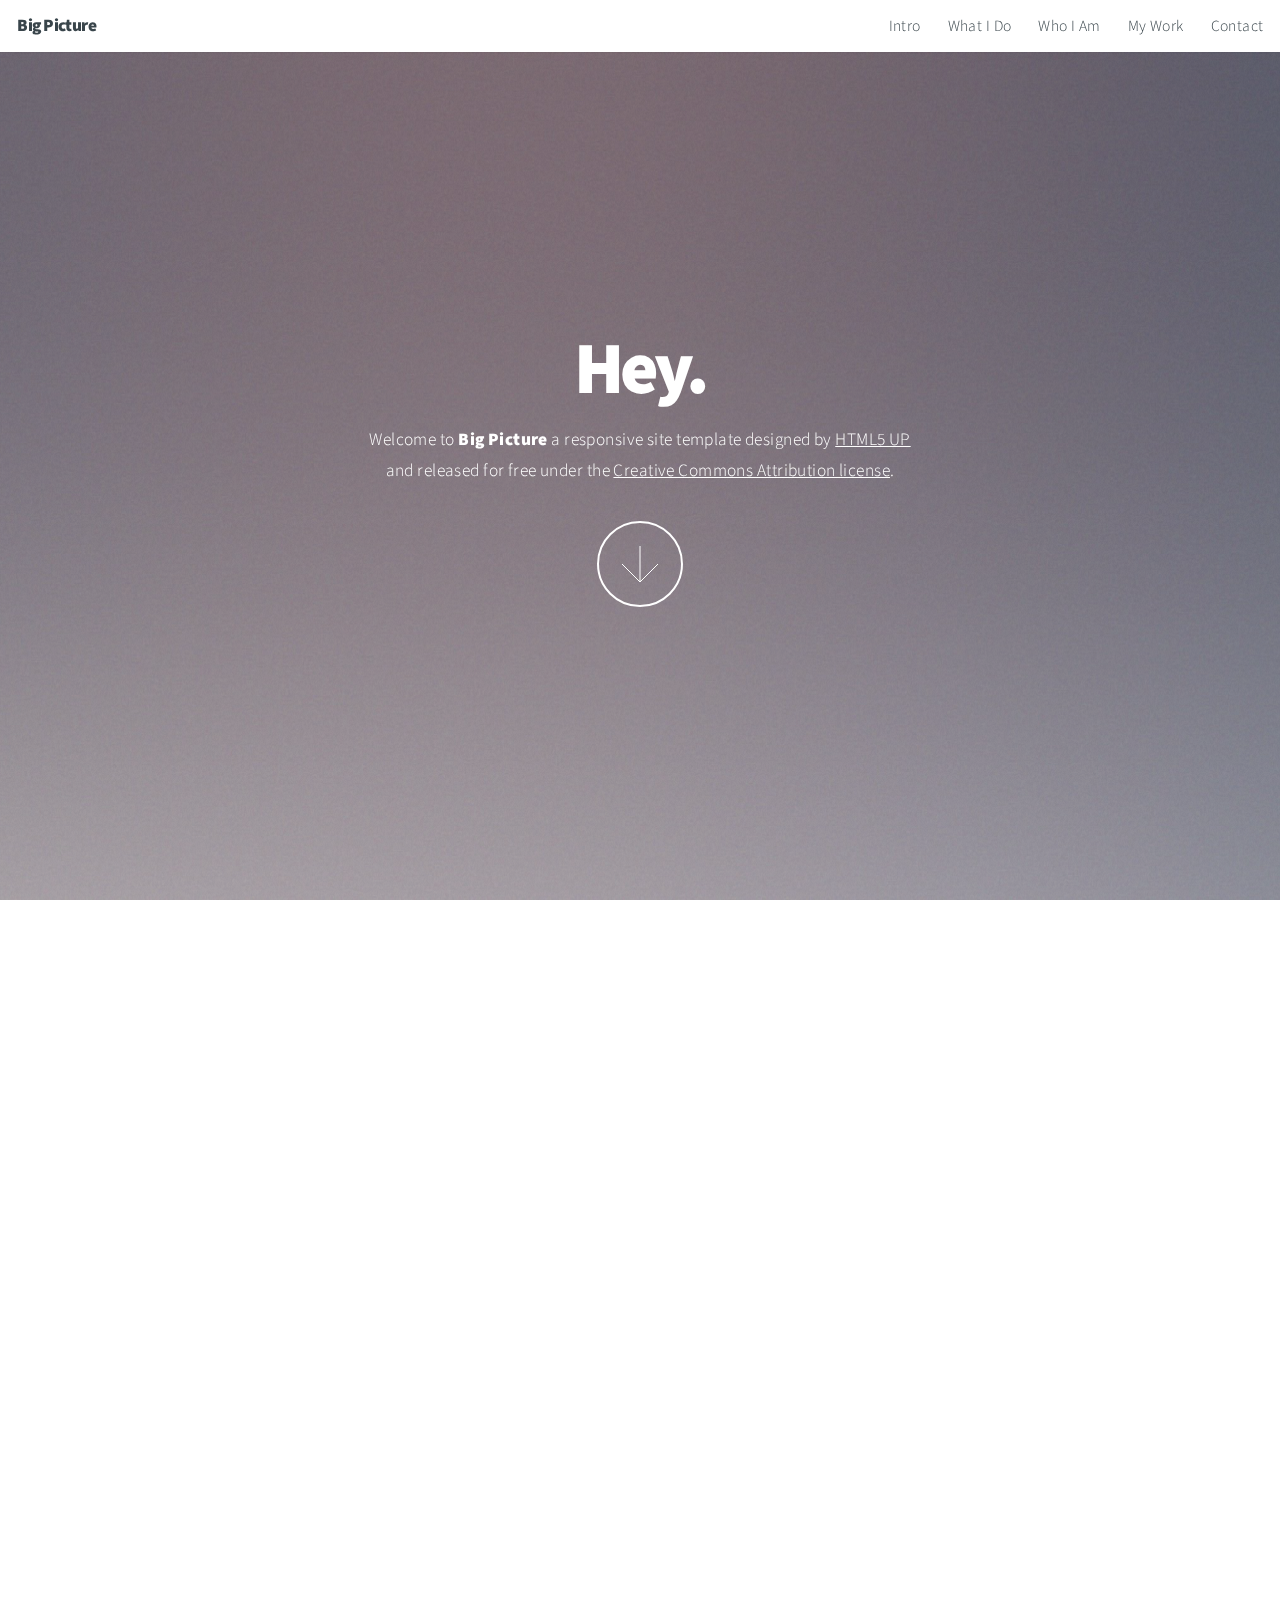
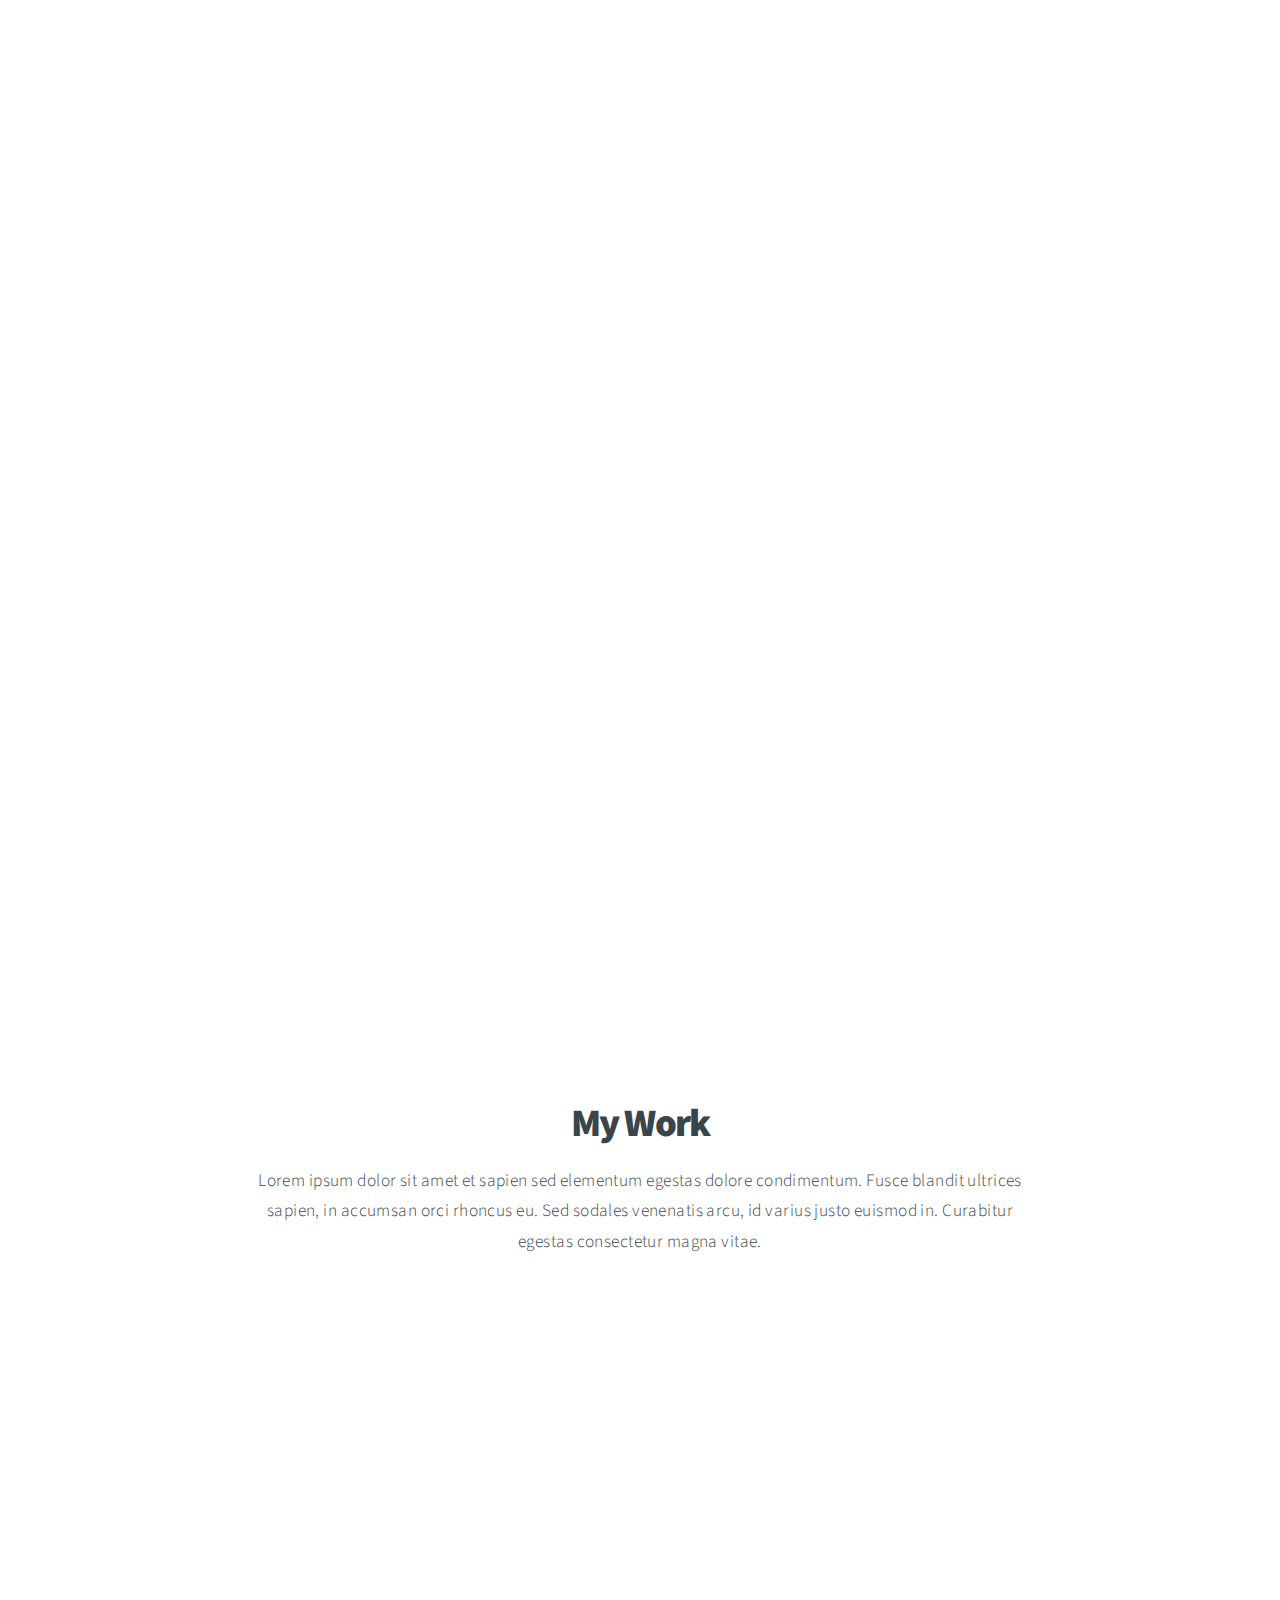
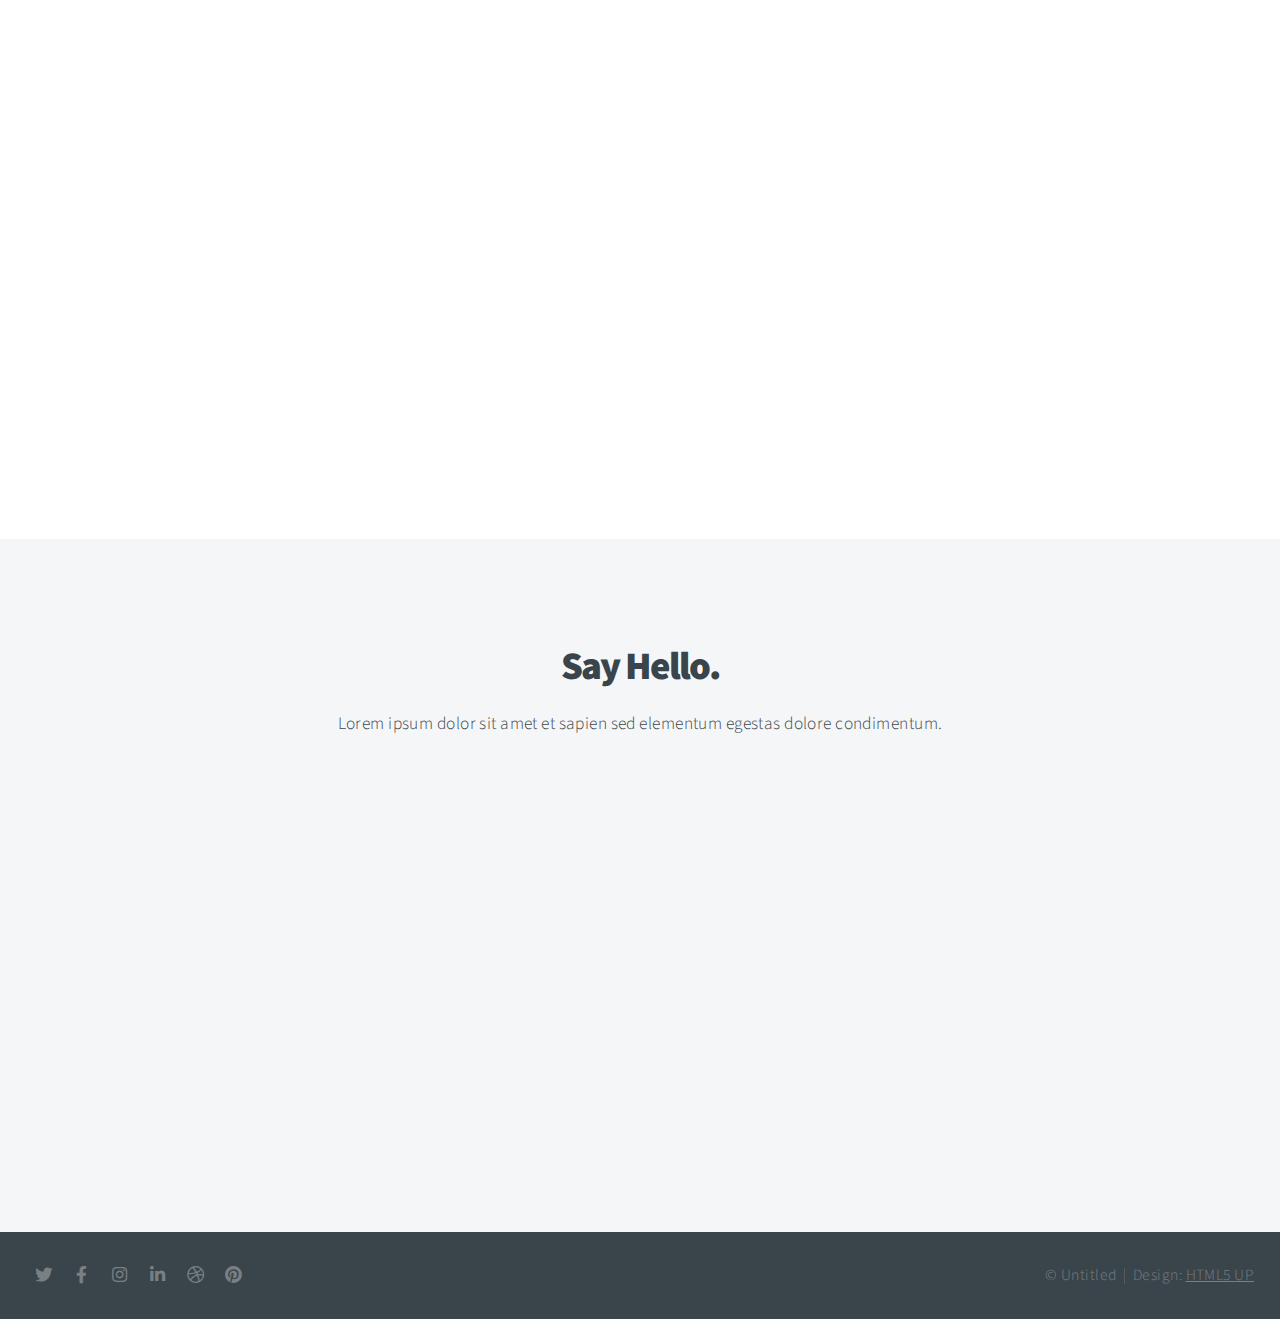
==== personal_website/index.html @ d16b0d30 "version1" ====
<!DOCTYPE HTML>
<!--
	Big Picture by HTML5 UP
	html5up.net | @ajlkn
	Free for personal and commercial use under the CCA 3.0 license (html5up.net/license)
-->
<html>
	<head>
		<title>Big Picture by HTML5 UP</title>
		<meta charset="utf-8" />
		<meta name="viewport" content="width=device-width, initial-scale=1, user-scalable=no" />
		<link rel="stylesheet" href="assets/css/main.css" />
		<noscript><link rel="stylesheet" href="assets/css/noscript.css" /></noscript>
	</head>
	<body class="is-preload">

		<!-- Header -->
			<header id="header">
				<h1>Big Picture</h1>
				<nav>
					<ul>
						<li><a href="#intro">Intro</a></li>
						<li><a href="#one">What I Do</a></li>
						<li><a href="#two">Who I Am</a></li>
						<li><a href="#work">My Work</a></li>
						<li><a href="#contact">Contact</a></li>
					</ul>
				</nav>
			</header>

		<!-- Intro -->
			<section id="intro" class="main style1 dark fullscreen">
				<div class="content">
					<header>
						<h2>Hey.</h2>
					</header>
					<p>Welcome to <strong>Big Picture</strong> a responsive site template designed by <a href="https://html5up.net">HTML5 UP</a><br />
					and released for free under the <a href="https://html5up.net/license">Creative Commons Attribution license</a>.</p>
					<footer>
						<a href="#one" class="button style2 down">More</a>
					</footer>
				</div>
			</section>

		<!-- One -->
			<section id="one" class="main style2 right dark fullscreen">
				<div class="content box style2">
					<header>
						<h2>What I Do</h2>
					</header>
					<p>Lorem ipsum dolor sit amet et sapien sed elementum egestas dolore condimentum.
					Fusce blandit ultrices sapien, in accumsan orci rhoncus eu. Sed sodales venenatis arcu,
					id varius justo euismod in. Curabitur egestas consectetur magna.</p>
				</div>
				<a href="#two" class="button style2 down anchored">Next</a>
			</section>

		<!-- Two -->
			<section id="two" class="main style2 left dark fullscreen">
				<div class="content box style2">
					<header>
						<h2>Who I Am</h2>
					</header>
					<p>Lorem ipsum dolor sit amet et sapien sed elementum egestas dolore condimentum.
					Fusce blandit ultrices sapien, in accumsan orci rhoncus eu. Sed sodales venenatis arcu,
					id varius justo euismod in. Curabitur egestas consectetur magna.</p>
				</div>
				<a href="#work" class="button style2 down anchored">Next</a>
			</section>

		<!-- Work -->
			<section id="work" class="main style3 primary">
				<div class="content">
					<header>
						<h2>My Work</h2>
						<p>Lorem ipsum dolor sit amet et sapien sed elementum egestas dolore condimentum.
						Fusce blandit ultrices sapien, in accumsan orci rhoncus eu. Sed sodales venenatis
						arcu, id varius justo euismod in. Curabitur egestas consectetur magna vitae.</p>
					</header>

					<!-- Gallery  -->
						<div class="gallery">
							<article class="from-left">
								<a href="images/fulls/01.jpg" class="image fit"><img src="images/thumbs/01.jpg" title="The Anonymous Red" alt="" /></a>
							</article>
							<article class="from-right">
								<a href="images/fulls/02.jpg" class="image fit"><img src="images/thumbs/02.jpg" title="Airchitecture II" alt="" /></a>
							</article>
							<article class="from-left">
								<a href="images/fulls/03.jpg" class="image fit"><img src="images/thumbs/03.jpg" title="Air Lounge" alt="" /></a>
							</article>
							<article class="from-right">
								<a href="images/fulls/04.jpg" class="image fit"><img src="images/thumbs/04.jpg" title="Carry on" alt="" /></a>
							</article>
							<article class="from-left">
								<a href="images/fulls/05.jpg" class="image fit"><img src="images/thumbs/05.jpg" title="The sparkling shell" alt="" /></a>
							</article>
							<article class="from-right">
								<a href="images/fulls/06.jpg" class="image fit"><img src="images/thumbs/06.jpg" title="Bent IX" alt="" /></a>
							</article>
						</div>

				</div>
			</section>

		<!-- Contact -->
			<section id="contact" class="main style3 secondary">
				<div class="content">
					<header>
						<h2>Say Hello.</h2>
						<p>Lorem ipsum dolor sit amet et sapien sed elementum egestas dolore condimentum.</p>
					</header>
					<div class="box">
						<form method="post" action="#">
							<div class="fields">
								<div class="field half"><input type="text" name="name" placeholder="Name" /></div>
								<div class="field half"><input type="email" name="email" placeholder="Email" /></div>
								<div class="field"><textarea name="message" placeholder="Message" rows="6"></textarea></div>
							</div>
							<ul class="actions special">
								<li><input type="submit" value="Send Message" /></li>
							</ul>
						</form>
					</div>
				</div>
			</section>

		<!-- Footer -->
			<footer id="footer">

				<!-- Icons -->
					<ul class="icons">
						<li><a href="#" class="icon brands fa-twitter"><span class="label">Twitter</span></a></li>
						<li><a href="#" class="icon brands fa-facebook-f"><span class="label">Facebook</span></a></li>
						<li><a href="#" class="icon brands fa-instagram"><span class="label">Instagram</span></a></li>
						<li><a href="#" class="icon brands fa-linkedin-in"><span class="label">LinkedIn</span></a></li>
						<li><a href="#" class="icon brands fa-dribbble"><span class="label">Dribbble</span></a></li>
						<li><a href="#" class="icon brands fa-pinterest"><span class="label">Pinterest</span></a></li>
					</ul>

				<!-- Menu -->
					<ul class="menu">
						<li>&copy; Untitled</li><li>Design: <a href="https://html5up.net">HTML5 UP</a></li>
					</ul>

			</footer>

		<!-- Scripts -->
			<script src="assets/js/jquery.min.js"></script>
			<script src="assets/js/jquery.poptrox.min.js"></script>
			<script src="assets/js/jquery.scrolly.min.js"></script>
			<script src="assets/js/jquery.scrollex.min.js"></script>
			<script src="assets/js/browser.min.js"></script>
			<script src="assets/js/breakpoints.min.js"></script>
			<script src="assets/js/util.js"></script>
			<script src="assets/js/main.js"></script>

	</body>
</html>
---- personal_website/assets/css/main.css ----
@import url("https://fonts.googleapis.com/css?family=Source+Sans+Pro:300,900");
@import url("fontawesome-all.min.css");

/*
	Big Picture by HTML5 UP
	html5up.net | @ajlkn
	Free for personal and commercial use under the CCA 3.0 license (html5up.net/license)
*/

html, body, div, span, applet, object,
iframe, h1, h2, h3, h4, h5, h6, p, blockquote,
pre, a, abbr, acronym, address, big, cite,
code, del, dfn, em, img, ins, kbd, q, s, samp,
small, strike, strong, sub, sup, tt, var, b,
u, i, center, dl, dt, dd, ol, ul, li, fieldset,
form, label, legend, table, caption, tbody,
tfoot, thead, tr, th, td, article, aside,
canvas, details, embed, figure, figcaption,
footer, header, hgroup, menu, nav, output, ruby,
section, summary, time, mark, audio, video {
	margin: 0;
	padding: 0;
	border: 0;
	font-size: 100%;
	font: inherit;
	vertical-align: baseline;}

article, aside, details, figcaption, figure,
footer, header, hgroup, menu, nav, section {
	display: block;}

body {
	line-height: 1;
}

ol, ul {
	list-style: none;
}

blockquote, q {
	quotes: none;
}

	blockquote:before, blockquote:after, q:before, q:after {
		content: '';
		content: none;
	}

table {
	border-collapse: collapse;
	border-spacing: 0;
}

body {
	-webkit-text-size-adjust: none;
}

mark {
	background-color: transparent;
	color: inherit;
}

input::-moz-focus-inner {
	border: 0;
	padding: 0;
}

input, select, textarea {
	-moz-appearance: none;
	-webkit-appearance: none;
	-ms-appearance: none;
	appearance: none;
}

/* Basic */

	@-ms-viewport {
		width: device-width;
	}

	html {
		height: 100%;
	}

	html {
		box-sizing: border-box;
	}

	*, *:before, *:after {
		box-sizing: inherit;
	}

	body {
		background: #ffffff;
		height: 100%;
		min-width: 320px;
	}

		body.is-preload *, body.is-preload *:before, body.is-preload *:after {
			-moz-animation: none !important;
			-webkit-animation: none !important;
			-ms-animation: none !important;
			animation: none !important;
			-moz-transition: none !important;
			-webkit-transition: none !important;
			-ms-transition: none !important;
			transition: none !important;
		}

/* Spinner */

	@-moz-keyframes spinner-rotate {
		0% {
			-moz-transform: scale(1) rotate(0deg);
			-webkit-transform: scale(1) rotate(0deg);
			-ms-transform: scale(1) rotate(0deg);
			transform: scale(1) rotate(0deg);
		}

		100% {
			-moz-transform: scale(1) rotate(360deg);
			-webkit-transform: scale(1) rotate(360deg);
			-ms-transform: scale(1) rotate(360deg);
			transform: scale(1) rotate(360deg);
		}
	}

	@-webkit-keyframes spinner-rotate {
		0% {
			-moz-transform: scale(1) rotate(0deg);
			-webkit-transform: scale(1) rotate(0deg);
			-ms-transform: scale(1) rotate(0deg);
			transform: scale(1) rotate(0deg);
		}

		100% {
			-moz-transform: scale(1) rotate(360deg);
			-webkit-transform: scale(1) rotate(360deg);
			-ms-transform: scale(1) rotate(360deg);
			transform: scale(1) rotate(360deg);
		}
	}

	@-ms-keyframes spinner-rotate {
		0% {
			-moz-transform: scale(1) rotate(0deg);
			-webkit-transform: scale(1) rotate(0deg);
			-ms-transform: scale(1) rotate(0deg);
			transform: scale(1) rotate(0deg);
		}

		100% {
			-moz-transform: scale(1) rotate(360deg);
			-webkit-transform: scale(1) rotate(360deg);
			-ms-transform: scale(1) rotate(360deg);
			transform: scale(1) rotate(360deg);
		}
	}

	@keyframes spinner-rotate {
		0% {
			-moz-transform: scale(1) rotate(0deg);
			-webkit-transform: scale(1) rotate(0deg);
			-ms-transform: scale(1) rotate(0deg);
			transform: scale(1) rotate(0deg);
		}

		100% {
			-moz-transform: scale(1) rotate(360deg);
			-webkit-transform: scale(1) rotate(360deg);
			-ms-transform: scale(1) rotate(360deg);
			transform: scale(1) rotate(360deg);
		}
	}

/* Loader */

	@-moz-keyframes spinner-show {
		0% {
			opacity: 0;
		}

		100% {
			opacity: 1;
		}
	}

	@-webkit-keyframes spinner-show {
		0% {
			opacity: 0;
		}

		100% {
			opacity: 1;
		}
	}

	@-ms-keyframes spinner-show {
		0% {
			opacity: 0;
		}

		100% {
			opacity: 1;
		}
	}

	@keyframes spinner-show {
		0% {
			opacity: 0;
		}

		100% {
			opacity: 1;
		}
	}

	@-moz-keyframes spinner-hide {
		0% {
			-moz-transform: scale(1) rotate(0deg);
			-webkit-transform: scale(1) rotate(0deg);
			-ms-transform: scale(1) rotate(0deg);
			transform: scale(1) rotate(0deg);
			color: #e5e6e7;
			z-index: 100001;
		}

		99% {
			-moz-transform: scale(0.5) rotate(360deg);
			-webkit-transform: scale(0.5) rotate(360deg);
			-ms-transform: scale(0.5) rotate(360deg);
			transform: scale(0.5) rotate(360deg);
			color: #e5e6e7;
			z-index: 100001;
		}

		100% {
			-moz-transform: scale(0.5) rotate(360deg);
			-webkit-transform: scale(0.5) rotate(360deg);
			-ms-transform: scale(0.5) rotate(360deg);
			transform: scale(0.5) rotate(360deg);
			color: #e5e6e7;
			z-index: -1;
		}
	}

	@-webkit-keyframes spinner-hide {
		0% {
			-moz-transform: scale(1) rotate(0deg);
			-webkit-transform: scale(1) rotate(0deg);
			-ms-transform: scale(1) rotate(0deg);
			transform: scale(1) rotate(0deg);
			color: #e5e6e7;
			z-index: 100001;
		}

		99% {
			-moz-transform: scale(0.5) rotate(360deg);
			-webkit-transform: scale(0.5) rotate(360deg);
			-ms-transform: scale(0.5) rotate(360deg);
			transform: scale(0.5) rotate(360deg);
			color: #e5e6e7;
			z-index: 100001;
		}

		100% {
			-moz-transform: scale(0.5) rotate(360deg);
			-webkit-transform: scale(0.5) rotate(360deg);
			-ms-transform: scale(0.5) rotate(360deg);
			transform: scale(0.5) rotate(360deg);
			color: #e5e6e7;
			z-index: -1;
		}
	}

	@-ms-keyframes spinner-hide {
		0% {
			-moz-transform: scale(1) rotate(0deg);
			-webkit-transform: scale(1) rotate(0deg);
			-ms-transform: scale(1) rotate(0deg);
			transform: scale(1) rotate(0deg);
			color: #e5e6e7;
			z-index: 100001;
		}

		99% {
			-moz-transform: scale(0.5) rotate(360deg);
			-webkit-transform: scale(0.5) rotate(360deg);
			-ms-transform: scale(0.5) rotate(360deg);
			transform: scale(0.5) rotate(360deg);
			color: #e5e6e7;
			z-index: 100001;
		}

		100% {
			-moz-transform: scale(0.5) rotate(360deg);
			-webkit-transform: scale(0.5) rotate(360deg);
			-ms-transform: scale(0.5) rotate(360deg);
			transform: scale(0.5) rotate(360deg);
			color: #e5e6e7;
			z-index: -1;
		}
	}

	@keyframes spinner-hide {
		0% {
			-moz-transform: scale(1) rotate(0deg);
			-webkit-transform: scale(1) rotate(0deg);
			-ms-transform: scale(1) rotate(0deg);
			transform: scale(1) rotate(0deg);
			color: #e5e6e7;
			z-index: 100001;
		}

		99% {
			-moz-transform: scale(0.5) rotate(360deg);
			-webkit-transform: scale(0.5) rotate(360deg);
			-ms-transform: scale(0.5) rotate(360deg);
			transform: scale(0.5) rotate(360deg);
			color: #e5e6e7;
			z-index: 100001;
		}

		100% {
			-moz-transform: scale(0.5) rotate(360deg);
			-webkit-transform: scale(0.5) rotate(360deg);
			-ms-transform: scale(0.5) rotate(360deg);
			transform: scale(0.5) rotate(360deg);
			color: #e5e6e7;
			z-index: -1;
		}
	}

	@-moz-keyframes overlay-hide {
		0% {
			opacity: 1;
			z-index: 100000;
		}

		15% {
			opacity: 1;
			z-index: 100000;
		}

		99% {
			opacity: 0;
			z-index: 100000;
		}

		100% {
			opacity: 0;
			z-index: -1;
		}
	}

	@-webkit-keyframes overlay-hide {
		0% {
			opacity: 1;
			z-index: 100000;
		}

		15% {
			opacity: 1;
			z-index: 100000;
		}

		99% {
			opacity: 0;
			z-index: 100000;
		}

		100% {
			opacity: 0;
			z-index: -1;
		}
	}

	@-ms-keyframes overlay-hide {
		0% {
			opacity: 1;
			z-index: 100000;
		}

		15% {
			opacity: 1;
			z-index: 100000;
		}

		99% {
			opacity: 0;
			z-index: 100000;
		}

		100% {
			opacity: 0;
			z-index: -1;
		}
	}

	@keyframes overlay-hide {
		0% {
			opacity: 1;
			z-index: 100000;
		}

		15% {
			opacity: 1;
			z-index: 100000;
		}

		99% {
			opacity: 0;
			z-index: 100000;
		}

		100% {
			opacity: 0;
			z-index: -1;
		}
	}

	body {
		text-decoration: none;
	}

		body:before {
			-moz-animation: spinner-show 1.5s 1 0.25s ease forwards, spinner-hide 0.25s ease-in-out forwards !important;
			-webkit-animation: spinner-show 1.5s 1 0.25s ease forwards, spinner-hide 0.25s ease-in-out forwards !important;
			-ms-animation: spinner-show 1.5s 1 0.25s ease forwards, spinner-hide 0.25s ease-in-out forwards !important;
			animation: spinner-show 1.5s 1 0.25s ease forwards, spinner-hide 0.25s ease-in-out forwards !important;
			-moz-transform-origin: 50% 50%;
			-webkit-transform-origin: 50% 50%;
			-ms-transform-origin: 50% 50%;
			transform-origin: 50% 50%;
			-moz-osx-font-smoothing: grayscale;
			-webkit-font-smoothing: antialiased;
			font-family: FontAwesome;
			font-style: normal;
			font-weight: normal;
			text-transform: none !important;
			color: #e5e6e7;
			content: '\f1ce';
			cursor: default;
			display: block;
			font-size: 2em;
			height: 2em;
			left: 50%;
			line-height: 2em;
			margin: -1em 0 0 -1em;
			opacity: 0;
			position: fixed;
			text-align: center;
			top: 50%;
			width: 2em;
			z-index: -1;
		}

		body:after {
			-moz-animation: overlay-hide 1.5s ease-in forwards !important;
			-webkit-animation: overlay-hide 1.5s ease-in forwards !important;
			-ms-animation: overlay-hide 1.5s ease-in forwards !important;
			animation: overlay-hide 1.5s ease-in forwards !important;
			background: #ffffff;
			content: '';
			display: block;
			height: 100%;
			left: 0;
			opacity: 0;
			position: fixed;
			top: 0;
			width: 100%;
			z-index: -1;
		}

		body.is-preload:before {
			-moz-animation: spinner-show 1.5s 1 0.25s ease forwards, spinner-rotate 0.75s infinite linear !important;
			-webkit-animation: spinner-show 1.5s 1 0.25s ease forwards, spinner-rotate 0.75s infinite linear !important;
			-ms-animation: spinner-show 1.5s 1 0.25s ease forwards, spinner-rotate 0.75s infinite linear !important;
			animation: spinner-show 1.5s 1 0.25s ease forwards, spinner-rotate 0.75s infinite linear !important;
			z-index: 100001;
		}

		body.is-preload:after {
			-moz-animation: none !important;
			-webkit-animation: none !important;
			-ms-animation: none !important;
			animation: none !important;
			opacity: 1;
			z-index: 100000;
		}

	@media (-webkit-min-device-pixel-ratio: 2) {

		body:before {
			line-height: 2.025em;
		}

	}

/* Type */

	body, input, textarea, select {
		font-family: "Source Sans Pro", "sans-serif";
		font-weight: 300;
		font-size: 18pt;
		line-height: 1.75em;
		color: #39454b;
		letter-spacing: 0.025em;
	}

		@media screen and (max-width: 1920px) {

			body, input, textarea, select {
				font-size: 17pt;
			}

		}

		@media screen and (max-width: 1680px) {

			body, input, textarea, select {
				font-size: 15pt;
			}

		}

		@media screen and (max-width: 1280px) {

			body, input, textarea, select {
				font-size: 13pt;
			}

		}

		@media screen and (max-width: 1000px) {

			body, input, textarea, select {
				font-size: 13pt;
			}

		}

		@media screen and (max-width: 736px) {

			body, input, textarea, select {
				font-size: 12pt;
				line-height: 1.5em;
			}

		}

	h1, h2, h3, h4, h5, h6 {
		font-weight: 900;
		color: inherit;
		letter-spacing: -0.0325em;
	}

		h1 a, h2 a, h3 a, h4 a, h5 a, h6 a {
			color: inherit;
			text-decoration: none;
		}

	h2 {
		font-size: 2.25em;
		line-height: 1.25em;
		letter-spacing: -0.05em;
	}

	@media screen and (max-width: 736px) {

		h2 {
			font-size: 1.5em;
		}

	}

	strong, b {
		font-weight: 900;
		color: inherit;
	}

	em, i {
		font-style: italic;
	}

	a {
		-moz-transition: color 0.2s ease-in-out;
		-webkit-transition: color 0.2s ease-in-out;
		-ms-transition: color 0.2s ease-in-out;
		transition: color 0.2s ease-in-out;
		color: #98c593;
	}

	sub {
		position: relative;
		top: 0.5em;
		font-size: 0.8em;
	}

	sup {
		position: relative;
		top: -0.5em;
		font-size: 0.8em;
	}

	hr {
		border: 0;
		border-top: solid 1px #e5e6e7;
	}

	blockquote {
		border-left: solid 0.5em #e5e6e7;
		padding: 1em 0 1em 2em;
		font-style: italic;
	}

	p, ul, ol, dl, table {
		margin-bottom: 1em;
	}

/* Box */

	.box {
		background: #ffffff;
		color: #39454b;
		padding: 2em;
	}

		.box > :last-child {
			margin-bottom: 0;
		}

		.box.style2 {
			padding: 3.5em 2.5em 3.5em 2.5em;
		}

		@media screen and (max-width: 736px) {

			.box {
				padding: 1em;
			}

				.box.style2 {
					padding: 1.5em 1.25em 1.5em 1.25em;
					background-color: rgba(255, 255, 255, 0.9);
				}

		}

/* Button */

	input[type="button"],
	input[type="submit"],
	input[type="reset"],
	.button,
	button {
		-moz-appearance: none;
		-webkit-appearance: none;
		-ms-appearance: none;
		appearance: none;
		-moz-transition: background-color 0.2s ease-in-out;
		-webkit-transition: background-color 0.2s ease-in-out;
		-ms-transition: background-color 0.2s ease-in-out;
		transition: background-color 0.2s ease-in-out;
		background-color: #98c593;
		border: 0;
		border-radius: 3.5em;
		color: #ffffff;
		cursor: pointer;
		display: inline-block;
		height: 3.5em;
		line-height: 3.5em;
		outline: 0;
		padding: 0 2em 0 2em;
		position: relative;
		text-align: center;
		text-decoration: none;
	}

		input[type="button"].down,
		input[type="submit"].down,
		input[type="reset"].down,
		.button.down,
		button.down {
			width: 5em;
			height: 5em;
			line-height: 4.5em;
			padding: 0;
			background-image: url("images/dark-arrow.svg");
			background-position: center center;
			background-repeat: no-repeat;
			text-indent: -10em;
			overflow: hidden;
		}

			input[type="button"].down.anchored,
			input[type="submit"].down.anchored,
			input[type="reset"].down.anchored,
			.button.down.anchored,
			button.down.anchored {
				bottom: 0;
				border-bottom: 0;
				border-radius: 3em 3em 0 0;
				height: 4.5em;
				margin-left: -2.5em;
			}

		input[type="button"].anchored,
		input[type="submit"].anchored,
		input[type="reset"].anchored,
		.button.anchored,
		button.anchored {
			position: absolute;
			left: 50%;
		}

		input[type="button"]:hover,
		input[type="submit"]:hover,
		input[type="reset"]:hover,
		.button:hover,
		button:hover {
			background-color: #a8cea4;
		}

		input[type="button"]:active,
		input[type="submit"]:active,
		input[type="reset"]:active,
		.button:active,
		button:active {
			background-color: #88bc82;
		}

		input[type="button"].style2,
		input[type="submit"].style2,
		input[type="reset"].style2,
		.button.style2,
		button.style2 {
			background-color: transparent;
			border: solid 2px #e5e6e7;
			color: inherit;
		}

			input[type="button"].style2:hover,
			input[type="submit"].style2:hover,
			input[type="reset"].style2:hover,
			.button.style2:hover,
			button.style2:hover {
				background-color: rgba(229, 230, 231, 0.25);
			}

			input[type="button"].style2:active,
			input[type="submit"].style2:active,
			input[type="reset"].style2:active,
			.button.style2:active,
			button.style2:active {
				background-color: rgba(229, 230, 231, 0.375);
			}

			input[type="button"].style2.down,
			input[type="submit"].style2.down,
			input[type="reset"].style2.down,
			.button.style2.down,
			button.style2.down {
				background-image: url("images/arrow.svg");
			}

/* Form */

	form {
		margin: 0 0 2em 0;
	}

		form > :last-child {
			margin-bottom: 0;
		}

		form > .fields {
			display: -moz-flex;
			display: -webkit-flex;
			display: -ms-flex;
			display: flex;
			-moz-flex-wrap: wrap;
			-webkit-flex-wrap: wrap;
			-ms-flex-wrap: wrap;
			flex-wrap: wrap;
			width: calc(100% + 3em);
			margin: -1.5em 0 2em -1.5em;
		}

			form > .fields > .field {
				-moz-flex-grow: 0;
				-webkit-flex-grow: 0;
				-ms-flex-grow: 0;
				flex-grow: 0;
				-moz-flex-shrink: 0;
				-webkit-flex-shrink: 0;
				-ms-flex-shrink: 0;
				flex-shrink: 0;
				padding: 1.5em 0 0 1.5em;
				width: calc(100% - 1.5em);
			}

				form > .fields > .field.half {
					width: calc(50% - 0.75em);
				}

				form > .fields > .field.third {
					width: calc(100%/3 - 0.5em);
				}

				form > .fields > .field.quarter {
					width: calc(25% - 0.375em);
				}

		@media screen and (max-width: 480px) {

			form > .fields {
				width: calc(100% + 2em);
				margin: -1em 0 2em -1em;
			}

				form > .fields > .field {
					padding: 1em 0 0 1em;
					width: calc(100% - 1em);
				}

					form > .fields > .field.half {
						width: calc(100% - 1em);
					}

					form > .fields > .field.third {
						width: calc(100% - 1em);
					}

					form > .fields > .field.quarter {
						width: calc(100% - 1em);
					}

		}

	label {
		display: block;
	}

	input[type="text"],
	input[type="password"],
	input[type="email"],
	input[type="tel"],
	input[type="search"],
	input[type="url"],
	select,
	textarea {
		-moz-appearance: none;
		-webkit-appearance: none;
		-ms-appearance: none;
		appearance: none;
		-moz-transition: border-color 0.2s ease-in-out, color 0.2s ease-in-out;
		-webkit-transition: border-color 0.2s ease-in-out, color 0.2s ease-in-out;
		-ms-transition: border-color 0.2s ease-in-out, color 0.2s ease-in-out;
		transition: border-color 0.2s ease-in-out, color 0.2s ease-in-out;
		color: #39454b;
		display: block;
		width: 100%;
		padding: 0.65em 0.75em;
		background: none;
		border: solid 2px #e5e6e7;
		color: inherit;
		border-radius: 0.5em;
		outline: none;
	}

		input[type="text"]:focus,
		input[type="password"]:focus,
		input[type="email"]:focus,
		input[type="tel"]:focus,
		input[type="search"]:focus,
		input[type="url"]:focus,
		select:focus,
		textarea:focus {
			border-color: #9ac8e9;
		}

	input[type="text"],
	input[type="password"],
	input[type="email"],
	input[type="tel"],
	input[type="search"],
	input[type="url"],
	select {
		line-height: 1.35em;
	}

	textarea {
		min-height: 8em;
	}

	::-moz-focus-inner {
		border: 0;
	}

	::-webkit-input-placeholder {
		opacity: 0.375;
	}

	:-moz-placeholder {
		opacity: 0.375;
	}

	::-moz-placeholder {
		opacity: 0.375;
	}

	:-ms-input-placeholder {
		opacity: 0.375;
	}

/* Icon */

	.icon {
		text-decoration: none;
		position: relative;
		text-decoration: none;
	}

		.icon:before {
			-moz-osx-font-smoothing: grayscale;
			-webkit-font-smoothing: antialiased;
			display: inline-block;
			font-style: normal;
			font-variant: normal;
			text-rendering: auto;
			line-height: 1;
			text-transform: none !important;
			font-family: 'Font Awesome 5 Free';
			font-weight: 400;
		}

		.icon:before {
			line-height: inherit;
		}

		.icon > .label {
			display: none;
		}

		.icon.solid:before {
			font-weight: 900;
		}

		.icon.brands:before {
			font-family: 'Font Awesome 5 Brands';
		}

/* Image */

	.image {
		position: relative;
		display: inline-block;
	}

		.image:before {
			content: '';
			position: absolute;
			left: 0;
			top: 0;
			width: 100%;
			height: 100%;
			background: url("images/overlay.png");
		}

		.image img {
			display: block;
			width: 100%;
		}

		.image.featured {
			display: block;
			width: 100%;
			margin: 0 0 2em 0;
		}

		.image.fit {
			display: block;
			width: 100%;
		}

		.image.left {
			float: left;
			margin: 0 2em 2em 0;
		}

		.image.centered {
			display: block;
			margin: 0 0 2em 0;
		}

			.image.centered img {
				margin: 0 auto;
				width: auto;
			}

/* List */

	ul.default {
		list-style: disc;
		padding-left: 1em;
	}

		ul.default li {
			padding-left: 0.5em;
		}

	ul.menu {
		cursor: default;
	}

		ul.menu li {
			display: inline-block;
			line-height: 1em;
			border-left: solid 1px #e5e6e7;
			padding: 0 0 0 0.5em;
			margin: 0 0 0 0.5em;
		}

			ul.menu li:first-child {
				border-left: 0;
				padding-left: 0;
				margin-left: 0;
			}

	ol.default {
		list-style: decimal;
		padding-left: 1.25em;
	}

		ol.default li {
			padding-left: 0.25em;
		}

/* Actions */

	ul.actions {
		display: -moz-flex;
		display: -webkit-flex;
		display: -ms-flex;
		display: flex;
		cursor: default;
		list-style: none;
		margin-left: -1em;
		padding-left: 0;
	}

		ul.actions li {
			padding: 0 0 0 1em;
			vertical-align: middle;
		}

		ul.actions.special {
			-moz-justify-content: center;
			-webkit-justify-content: center;
			-ms-justify-content: center;
			justify-content: center;
			width: 100%;
			margin-left: 0;
		}

			ul.actions.special li:first-child {
				padding-left: 0;
			}

		ul.actions.stacked {
			-moz-flex-direction: column;
			-webkit-flex-direction: column;
			-ms-flex-direction: column;
			flex-direction: column;
			margin-left: 0;
		}

			ul.actions.stacked li {
				padding: 1.3em 0 0 0;
			}

				ul.actions.stacked li:first-child {
					padding-top: 0;
				}

		ul.actions.fit {
			width: calc(100% + 1em);
		}

			ul.actions.fit li {
				-moz-flex-grow: 1;
				-webkit-flex-grow: 1;
				-ms-flex-grow: 1;
				flex-grow: 1;
				-moz-flex-shrink: 1;
				-webkit-flex-shrink: 1;
				-ms-flex-shrink: 1;
				flex-shrink: 1;
				width: 100%;
			}

				ul.actions.fit li > * {
					width: 100%;
				}

			ul.actions.fit.stacked {
				width: 100%;
			}

		@media screen and (max-width: 480px) {

			ul.actions:not(.fixed) {
				-moz-flex-direction: column;
				-webkit-flex-direction: column;
				-ms-flex-direction: column;
				flex-direction: column;
				margin-left: 0;
				width: 100% !important;
			}

				ul.actions:not(.fixed) li {
					-moz-flex-grow: 1;
					-webkit-flex-grow: 1;
					-ms-flex-grow: 1;
					flex-grow: 1;
					-moz-flex-shrink: 1;
					-webkit-flex-shrink: 1;
					-ms-flex-shrink: 1;
					flex-shrink: 1;
					padding: 1em 0 0 0;
					text-align: center;
					width: 100%;
				}

					ul.actions:not(.fixed) li > * {
						width: 100%;
					}

					ul.actions:not(.fixed) li:first-child {
						padding-top: 0;
					}

					ul.actions:not(.fixed) li input[type="submit"],
					ul.actions:not(.fixed) li input[type="reset"],
					ul.actions:not(.fixed) li input[type="button"],
					ul.actions:not(.fixed) li button,
					ul.actions:not(.fixed) li .button {
						width: 100%;
					}

						ul.actions:not(.fixed) li input[type="submit"].icon:before,
						ul.actions:not(.fixed) li input[type="reset"].icon:before,
						ul.actions:not(.fixed) li input[type="button"].icon:before,
						ul.actions:not(.fixed) li button.icon:before,
						ul.actions:not(.fixed) li .button.icon:before {
							margin-left: -0.5rem;
						}

		}

/* Icons */

	ul.icons {
		cursor: default;
	}

		ul.icons li {
			display: inline-block;
		}

		ul.icons a {
			display: inline-block;
			width: 2em;
			height: 2em;
			line-height: 2em;
			text-align: center;
			border: 0;
		}

/* Sections/Article */

	header {
		margin-bottom: 1em;
	}

		header p {
			display: block;
			margin: 1em 0 0 0;
			padding: 0 0 0.5em 0;
		}

	footer {
		margin-top: 2em;
	}

/* Table */

	table {
		width: 100%;
	}

		table.default {
			width: 100%;
		}

			table.default tbody tr:nth-child(2n+2) {
				background: rgba(229, 230, 231, 0.5);
			}

			table.default td {
				padding: 0.5em 1em 0.5em 1em;
			}

			table.default th {
				text-align: left;
				font-weight: 900;
				padding: 0.5em 1em 0.5em 1em;
			}

			table.default thead {
				background: #39454b;
				color: #ffffff;
			}

			table.default tfoot {
				background: #e5e6e7;
			}

/* Poptrox */

	.poptrox-popup {
		-moz-box-sizing: content-box;
		-webkit-box-sizing: content-box;
		-ms-box-sizing: content-box;
		box-sizing: content-box;
		background: #fff;
		padding-bottom: 3em;
		box-shadow: 0 0.1em 0.15em 0 rgba(0, 0, 0, 0.15);
	}

		.poptrox-popup .loader {
			position: absolute;
			top: 50%;
			left: 50%;
			margin: -1em 0 0 -1em;
			width: 2em;
			height: 2em;
			display: block;
			font-size: 2em;
		}

			.poptrox-popup .loader:before {
				-moz-animation: spinner-rotate 0.75s infinite linear !important;
				-webkit-animation: spinner-rotate 0.75s infinite linear !important;
				-ms-animation: spinner-rotate 0.75s infinite linear !important;
				animation: spinner-rotate 0.75s infinite linear !important;
				-moz-osx-font-smoothing: grayscale;
				-webkit-font-smoothing: antialiased;
				font-family: FontAwesome;
				font-style: normal;
				font-weight: normal;
				text-transform: none !important;
				color: #e5e6e7;
				content: '\f1ce';
				cursor: default;
				display: block;
				height: 2em;
				left: 0;
				line-height: 2em;
				position: absolute;
				text-align: center;
				top: 0;
				width: 2em;
			}

		.poptrox-popup .caption {
			position: absolute;
			bottom: 0;
			left: 0;
			background: #ffffff;
			width: 100%;
			height: 3em;
			line-height: 2.8em;
			text-align: center;
			cursor: default;
			z-index: 1;
			font-size: 0.9em;
		}

		.poptrox-popup .nav-next,
		.poptrox-popup .nav-previous {
			-moz-transition: opacity 0.2s ease-in-out;
			-webkit-transition: opacity 0.2s ease-in-out;
			-ms-transition: opacity 0.2s ease-in-out;
			transition: opacity 0.2s ease-in-out;
			position: absolute;
			top: 0;
			width: 50%;
			height: 100%;
			opacity: 0;
			cursor: pointer;
			background: rgba(0, 0, 0, 0.01);
			-webkit-tap-highlight-color: rgba(255, 255, 255, 0);
		}

		.poptrox-popup .nav-next:before,
		.poptrox-popup .nav-previous:before {
			content: '';
			position: absolute;
			width: 96px;
			height: 64px;
			background: url("images/poptrox-nav.svg");
			top: calc(50% - 1.5em);
			margin: -32px 0 0 0;
		}

		.poptrox-popup:hover .nav-next,
		.poptrox-popup:hover .nav-previous {
			opacity: 0.5;
		}

		.poptrox-popup:hover .nav-next:hover,
		.poptrox-popup:hover .nav-previous:hover {
			opacity: 1.0;
		}

		.poptrox-popup .nav-previous:before {
			-moz-transform: scaleX(-1);
			-webkit-transform: scaleX(-1);
			-ms-transform: scaleX(-1);
			transform: scaleX(-1);
			-ms-filter: "FlipH";
			filter: FlipH;
		}

		.poptrox-popup .nav-next {
			right: 0;
		}

			.poptrox-popup .nav-next:before {
				right: 0;
			}

		.poptrox-popup .nav-previous {
			left: 0;
		}

			.poptrox-popup .nav-previous:before {
				left: 0;
			}

		.poptrox-popup .closer {
			-moz-transition: opacity 0.2s ease-in-out;
			-webkit-transition: opacity 0.2s ease-in-out;
			-ms-transition: opacity 0.2s ease-in-out;
			transition: opacity 0.2s ease-in-out;
			position: absolute;
			top: 0;
			right: 0;
			width: 64px;
			height: 64px;
			text-indent: -9999px;
			z-index: 2;
			opacity: 0;
			-webkit-tap-highlight-color: rgba(255, 255, 255, 0);
		}

			.poptrox-popup .closer:before {
				content: '';
				display: block;
				position: absolute;
				right: 16px;
				top: 16px;
				width: 40px;
				height: 40px;
				border-radius: 100%;
				box-shadow: inset 0 0 0 2px #fff;
				background: url("images/poptrox-closer.svg") center center;
				color: #ffffff !important;
			}

		.poptrox-popup:hover .closer {
			opacity: 0.5;
		}

			.poptrox-popup:hover .closer:hover {
				opacity: 1.0;
			}

		body.is-touch .poptrox-popup .nav-next,
		body.is-touch .poptrox-popup .nav-previous,
		body.is-touch .poptrox-popup .closer {
			opacity: 1.0 !important;
		}

		@media screen and (max-width: 736px) {

			.poptrox-popup .nav-next:before,
			.poptrox-popup .nav-previous:before {
				width: 48px;
				height: 32px;
				background-size: contain;
				margin: -16px 0 0 0;
			}

			.poptrox-popup .closer:before {
				right: 12px;
				top: 12px;
				width: 20px;
				height: 20px;
				box-shadow: inset 0 0 0 1px #fff;
				background-size: contain;
				opacity: 0.65;
			}

		}

/* Gallery */

	.gallery {
		display: -moz-flex;
		display: -webkit-flex;
		display: -ms-flex;
		display: flex;
		-moz-flex-wrap: wrap;
		-webkit-flex-wrap: wrap;
		-ms-flex-wrap: wrap;
		flex-wrap: wrap;
		width: 45em;
		max-width: 100%;
		margin: 0 auto 2em auto;
	}

		.gallery article {
			-moz-transition: -moz-transform 1s ease, opacity 1s ease;
			-webkit-transition: -webkit-transform 1s ease, opacity 1s ease;
			-ms-transition: -ms-transform 1s ease, opacity 1s ease;
			transition: transform 1s ease, opacity 1s ease;
			-moz-transform: translateX(0);
			-webkit-transform: translateX(0);
			-ms-transform: translateX(0);
			transform: translateX(0);
			width: 50%;
			position: relative;
			opacity: 1.0;
		}

			.gallery article .image {
				margin: 0;
				display: block;
			}

			.gallery article:nth-last-child(1n) {
				-moz-transition-delay: 0.05s;
				-webkit-transition-delay: 0.05s;
				-ms-transition-delay: 0.05s;
				transition-delay: 0.05s;
			}

			.gallery article:nth-last-child(2n) {
				-moz-transition-delay: 0.05s;
				-webkit-transition-delay: 0.05s;
				-ms-transition-delay: 0.05s;
				transition-delay: 0.05s;
			}

			.gallery article:nth-last-child(2n) {
				-moz-transition-delay: 0.1s;
				-webkit-transition-delay: 0.1s;
				-ms-transition-delay: 0.1s;
				transition-delay: 0.1s;
			}

			.gallery article:nth-last-child(3n) {
				-moz-transition-delay: 0.1s;
				-webkit-transition-delay: 0.1s;
				-ms-transition-delay: 0.1s;
				transition-delay: 0.1s;
			}

			.gallery article:nth-last-child(3n) {
				-moz-transition-delay: 0.15s;
				-webkit-transition-delay: 0.15s;
				-ms-transition-delay: 0.15s;
				transition-delay: 0.15s;
			}

			.gallery article:nth-last-child(4n) {
				-moz-transition-delay: 0.15s;
				-webkit-transition-delay: 0.15s;
				-ms-transition-delay: 0.15s;
				transition-delay: 0.15s;
			}

			.gallery article:nth-last-child(4n) {
				-moz-transition-delay: 0.2s;
				-webkit-transition-delay: 0.2s;
				-ms-transition-delay: 0.2s;
				transition-delay: 0.2s;
			}

			.gallery article:nth-last-child(5n) {
				-moz-transition-delay: 0.2s;
				-webkit-transition-delay: 0.2s;
				-ms-transition-delay: 0.2s;
				transition-delay: 0.2s;
			}

			.gallery article:nth-last-child(5n) {
				-moz-transition-delay: 0.25s;
				-webkit-transition-delay: 0.25s;
				-ms-transition-delay: 0.25s;
				transition-delay: 0.25s;
			}

			.gallery article:nth-last-child(6n) {
				-moz-transition-delay: 0.25s;
				-webkit-transition-delay: 0.25s;
				-ms-transition-delay: 0.25s;
				transition-delay: 0.25s;
			}

			.gallery article:nth-last-child(6n) {
				-moz-transition-delay: 0.3s;
				-webkit-transition-delay: 0.3s;
				-ms-transition-delay: 0.3s;
				transition-delay: 0.3s;
			}

			.gallery article:nth-last-child(7n) {
				-moz-transition-delay: 0.3s;
				-webkit-transition-delay: 0.3s;
				-ms-transition-delay: 0.3s;
				transition-delay: 0.3s;
			}

			.gallery article:nth-last-child(7n) {
				-moz-transition-delay: 0.35s;
				-webkit-transition-delay: 0.35s;
				-ms-transition-delay: 0.35s;
				transition-delay: 0.35s;
			}

			.gallery article:nth-last-child(8n) {
				-moz-transition-delay: 0.35s;
				-webkit-transition-delay: 0.35s;
				-ms-transition-delay: 0.35s;
				transition-delay: 0.35s;
			}

			.gallery article:nth-last-child(8n) {
				-moz-transition-delay: 0.4s;
				-webkit-transition-delay: 0.4s;
				-ms-transition-delay: 0.4s;
				transition-delay: 0.4s;
			}

			.gallery article:nth-last-child(9n) {
				-moz-transition-delay: 0.4s;
				-webkit-transition-delay: 0.4s;
				-ms-transition-delay: 0.4s;
				transition-delay: 0.4s;
			}

			.gallery article:nth-last-child(9n) {
				-moz-transition-delay: 0.45s;
				-webkit-transition-delay: 0.45s;
				-ms-transition-delay: 0.45s;
				transition-delay: 0.45s;
			}

			.gallery article:nth-last-child(10n) {
				-moz-transition-delay: 0.45s;
				-webkit-transition-delay: 0.45s;
				-ms-transition-delay: 0.45s;
				transition-delay: 0.45s;
			}

			.gallery article:nth-last-child(10n) {
				-moz-transition-delay: 0.5s;
				-webkit-transition-delay: 0.5s;
				-ms-transition-delay: 0.5s;
				transition-delay: 0.5s;
			}

			.gallery article:nth-last-child(11n) {
				-moz-transition-delay: 0.5s;
				-webkit-transition-delay: 0.5s;
				-ms-transition-delay: 0.5s;
				transition-delay: 0.5s;
			}

			.gallery article:nth-last-child(11n) {
				-moz-transition-delay: 0.55s;
				-webkit-transition-delay: 0.55s;
				-ms-transition-delay: 0.55s;
				transition-delay: 0.55s;
			}

			.gallery article:nth-last-child(12n) {
				-moz-transition-delay: 0.55s;
				-webkit-transition-delay: 0.55s;
				-ms-transition-delay: 0.55s;
				transition-delay: 0.55s;
			}

			.gallery article:nth-last-child(12n) {
				-moz-transition-delay: 0.6s;
				-webkit-transition-delay: 0.6s;
				-ms-transition-delay: 0.6s;
				transition-delay: 0.6s;
			}

			.gallery article:nth-last-child(13n) {
				-moz-transition-delay: 0.6s;
				-webkit-transition-delay: 0.6s;
				-ms-transition-delay: 0.6s;
				transition-delay: 0.6s;
			}

			.gallery article:nth-last-child(13n) {
				-moz-transition-delay: 0.65s;
				-webkit-transition-delay: 0.65s;
				-ms-transition-delay: 0.65s;
				transition-delay: 0.65s;
			}

			.gallery article:nth-last-child(14n) {
				-moz-transition-delay: 0.65s;
				-webkit-transition-delay: 0.65s;
				-ms-transition-delay: 0.65s;
				transition-delay: 0.65s;
			}

			.gallery article:nth-last-child(14n) {
				-moz-transition-delay: 0.7s;
				-webkit-transition-delay: 0.7s;
				-ms-transition-delay: 0.7s;
				transition-delay: 0.7s;
			}

			.gallery article:nth-last-child(15n) {
				-moz-transition-delay: 0.7s;
				-webkit-transition-delay: 0.7s;
				-ms-transition-delay: 0.7s;
				transition-delay: 0.7s;
			}

			.gallery article:nth-last-child(15n) {
				-moz-transition-delay: 0.75s;
				-webkit-transition-delay: 0.75s;
				-ms-transition-delay: 0.75s;
				transition-delay: 0.75s;
			}

			.gallery article:nth-last-child(16n) {
				-moz-transition-delay: 0.75s;
				-webkit-transition-delay: 0.75s;
				-ms-transition-delay: 0.75s;
				transition-delay: 0.75s;
			}

			.gallery article:nth-last-child(16n) {
				-moz-transition-delay: 0.8s;
				-webkit-transition-delay: 0.8s;
				-ms-transition-delay: 0.8s;
				transition-delay: 0.8s;
			}

			.gallery article:nth-last-child(17n) {
				-moz-transition-delay: 0.8s;
				-webkit-transition-delay: 0.8s;
				-ms-transition-delay: 0.8s;
				transition-delay: 0.8s;
			}

			.gallery article:nth-last-child(17n) {
				-moz-transition-delay: 0.85s;
				-webkit-transition-delay: 0.85s;
				-ms-transition-delay: 0.85s;
				transition-delay: 0.85s;
			}

			.gallery article:nth-last-child(18n) {
				-moz-transition-delay: 0.85s;
				-webkit-transition-delay: 0.85s;
				-ms-transition-delay: 0.85s;
				transition-delay: 0.85s;
			}

			.gallery article:nth-last-child(18n) {
				-moz-transition-delay: 0.9s;
				-webkit-transition-delay: 0.9s;
				-ms-transition-delay: 0.9s;
				transition-delay: 0.9s;
			}

			.gallery article:nth-last-child(19n) {
				-moz-transition-delay: 0.9s;
				-webkit-transition-delay: 0.9s;
				-ms-transition-delay: 0.9s;
				transition-delay: 0.9s;
			}

			.gallery article:nth-last-child(19n) {
				-moz-transition-delay: 0.95s;
				-webkit-transition-delay: 0.95s;
				-ms-transition-delay: 0.95s;
				transition-delay: 0.95s;
			}

			.gallery article:nth-last-child(20n) {
				-moz-transition-delay: 0.95s;
				-webkit-transition-delay: 0.95s;
				-ms-transition-delay: 0.95s;
				transition-delay: 0.95s;
			}

			.gallery article:nth-last-child(20n) {
				-moz-transition-delay: 1s;
				-webkit-transition-delay: 1s;
				-ms-transition-delay: 1s;
				transition-delay: 1s;
			}

			.gallery article:nth-last-child(21n) {
				-moz-transition-delay: 1s;
				-webkit-transition-delay: 1s;
				-ms-transition-delay: 1s;
				transition-delay: 1s;
			}

			.gallery article:nth-last-child(21n) {
				-moz-transition-delay: 1.05s;
				-webkit-transition-delay: 1.05s;
				-ms-transition-delay: 1.05s;
				transition-delay: 1.05s;
			}

			.gallery article:nth-last-child(22n) {
				-moz-transition-delay: 1.05s;
				-webkit-transition-delay: 1.05s;
				-ms-transition-delay: 1.05s;
				transition-delay: 1.05s;
			}

			.gallery article:nth-last-child(22n) {
				-moz-transition-delay: 1.1s;
				-webkit-transition-delay: 1.1s;
				-ms-transition-delay: 1.1s;
				transition-delay: 1.1s;
			}

			.gallery article:nth-last-child(23n) {
				-moz-transition-delay: 1.1s;
				-webkit-transition-delay: 1.1s;
				-ms-transition-delay: 1.1s;
				transition-delay: 1.1s;
			}

			.gallery article:nth-last-child(23n) {
				-moz-transition-delay: 1.15s;
				-webkit-transition-delay: 1.15s;
				-ms-transition-delay: 1.15s;
				transition-delay: 1.15s;
			}

			.gallery article:nth-last-child(24n) {
				-moz-transition-delay: 1.15s;
				-webkit-transition-delay: 1.15s;
				-ms-transition-delay: 1.15s;
				transition-delay: 1.15s;
			}

		.gallery.inactive article {
			opacity: 0;
		}

			.gallery.inactive article.from-left {
				-moz-transform: translateX(-14em);
				-webkit-transform: translateX(-14em);
				-ms-transform: translateX(-14em);
				transform: translateX(-14em);
			}

			.gallery.inactive article.from-right {
				-moz-transform: translateX(14em);
				-webkit-transform: translateX(14em);
				-ms-transform: translateX(14em);
				transform: translateX(14em);
			}

			.gallery.inactive article.from-top {
				-moz-transform: translateY(-7em);
				-webkit-transform: translateY(-7em);
				-ms-transform: translateY(-7em);
				transform: translateY(-7em);
			}

			.gallery.inactive article.from-bottom {
				-moz-transform: translateY(7em);
				-webkit-transform: translateY(7em);
				-ms-transform: translateY(7em);
				transform: translateY(7em);
			}

		@media screen and (max-width: 480px) {

			.gallery {
				-moz-flex-wrap: nowrap;
				-webkit-flex-wrap: nowrap;
				-ms-flex-wrap: nowrap;
				flex-wrap: nowrap;
				-moz-flex-direction: column;
				-webkit-flex-direction: column;
				-ms-flex-direction: column;
				flex-direction: column;
			}

				.gallery article {
					width: 100%;
				}

		}

/* Header */

	#header {
		position: fixed;
		z-index: 10000;
		left: 0;
		top: 0;
		width: 100%;
		background: rgba(255, 255, 255, 0.95);
		height: 3em;
		line-height: 3em;
		box-shadow: 0 0 0.15em 0 rgba(0, 0, 0, 0.1);
	}

		#header h1 {
			position: absolute;
			left: 1em;
			top: 0;
			height: 3em;
			line-height: 3em;
			cursor: default;
		}

			#header h1 a {
				font-size: 1.25em;
			}

		#header nav {
			position: absolute;
			right: 0.5em;
			top: 0;
			height: 3em;
			line-height: 3em;
		}

			#header nav ul {
				margin: 0;
			}

				#header nav ul li {
					display: inline-block;
					margin-left: 0.5em;
					font-size: 0.9em;
				}

					#header nav ul li a {
						display: block;
						color: inherit;
						text-decoration: none;
						height: 3em;
						line-height: 3em;
						padding: 0 0.5em 0 0.5em;
						outline: 0;
					}

		@media screen and (max-width: 736px) {

			#header {
				height: 2.5em;
				line-height: 2.5em;
			}

				#header h1 {
					text-align: center;
					position: relative;
					left: 0;
					top: 0;
					height: 2.5em;
					line-height: 2.5em;
				}

					#header h1 a {
						font-size: 1em;
					}

				#header nav {
					display: none;
				}

		}

	body {
		padding-top: 3em;
	}

		@media screen and (max-width: 736px) {

			body {
				padding-top: 2.5em;
			}

		}

/* Main */

	.main {
		display: -moz-flex;
		display: -webkit-flex;
		display: -ms-flex;
		display: flex;
		position: relative;
		margin: 0;
		overflow-x: hidden;
	}

		.main > .content {
			width: 45em;
			max-width: calc(100% - 4em);
			margin: 0 auto;
		}

			.main > .content > :last-child {
				margin-bottom: 0;
			}

		.main.fullscreen {
			min-height: 100%;
		}

		.main.style1 {
			-moz-align-items: center;
			-webkit-align-items: center;
			-ms-align-items: center;
			align-items: center;
			-moz-justify-content: center;
			-webkit-justify-content: center;
			-ms-justify-content: center;
			justify-content: center;
			text-align: center;
			padding: 3em 0 3em 0;
		}

			.main.style1 h2 {
				font-size: 4.25em;
				line-height: 1em;
			}

			.main.style1 > .content {
				-moz-transition: opacity 1s ease;
				-webkit-transition: opacity 1s ease;
				-ms-transition: opacity 1s ease;
				transition: opacity 1s ease;
				-moz-transform: translateZ(0);
				-webkit-transform: translateZ(0);
				-ms-transform: translateZ(0);
				transform: translateZ(0);
				opacity: 1.0;
				margin: 0;
			}

			.main.style1.inactive > .content {
				opacity: 0;
			}

		.main.style2 {
			-moz-align-items: center;
			-webkit-align-items: center;
			-ms-align-items: center;
			align-items: center;
			-moz-justify-content: center;
			-webkit-justify-content: center;
			-ms-justify-content: center;
			justify-content: center;
			padding: 3em 0 3em 0;
			overflow: hidden;
		}

			.main.style2 > .content {
				-moz-transition: -moz-transform 1s ease;
				-webkit-transition: -webkit-transform 1s ease;
				-ms-transition: -ms-transform 1s ease;
				transition: transform 1s ease;
				-moz-transform: translateZ(0);
				-webkit-transform: translateZ(0);
				-ms-transform: translateZ(0);
				transform: translateZ(0);
				position: relative;
				width: 35%;
				margin: 0;
			}

			.main.style2.left {
				-moz-justify-content: -moz-flex-start;
				-webkit-justify-content: -webkit-flex-start;
				-ms-justify-content: -ms-flex-start;
				justify-content: flex-start;
			}

			.main.style2.right {
				-moz-justify-content: -moz-flex-end;
				-webkit-justify-content: -webkit-flex-end;
				-ms-justify-content: -ms-flex-end;
				justify-content: flex-end;
			}

			.main.style2.inactive.left > .content {
				-moz-transform: translateX(-100%);
				-webkit-transform: translateX(-100%);
				-ms-transform: translateX(-100%);
				transform: translateX(-100%);
			}

			.main.style2.inactive.right > .content {
				-moz-transform: translateX(100%);
				-webkit-transform: translateX(100%);
				-ms-transform: translateX(100%);
				transform: translateX(100%);
			}

		.main.style3 {
			text-align: center;
			padding: 6em 0 6em 0;
		}

			.main.style3 .content > header {
				margin-bottom: 2em;
			}

			.main.style3.primary {
				background: #ffffff;
			}

			.main.style3.secondary {
				background: #f5f6f7;
			}

		.main.dark {
			color: #ffffff;
		}

			.main.dark a {
				color: inherit;
			}

			.main.dark .button.style2 {
				border-color: #ffffff;
			}

				.main.dark .button.style2:hover {
					background-color: rgba(255, 255, 255, 0.125);
				}

				.main.dark .button.style2:active {
					background-color: rgba(255, 255, 255, 0.25);
				}

				.main.dark .button.style2.down {
					background-image: url("images/dark-arrow.svg");
				}

		body.is-touch .main {
			background-attachment: scroll !important;
		}

		@media screen and (max-width: 1920px) {

			.main.style2 .content {
				width: 40%;
			}

		}

		@media screen and (max-width: 1280px) {

			.main.style2 .content {
				width: 50%;
			}

		}

		@media screen and (max-width: 1000px) {

			.main.style2 .content {
				width: 60%;
			}

		}

		@media screen and (max-width: 736px) {

			.main > .content br {
				display: none;
			}

			.main.fullscreen {
				height: auto !important;
			}

			.main.style1 {
				padding: 4em 15px 4em 15px;
			}

				.main.style1 h2 {
					font-size: 3em;
				}

			.main.style2 {
				padding: 6em 15px 6em 15px;
			}

				.main.style2:before, .main.style2:after {
					display: none !important;
				}

				.main.style2 .button.anchored {
					display: none;
				}

				.main.style2 .content {
					width: 100%;
					max-width: 100%;
					text-align: center;
					-moz-transform: none;
					-webkit-transform: none;
					-ms-transform: none;
					transform: none;
				}

			.main.style3 {
				text-align: center;
				padding: 3em 10px 3em 10px;
			}

		}

		@media screen and (max-width: 480px) {

			.main > .content {
				max-width: calc(100% - 1.5em);
			}

		}

/* Footer */

	#footer {
		display: -moz-flex;
		display: -webkit-flex;
		display: -ms-flex;
		display: flex;
		-moz-align-items: center;
		-webkit-align-items: center;
		-ms-align-items: center;
		align-items: center;
		-moz-justify-content: space-between;
		-webkit-justify-content: space-between;
		-ms-justify-content: space-between;
		justify-content: space-between;
		position: relative;
		margin: 0;
		line-height: 1em;
		padding: 1.5em;
		background: #39454b;
		color: rgba(185, 186, 187, 0.5);
		overflow: hidden;
	}

		#footer > * {
			margin-bottom: 0;
		}

		#footer a {
			color: inherit;
		}

			#footer a:hover {
				color: #b9babb;
			}

		#footer ul.menu {
			margin: 0;
		}

			#footer ul.menu li {
				border-left-color: rgba(185, 186, 187, 0.2);
				font-size: 0.9em;
			}

		@media screen and (max-width: 1000px) {

			#footer {
				-moz-flex-direction: column;
				-webkit-flex-direction: column;
				-ms-flex-direction: column;
				flex-direction: column;
				-moz-justify-content: center;
				-webkit-justify-content: center;
				-ms-justify-content: center;
				justify-content: center;
				line-height: 1.5em;
				text-align: center;
				padding: 2em 1em 2em 1em;
			}

				#footer > * {
					margin: 0 0 1em 0;
				}

		}

		@media screen and (max-width: 736px) {

			#footer ul.menu li {
				border-left: none;
				display: block;
				line-height: inherit;
				margin: 0.25em 0 0 0;
				padding: 0.25em 0 0 0;
			}

				#footer ul.menu li:first-child {
					margin-top: 0;
					padding-top: 0;
				}

		}

/* Intro */

	#intro {
		background: url("images/overlay.png"), url("../../images/intro.jpg");
		background-size: 256px 256px, cover;
		background-attachment: fixed, fixed;
		background-position: top left, bottom center;
		background-repeat: repeat, no-repeat;
	}

/* One */

	#one {
		background: url("images/overlay.png"), url("../../images/one.jpg");
		background-size: 256px 256px, cover;
		background-attachment: fixed, fixed;
		background-position: top left, center center;
	}

/* Two */

	#two {
		background: url("images/overlay.png"), url("../../images/two.jpg");
		background-size: 256px 256px, cover;
		background-attachment: fixed, fixed;
		background-position: top left, center center;
	}

/* Contact */

	#contact {
		overflow: hidden;
		padding-bottom: 0;
	}

		#contact .box {
			-moz-transition: -moz-transform 1s ease;
			-webkit-transition: -webkit-transform 1s ease;
			-ms-transition: -ms-transform 1s ease;
			transition: transform 1s ease;
			-moz-transform: translateY(0);
			-webkit-transform: translateY(0);
			-ms-transform: translateY(0);
			transform: translateY(0);
			position: relative;
		}

		#contact.inactive .box {
			-moz-transform: translateY(100%);
			-webkit-transform: translateY(100%);
			-ms-transform: translateY(100%);
			transform: translateY(100%);
		}

		@media screen and (max-width: 736px) {

			#contact .box {
				padding: 1.5em 1.5em 2em 1.5em;
			}

		}

		@media screen and (max-width: 480px) {

			#contact .box {
				padding: 1em 1em 2em 1em;
			}

		}
---- personal_website/assets/css/noscript.css ----
/*
	Big Picture by HTML5 UP
	html5up.net | @ajlkn
	Free for personal and commercial use under the CCA 3.0 license (html5up.net/license)
*/

/* Loader */

	body:before, body:after {
		display: none;
	}
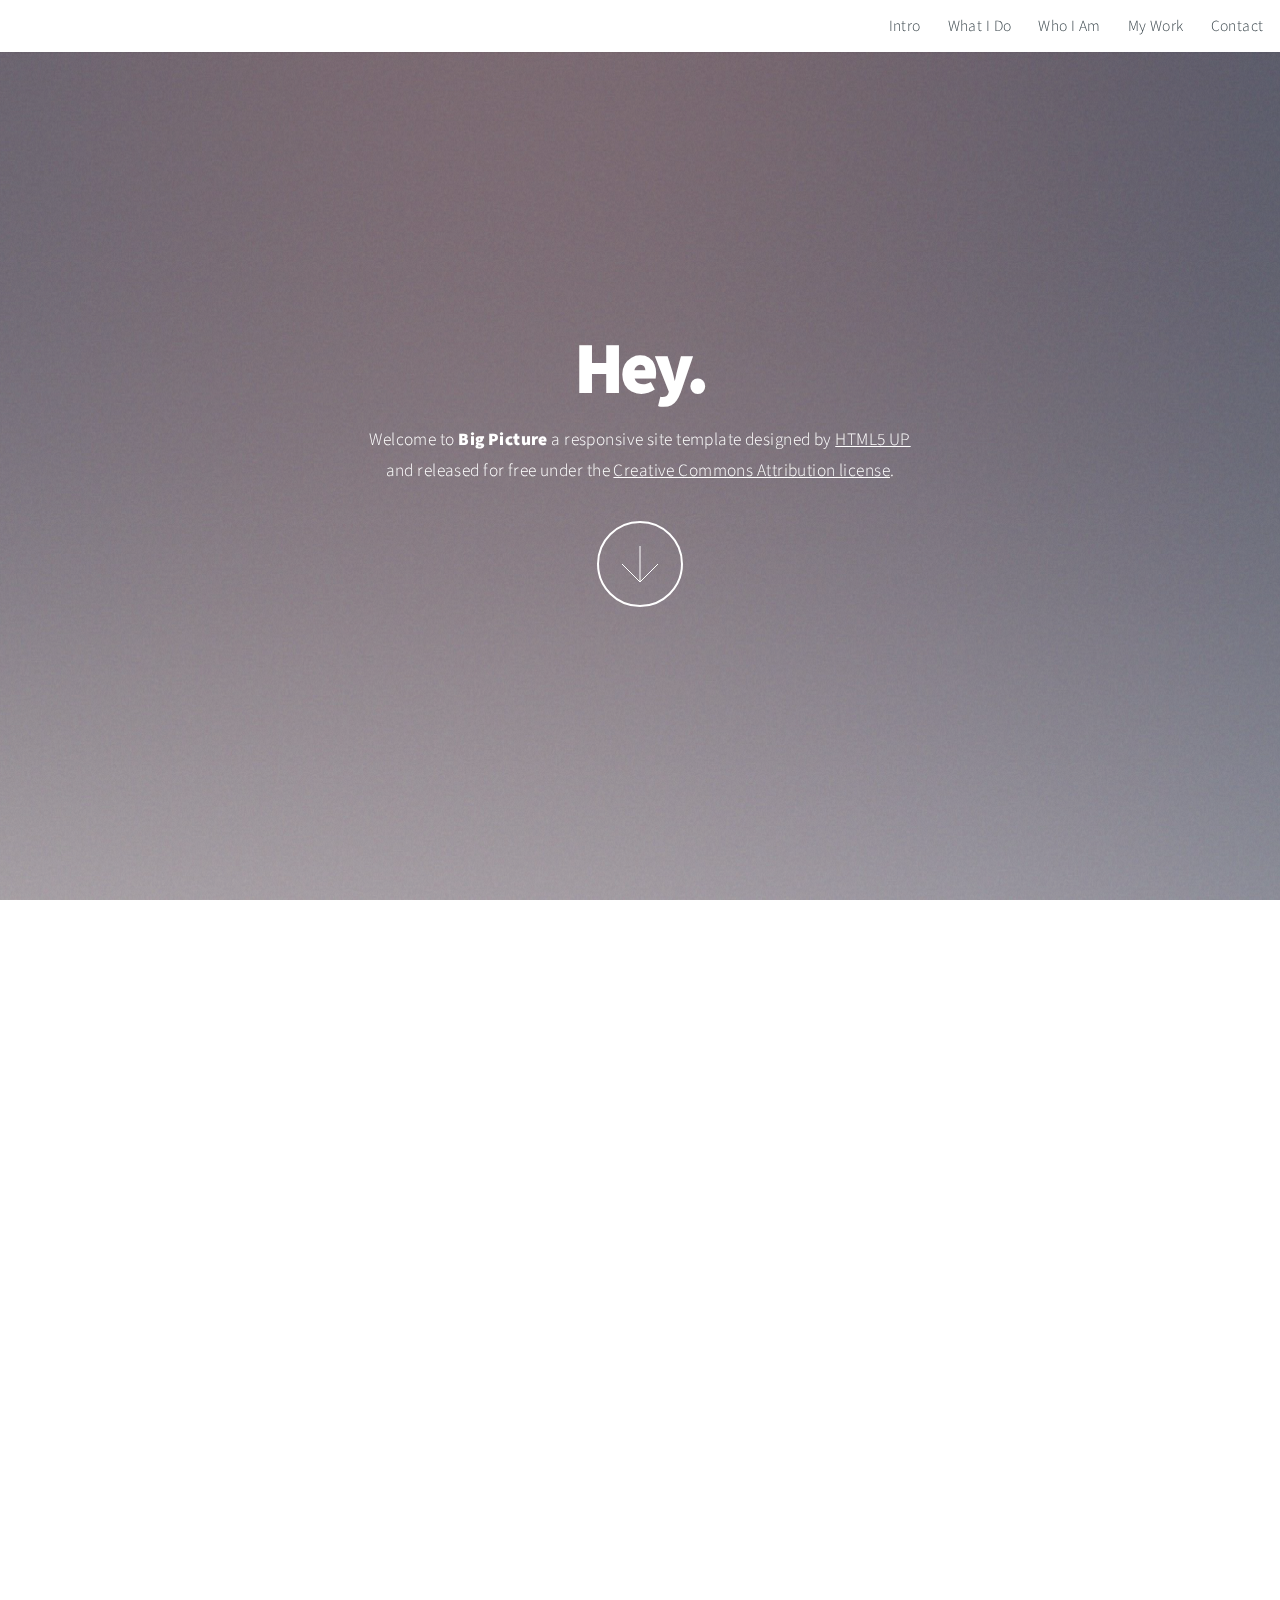
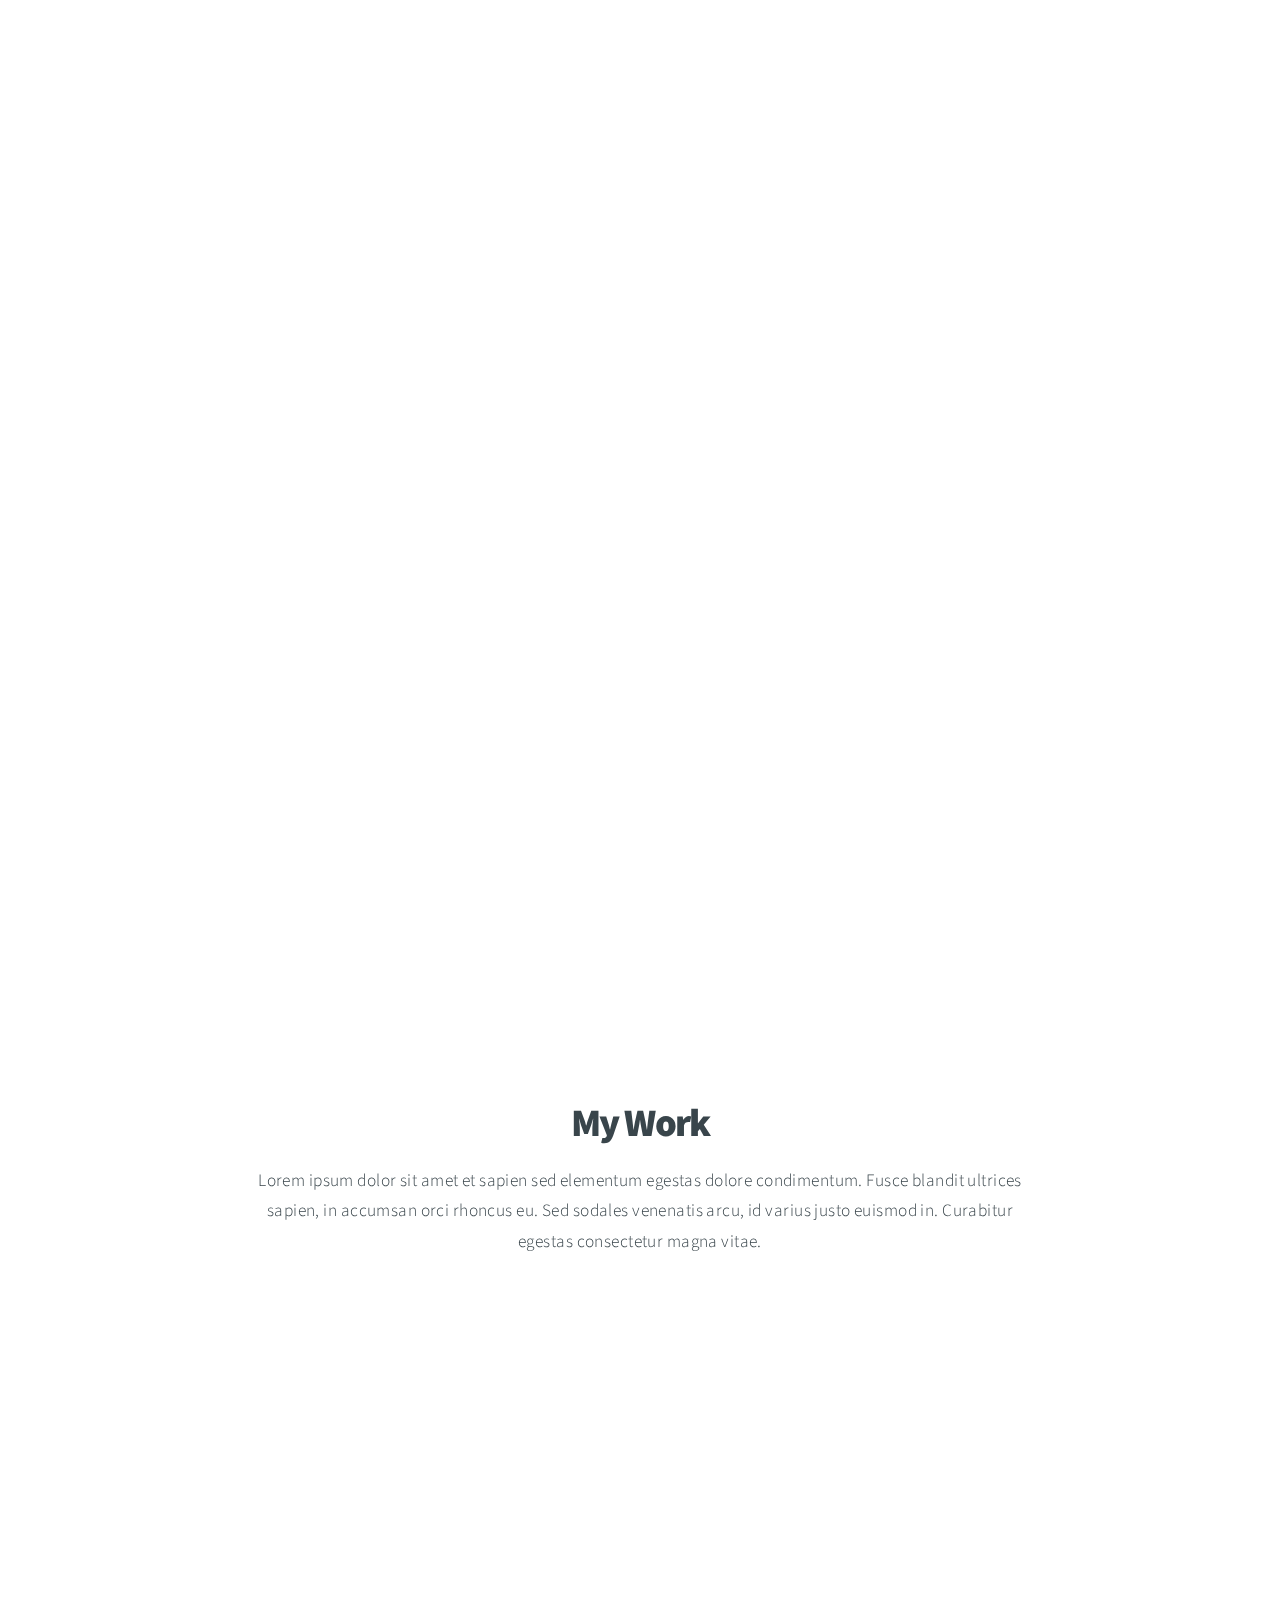
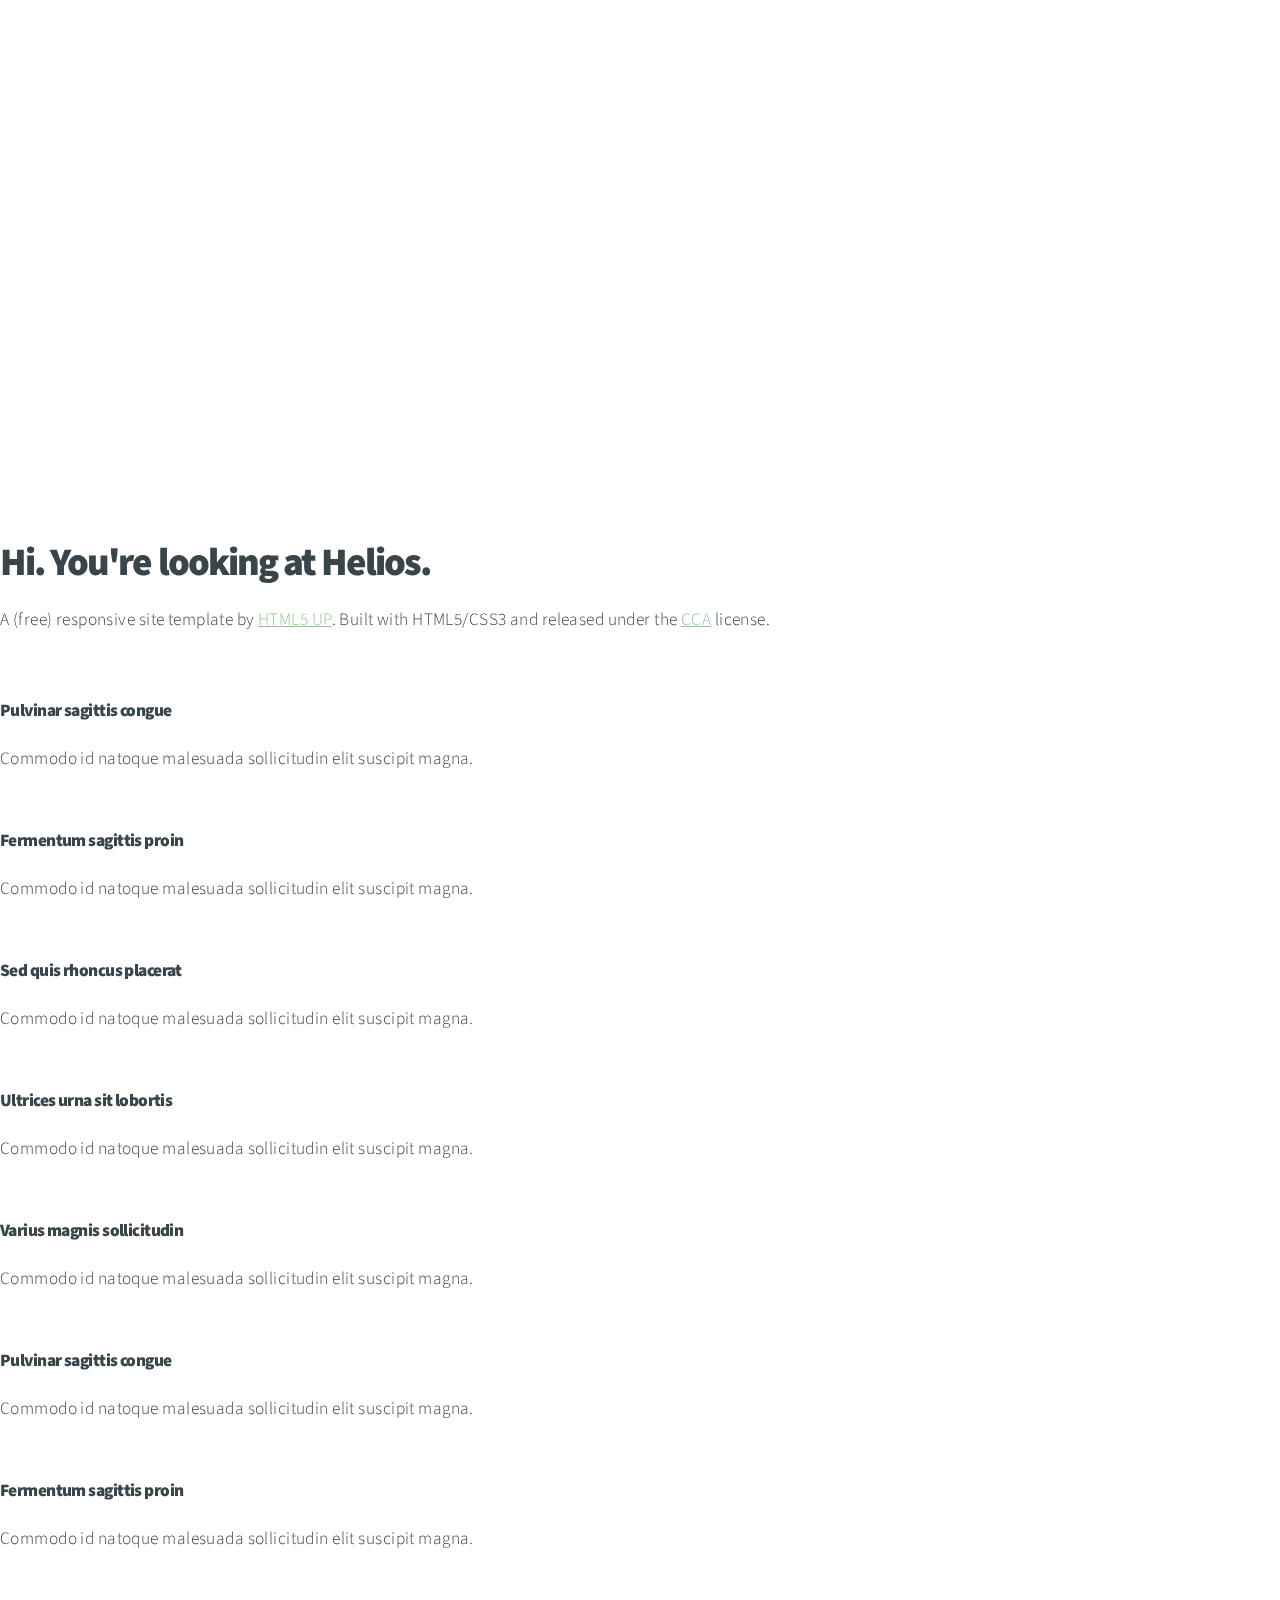
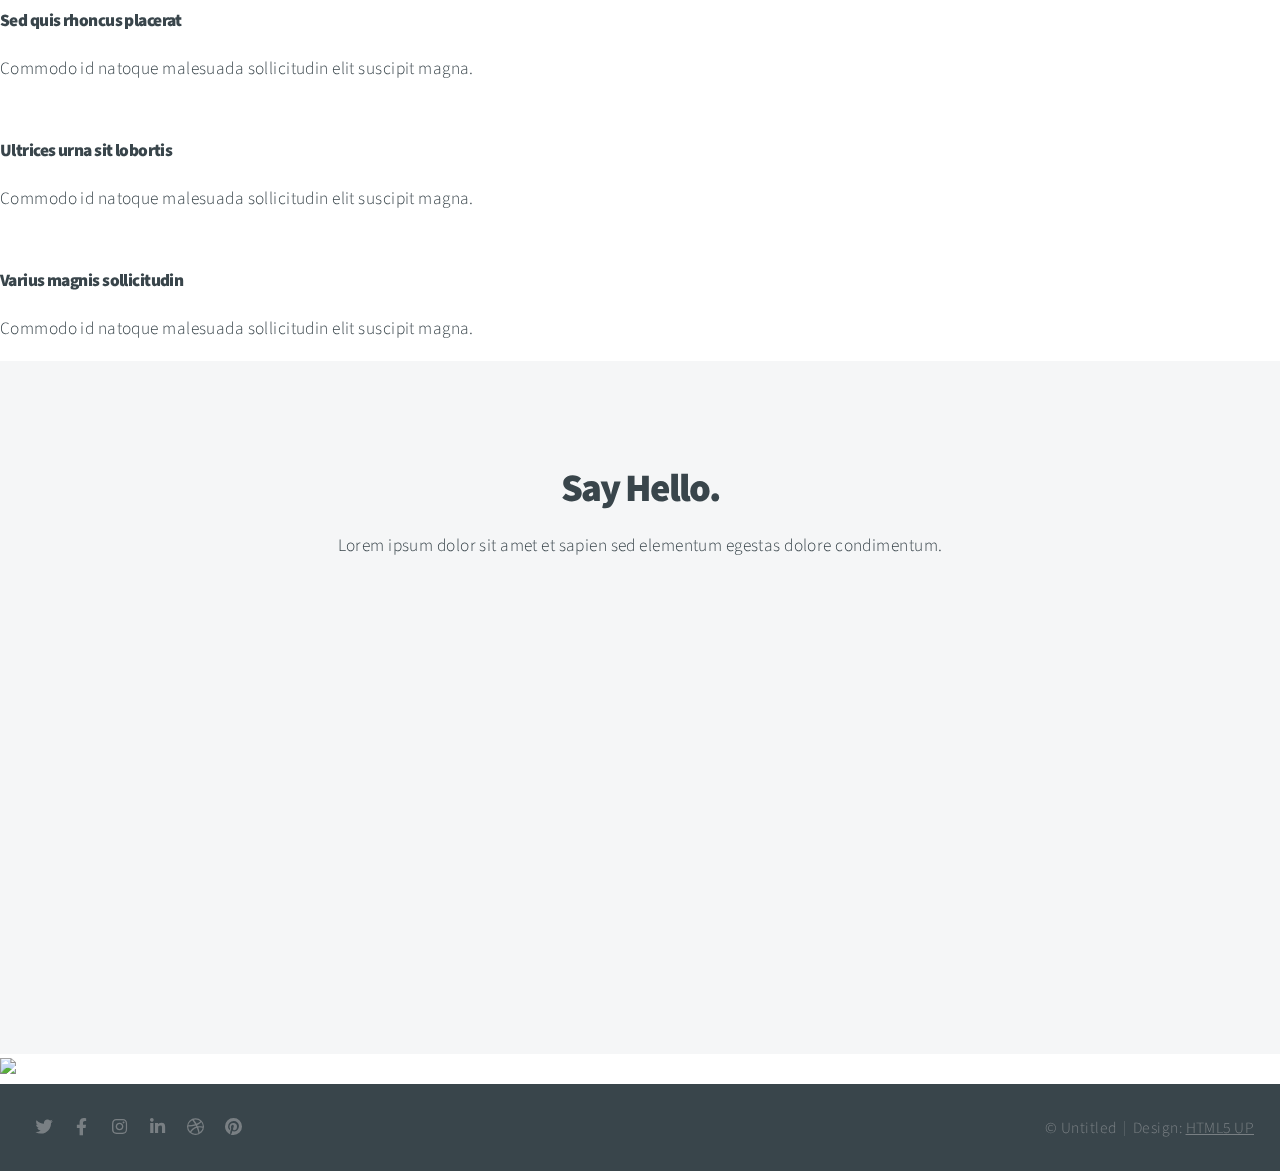
==== commit 44c3519b: "version3" ====
--- a/personal_website/index.html
+++ b/personal_website/index.html
@@ -1,22 +1,79 @@
 <!DOCTYPE HTML>
 <!--
-	Big Picture by HTML5 UP
-	html5up.net | @ajlkn
-	Free for personal and commercial use under the CCA 3.0 license (html5up.net/license)
+
 -->
 <html>
 	<head>
-		<title>Big Picture by HTML5 UP</title>
+		<title>★Chiao's Website★</title>
 		<meta charset="utf-8" />
 		<meta name="viewport" content="width=device-width, initial-scale=1, user-scalable=no" />
 		<link rel="stylesheet" href="assets/css/main.css" />
 		<noscript><link rel="stylesheet" href="assets/css/noscript.css" /></noscript>
+
+	<script src="https://ajax.googleapis.com/ajax/libs/jquery/3.3.1/jquery.min.js"></script>
+  <script src="https://ajax.googleapis.com/ajax/libs/jquery/1.12.2/jquery.min.js"></script>
+
+		<script>
+			$(function(){
+				$('#BackTop').click(function(){
+					$('html,body').animate({scrollTop:0}, 333);
+				});
+				$(window).scroll(function() {
+					if ( $(this).scrollTop() > 300 ){
+						$('#BackTop').fadeIn(222);
+					} else {
+						$('#BackTop').stop().fadeOut(222);
+					}
+				}).scroll();
+			});
+			</script>
+
+		<style type="text/css">
+
+			.toTop-arrow {
+				width: 2.5rem;
+				height: 2.5rem;
+				padding: 0;
+				margin: 0;
+				border: 0;
+				border-radius: 33%;
+				opacity: 0.6;
+				background: #000;
+				cursor: pointer;
+				position:fixed;
+				right: 1rem;
+				bottom: 1rem;
+				display: none;
+			}
+			.toTop-arrow::before, .toTop-arrow::after {
+				width: 18px;
+				height: 5px;
+				border-radius: 3px;
+				background: #f90;
+				position: absolute;
+				content: "";
+			}
+			.toTop-arrow::before {
+				transform: rotate(-45deg) translate(0, -50%);
+				left: 0.5rem;
+			}
+			.toTop-arrow::after {
+				transform: rotate(45deg) translate(0, -50%);
+				right: 0.5rem;
+			}
+			.toTop-arrow:focus {outline: none;}
+
+			</style>
+
+
 	</head>
 	<body class="is-preload">
 
 		<!-- Header -->
 			<header id="header">
-				<h1>Big Picture</h1>
+				<div class="wrapper-logo-header">
+							<a href="index.html" class="links-logo-header"><img src="images/logo.png" alt="" class="img-responsive" /></a>
+				</div>
 				<nav>
 					<ul>
 						<li><a href="#intro">Intro</a></li>
@@ -28,6 +85,8 @@
 				</nav>
 			</header>
 
+
+
 		<!-- Intro -->
 			<section id="intro" class="main style1 dark fullscreen">
 				<div class="content">
@@ -102,6 +161,105 @@
 
 				</div>
 			</section>
+
+			<!-- Banner -->
+				<section id="banner">
+					<header>
+						<h2>Hi. You're looking at <strong>Helios</strong>.</h2>
+						<p>
+							A (free) responsive site template by <a href="http://html5up.net">HTML5 UP</a>.
+							Built with HTML5/CSS3 and released under the <a href="http://html5up.net/license">CCA</a> license.
+						</p>
+					</header>
+				</section>
+
+			<!-- Carousel -->
+				<section class="carousel">
+					<div class="reel">
+
+						<article>
+							<a href="#" class="image featured"><img src="images/pic01.jpg" alt="" /></a>
+							<header>
+								<h3><a href="#">Pulvinar sagittis congue</a></h3>
+							</header>
+							<p>Commodo id natoque malesuada sollicitudin elit suscipit magna.</p>
+						</article>
+
+						<article>
+							<a href="#" class="image featured"><img src="images/pic02.jpg" alt="" /></a>
+							<header>
+								<h3><a href="#">Fermentum sagittis proin</a></h3>
+							</header>
+							<p>Commodo id natoque malesuada sollicitudin elit suscipit magna.</p>
+						</article>
+
+						<article>
+							<a href="#" class="image featured"><img src="images/pic03.jpg" alt="" /></a>
+							<header>
+								<h3><a href="#">Sed quis rhoncus placerat</a></h3>
+							</header>
+							<p>Commodo id natoque malesuada sollicitudin elit suscipit magna.</p>
+						</article>
+
+						<article>
+							<a href="#" class="image featured"><img src="images/pic04.jpg" alt="" /></a>
+							<header>
+								<h3><a href="#">Ultrices urna sit lobortis</a></h3>
+							</header>
+							<p>Commodo id natoque malesuada sollicitudin elit suscipit magna.</p>
+						</article>
+
+						<article>
+							<a href="#" class="image featured"><img src="images/pic05.jpg" alt="" /></a>
+							<header>
+								<h3><a href="#">Varius magnis sollicitudin</a></h3>
+							</header>
+							<p>Commodo id natoque malesuada sollicitudin elit suscipit magna.</p>
+						</article>
+
+						<article>
+							<a href="#" class="image featured"><img src="images/pic01.jpg" alt="" /></a>
+							<header>
+								<h3><a href="#">Pulvinar sagittis congue</a></h3>
+							</header>
+							<p>Commodo id natoque malesuada sollicitudin elit suscipit magna.</p>
+						</article>
+
+						<article>
+							<a href="#" class="image featured"><img src="images/pic02.jpg" alt="" /></a>
+							<header>
+								<h3><a href="#">Fermentum sagittis proin</a></h3>
+							</header>
+							<p>Commodo id natoque malesuada sollicitudin elit suscipit magna.</p>
+						</article>
+
+						<article>
+							<a href="#" class="image featured"><img src="images/pic03.jpg" alt="" /></a>
+							<header>
+								<h3><a href="#">Sed quis rhoncus placerat</a></h3>
+							</header>
+							<p>Commodo id natoque malesuada sollicitudin elit suscipit magna.</p>
+						</article>
+
+						<article>
+							<a href="#" class="image featured"><img src="images/pic04.jpg" alt="" /></a>
+							<header>
+								<h3><a href="#">Ultrices urna sit lobortis</a></h3>
+							</header>
+							<p>Commodo id natoque malesuada sollicitudin elit suscipit magna.</p>
+						</article>
+
+						<article>
+							<a href="#" class="image featured"><img src="images/pic05.jpg" alt="" /></a>
+							<header>
+								<h3><a href="#">Varius magnis sollicitudin</a></h3>
+							</header>
+							<p>Commodo id natoque malesuada sollicitudin elit suscipit magna.</p>
+						</article>
+
+					</div>
+				</section>
+
 
 		<!-- Contact -->
 			<section id="contact" class="main style3 secondary">
@@ -125,6 +283,11 @@
 				</div>
 			</section>
 
+
+		<a href="#myHome" class="top"><img src="images/TOP.png" /></a>
+
+
+
 		<!-- Footer -->
 			<footer id="footer">
 
@@ -138,12 +301,15 @@
 						<li><a href="#" class="icon brands fa-pinterest"><span class="label">Pinterest</span></a></li>
 					</ul>
 
+
 				<!-- Menu -->
 					<ul class="menu">
 						<li>&copy; Untitled</li><li>Design: <a href="https://html5up.net">HTML5 UP</a></li>
 					</ul>
 
 			</footer>
+
+
 
 		<!-- Scripts -->
 			<script src="assets/js/jquery.min.js"></script>
@@ -155,5 +321,7 @@
 			<script src="assets/js/util.js"></script>
 			<script src="assets/js/main.js"></script>
 
+
+
 	</body>
-</html>+</html>
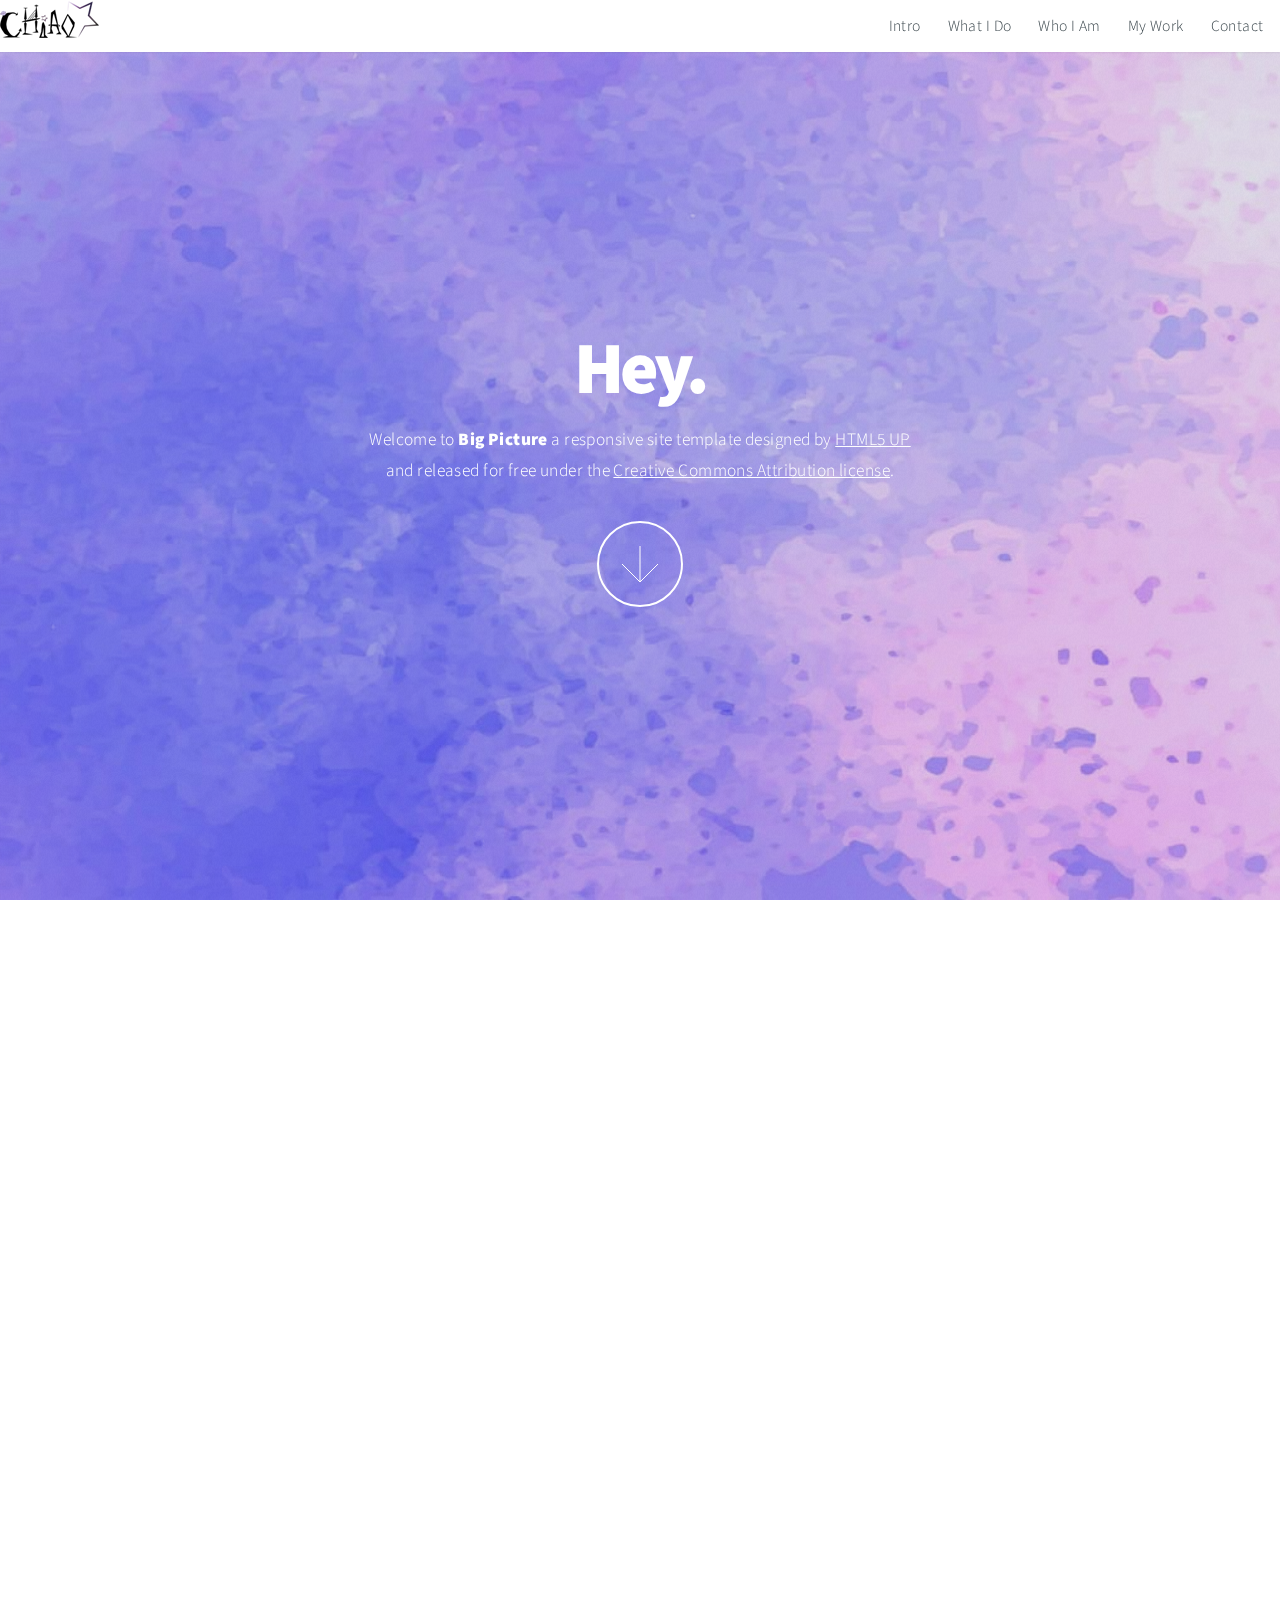
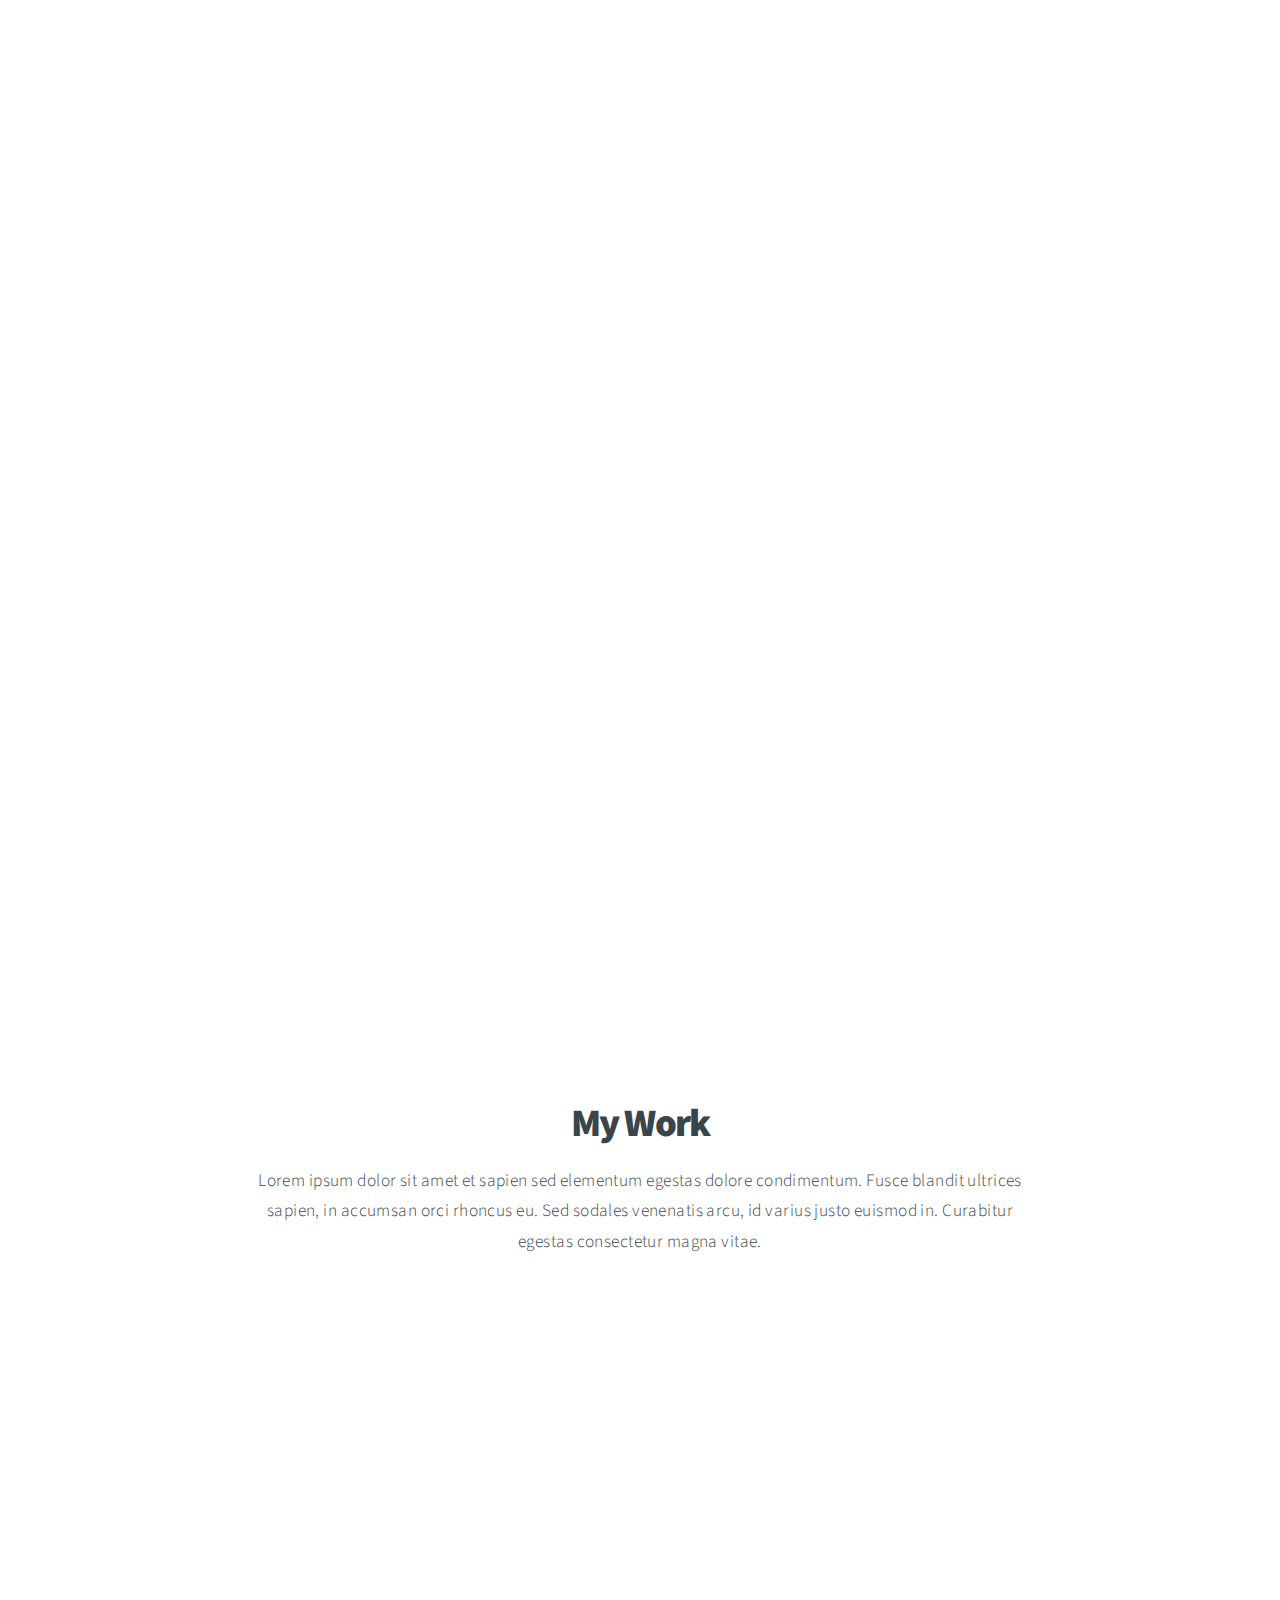
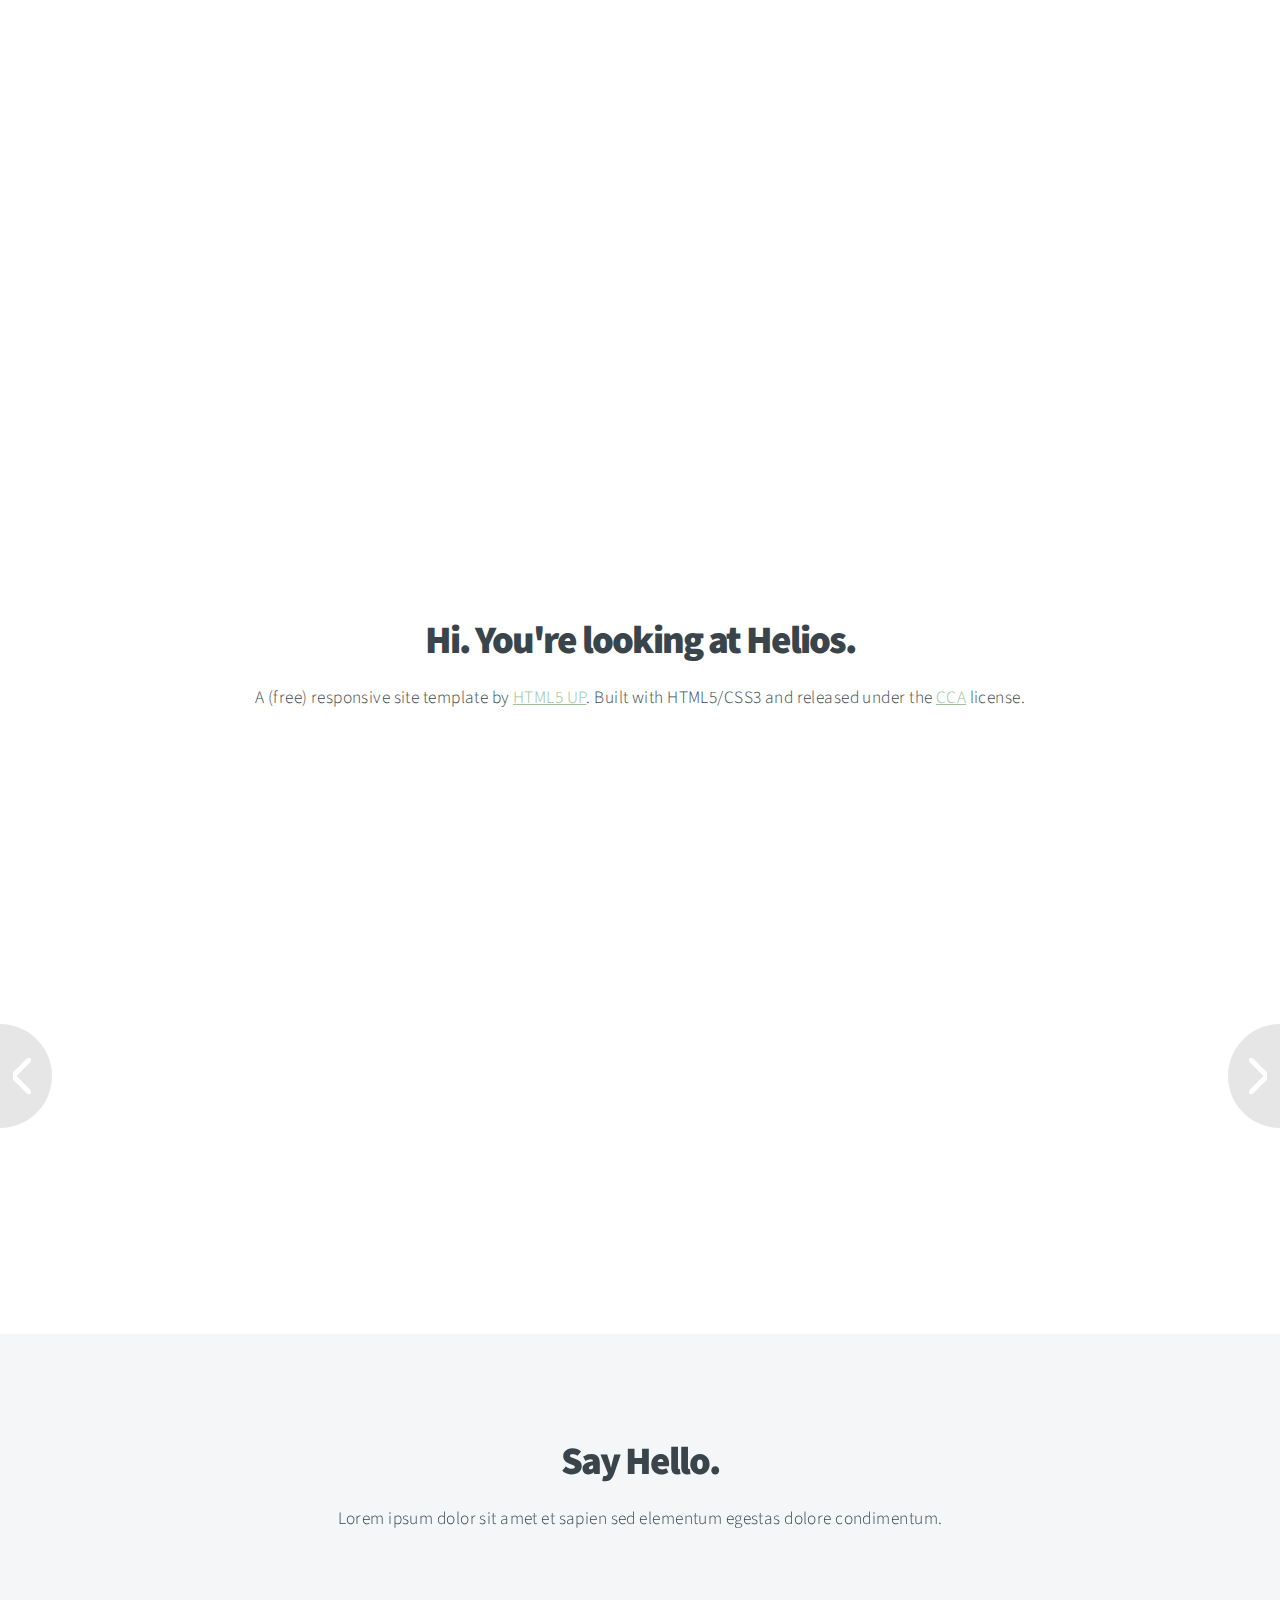
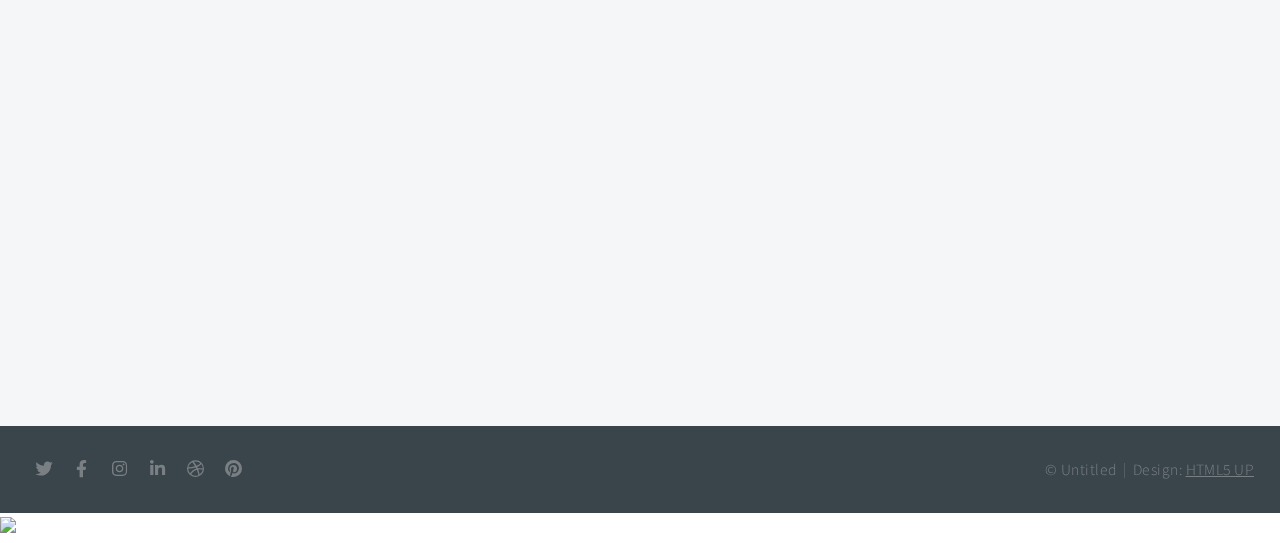
==== commit 7336fe8d: "v2" ====
--- a/personal_website/index.html
+++ b/personal_website/index.html
@@ -10,60 +10,10 @@
 		<link rel="stylesheet" href="assets/css/main.css" />
 		<noscript><link rel="stylesheet" href="assets/css/noscript.css" /></noscript>
 
-	<script src="https://ajax.googleapis.com/ajax/libs/jquery/3.3.1/jquery.min.js"></script>
-  <script src="https://ajax.googleapis.com/ajax/libs/jquery/1.12.2/jquery.min.js"></script>
-
-		<script>
-			$(function(){
-				$('#BackTop').click(function(){
-					$('html,body').animate({scrollTop:0}, 333);
-				});
-				$(window).scroll(function() {
-					if ( $(this).scrollTop() > 300 ){
-						$('#BackTop').fadeIn(222);
-					} else {
-						$('#BackTop').stop().fadeOut(222);
-					}
-				}).scroll();
-			});
-			</script>
-
-		<style type="text/css">
-
-			.toTop-arrow {
-				width: 2.5rem;
-				height: 2.5rem;
-				padding: 0;
-				margin: 0;
-				border: 0;
-				border-radius: 33%;
-				opacity: 0.6;
-				background: #000;
-				cursor: pointer;
-				position:fixed;
-				right: 1rem;
-				bottom: 1rem;
-				display: none;
-			}
-			.toTop-arrow::before, .toTop-arrow::after {
-				width: 18px;
-				height: 5px;
-				border-radius: 3px;
-				background: #f90;
-				position: absolute;
-				content: "";
-			}
-			.toTop-arrow::before {
-				transform: rotate(-45deg) translate(0, -50%);
-				left: 0.5rem;
-			}
-			.toTop-arrow::after {
-				transform: rotate(45deg) translate(0, -50%);
-				right: 0.5rem;
-			}
-			.toTop-arrow:focus {outline: none;}
-
-			</style>
+		<!-- STYLE CSS-->
+		<link type="text/css" rel="stylesheet" href="assets/css/layout.css">
+
+
 
 
 	</head>
@@ -284,9 +234,6 @@
 			</section>
 
 
-		<a href="#myHome" class="top"><img src="images/TOP.png" /></a>
-
-
 
 		<!-- Footer -->
 			<footer id="footer">
@@ -309,7 +256,7 @@
 
 			</footer>
 
-
+	   <div id="back-top"><a href="#top" class="link"><img src="assets/images/top.png"></a></div>
 
 		<!-- Scripts -->
 			<script src="assets/js/jquery.min.js"></script>
@@ -323,5 +270,7 @@
 
 
 
+
+
 	</body>
 </html>
--- a/personal_website/assets/css/main.css
+++ b/personal_website/assets/css/main.css
@@ -2309,4 +2309,134 @@
 				padding: 1em 1em 2em 1em;
 			}
 
-		}+		}
+
+		/* Banner */
+
+	#banner {
+		background: #fff;
+		text-align: center;
+		padding: 4.5em 0 4.5em 0;
+		margin-bottom: 0;
+	}
+
+		#banner header > p {
+			margin-bottom: 0;
+		}
+
+		/* Carousel */
+
+	.carousel {
+		position: relative;
+		overflow: hidden;
+		padding: 2em 0 2em 0;
+		margin-bottom: 0;
+	}
+
+		.carousel .forward, .carousel .backward {
+			position: absolute;
+			top: 50%;
+			width: 6em;
+			height: 12em;
+			margin-top: -6em;
+			cursor: pointer;
+		}
+
+			.carousel .forward:before, .carousel .backward:before {
+				content: '';
+				display: block;
+				width: 6em;
+				height: 6em;
+				border-radius: 100%;
+				background-color: rgba(176, 176, 176, 0.32);
+				position: absolute;
+				top: 50%;
+				margin-top: -3em;
+				-moz-transition: background-color 0.35s ease-in-out;
+				-webkit-transition: background-color 0.35s ease-in-out;
+				-o-transition: background-color 0.35s ease-in-out;
+				-ms-transition: background-color 0.35s ease-in-out;
+				transition: background-color 0.35s ease-in-out;
+				-webkit-backface-visibility: hidden;
+			}
+
+			.carousel .forward:after, .carousel .backward:after {
+				content: '';
+				width: 3em;
+				height: 3em;
+				position: absolute;
+				top: 50%;
+				margin: -1.5em 0 0 0;
+				background: url("images/arrow0.svg") no-repeat center center;
+			}
+
+			.carousel .forward:hover:before, .carousel .backward:hover:before {
+				background-color: rgba(202, 181, 244, 0.62);
+			}
+
+		.carousel .forward {
+			right: 0;
+		}
+
+			.carousel .forward:before {
+				right: -3em;
+			}
+
+			.carousel .forward:after {
+				right: -0.25em;
+			}
+
+		.carousel .backward {
+			left: 0;
+		}
+
+			.carousel .backward:before {
+				left: -3em;
+			}
+
+			.carousel .backward:after {
+				left: -0.25em;
+				-moz-transform: scaleX(-1);
+				-webkit-transform: scaleX(-1);
+				-ms-transform: scaleX(-1);
+				transform: scaleX(-1);
+			}
+
+		.carousel .reel {
+			white-space: nowrap;
+			position: relative;
+			-webkit-overflow-scrolling: touch;
+			padding: 0 2em 0 2em;
+		}
+
+		.carousel article {
+			display: inline-block;
+			width: 18em;
+			background: #fff;
+			text-align: center;
+			padding: 0 1em 3em 1em;
+			margin: 0 2em 0 0;
+			white-space: normal;
+			opacity: 1.0;
+			-moz-transition: opacity 0.75s ease-in-out;
+			-webkit-transition: opacity 0.75s ease-in-out;
+			-ms-transition: opacity 0.75s ease-in-out;
+			transition: opacity 0.75s ease-in-out;
+		}
+
+			.carousel article.loading {
+				opacity: 0;
+			}
+
+			.carousel article .image {
+				position: relative;
+				left: -1em;
+				top: 0;
+				width: auto;
+				margin-right: -2em;
+				margin-bottom: 3em;
+			}
+
+			.carousel article p {
+				text-align: center;
+			}
--- a/personal_website/assets/css/noscript.css
+++ b/personal_website/assets/css/noscript.css
@@ -8,4 +8,10 @@
 
 	body:before, body:after {
 		display: none;
-	}+	}
+
+	/* Carousel */
+
+	.carousel {
+		overflow-x: auto;
+	}
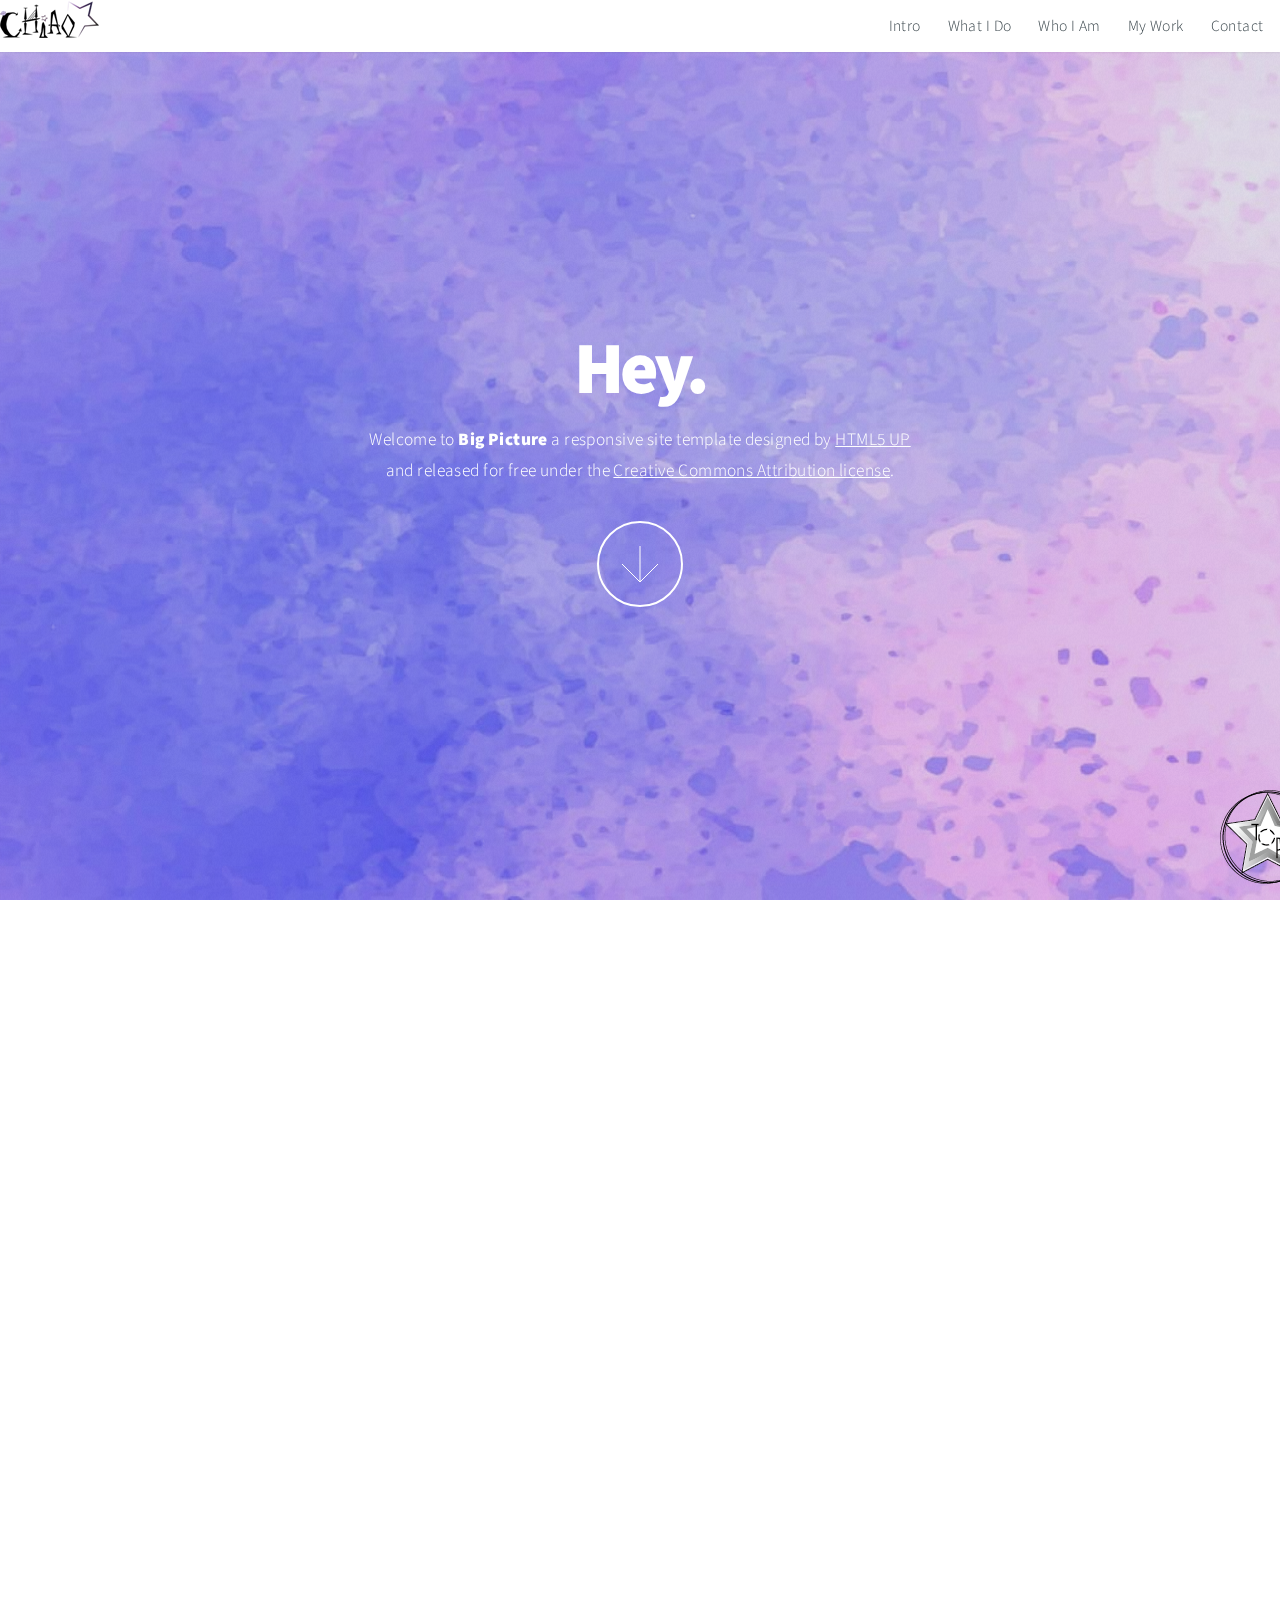
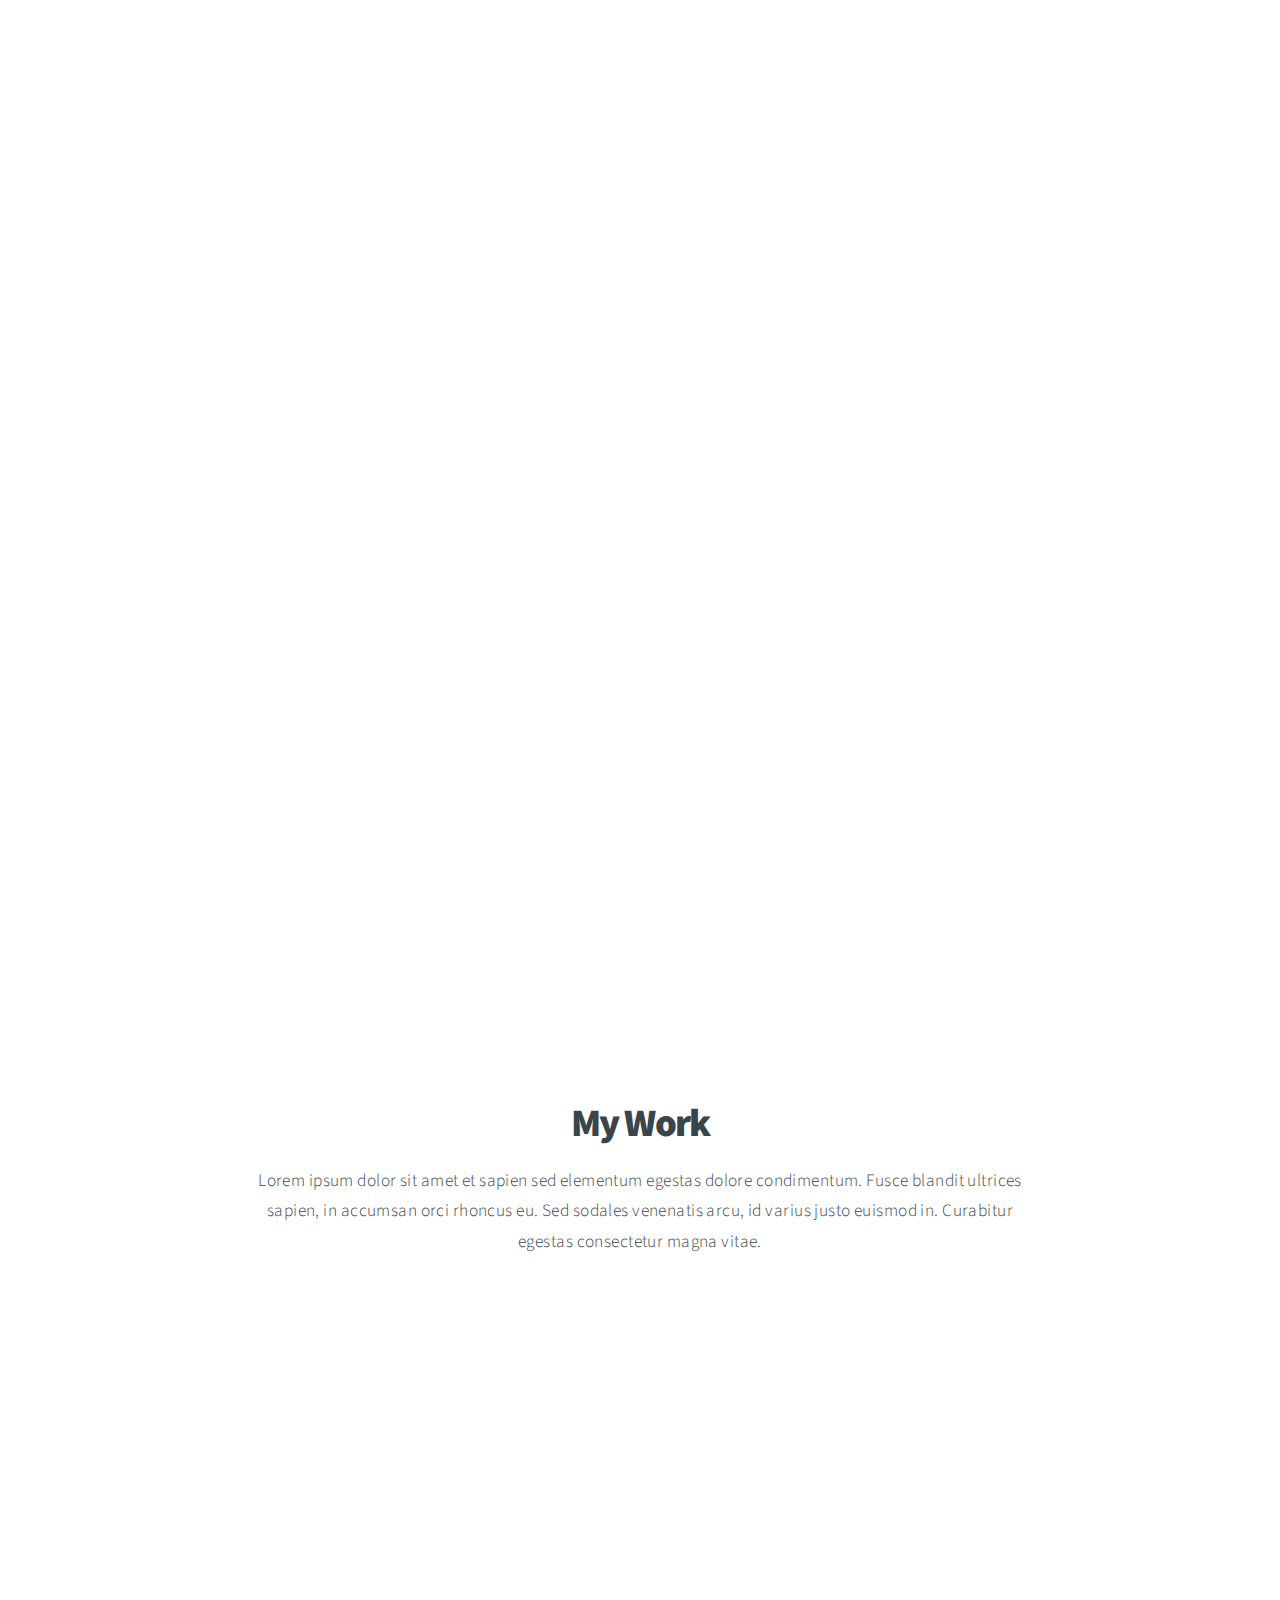
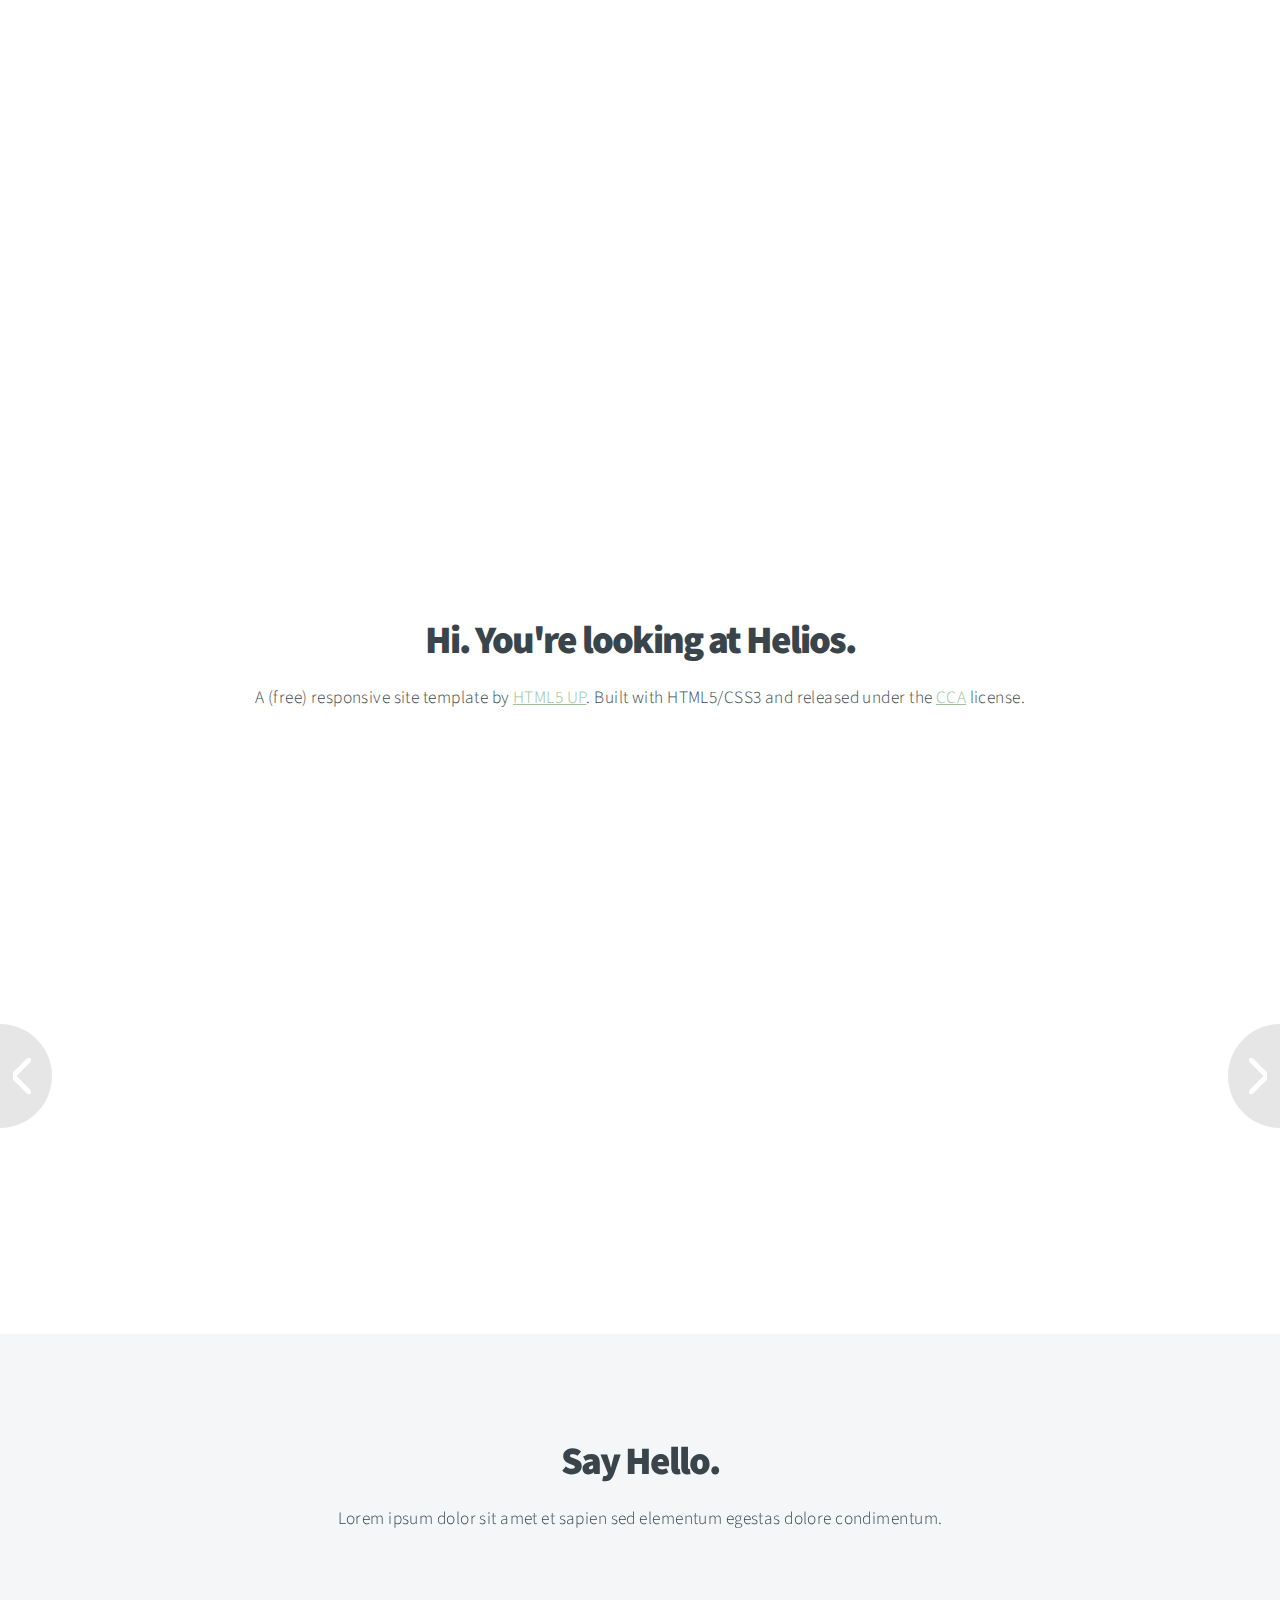
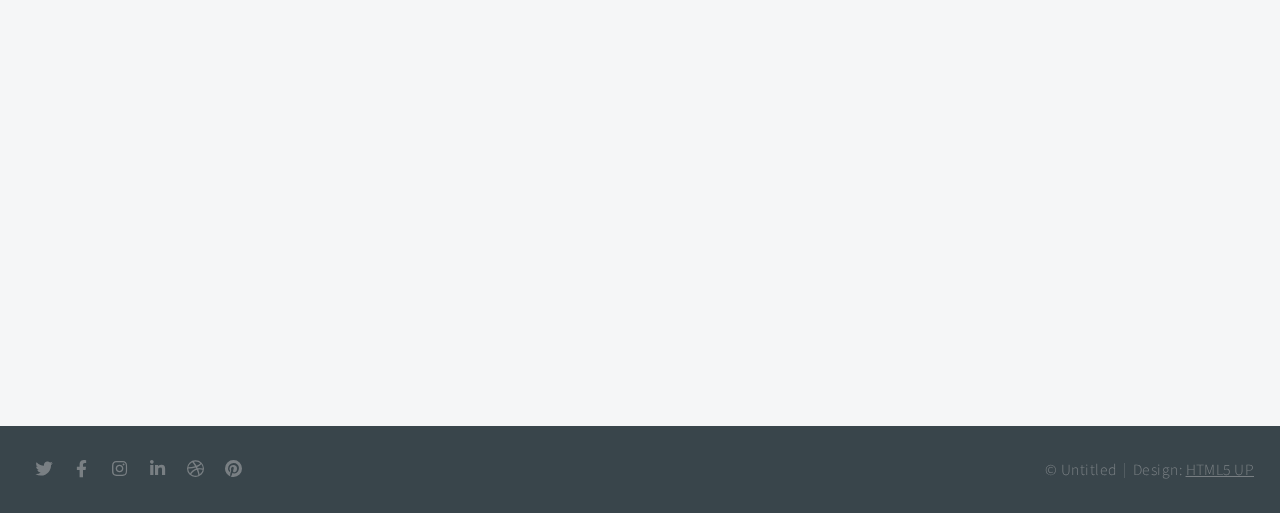
==== commit f796f080: "v3" ====
--- a/personal_website/index.html
+++ b/personal_website/index.html
@@ -256,7 +256,7 @@
 
 			</footer>
 
-	   <div id="back-top"><a href="#top" class="link"><img src="assets/images/top.png"></a></div>
+	   <div id="back-top"><a href="#top" class="link"><img src="images/top.png"></a></div>
 
 		<!-- Scripts -->
 			<script src="assets/js/jquery.min.js"></script>
--- a/personal_website/assets/css/layout.css
+++ b/personal_website/assets/css/layout.css
@@ -0,0 +1,70 @@
+/******** BACK TO TOP ********/
+#back-top .link {
+  position: fixed;
+  bottom: 70px;
+  right: 20px;
+  /*border: 2px solid #a784e6;*/
+  background-color: transparent;
+  width: 40px;
+  height: 40px;
+  line-height: 36px;
+  text-align: center;
+  font-size: 24px;
+  z-index: 100;
+  color: #a784e6;
+  opacity: 0;
+  visibility: hidden;
+  transition: all 0.5s ease;
+  -webkit-transition: all 0.5s ease;
+  -moz-transition: all 0.5s ease;
+  -o-transition: all 0.5s ease;
+  transform: translatey(0);
+  -webkit-transform: translatey(0);
+  -moz-transform: translatey(0);
+  -ms-transform: translatey(0);
+  -o-transform: translatey(0);
+}
+#back-top .link:hover {
+  background-color: transparent;
+  /*border: 2px solid #a784e6;*/
+  color: transparent;
+  transform: translateY(-15px);
+  -webkit-transform: translateY(-15px);
+  -moz-transform: translateY(-15px);
+  -ms-transform: translateY(-15px);
+  -o-transform: translateY(-15px);
+}
+#back-top .link:hover:before {
+  transform: scale(1, 1);
+  -webkit-transform: scale(1, 1);
+  -moz-transform: scale(1, 1);
+  -ms-transform: scale(1, 1);
+  -o-transform: scale(1, 1);
+}
+#back-top .link:before {
+  content: "";
+  position: absolute;
+  bottom: -50px;
+  left: 10;
+  right: 0;
+  width: 80%;
+  height: 5px;
+  margin-left: auto;
+  margin-right: auto;
+  background-color: #b899f0;
+  border-radius: 50%;
+  opacity: 0.5;
+  transform: scale(1, 0);
+  -webkit-transform: scale(1, 0);
+  -moz-transform: scale(1, 0);
+  -ms-transform: scale(1, 0);
+  -o-transform: scale(1, 0);
+  transition: all 0.4s ease;
+  -webkit-transition: all 0.4s ease;
+  -moz-transition: all 0.4s ease;
+  -o-transition: all 0.4s ease;
+}
+#back-top .link.show-btn {
+  opacity: 1;
+  visibility: visible;
+}
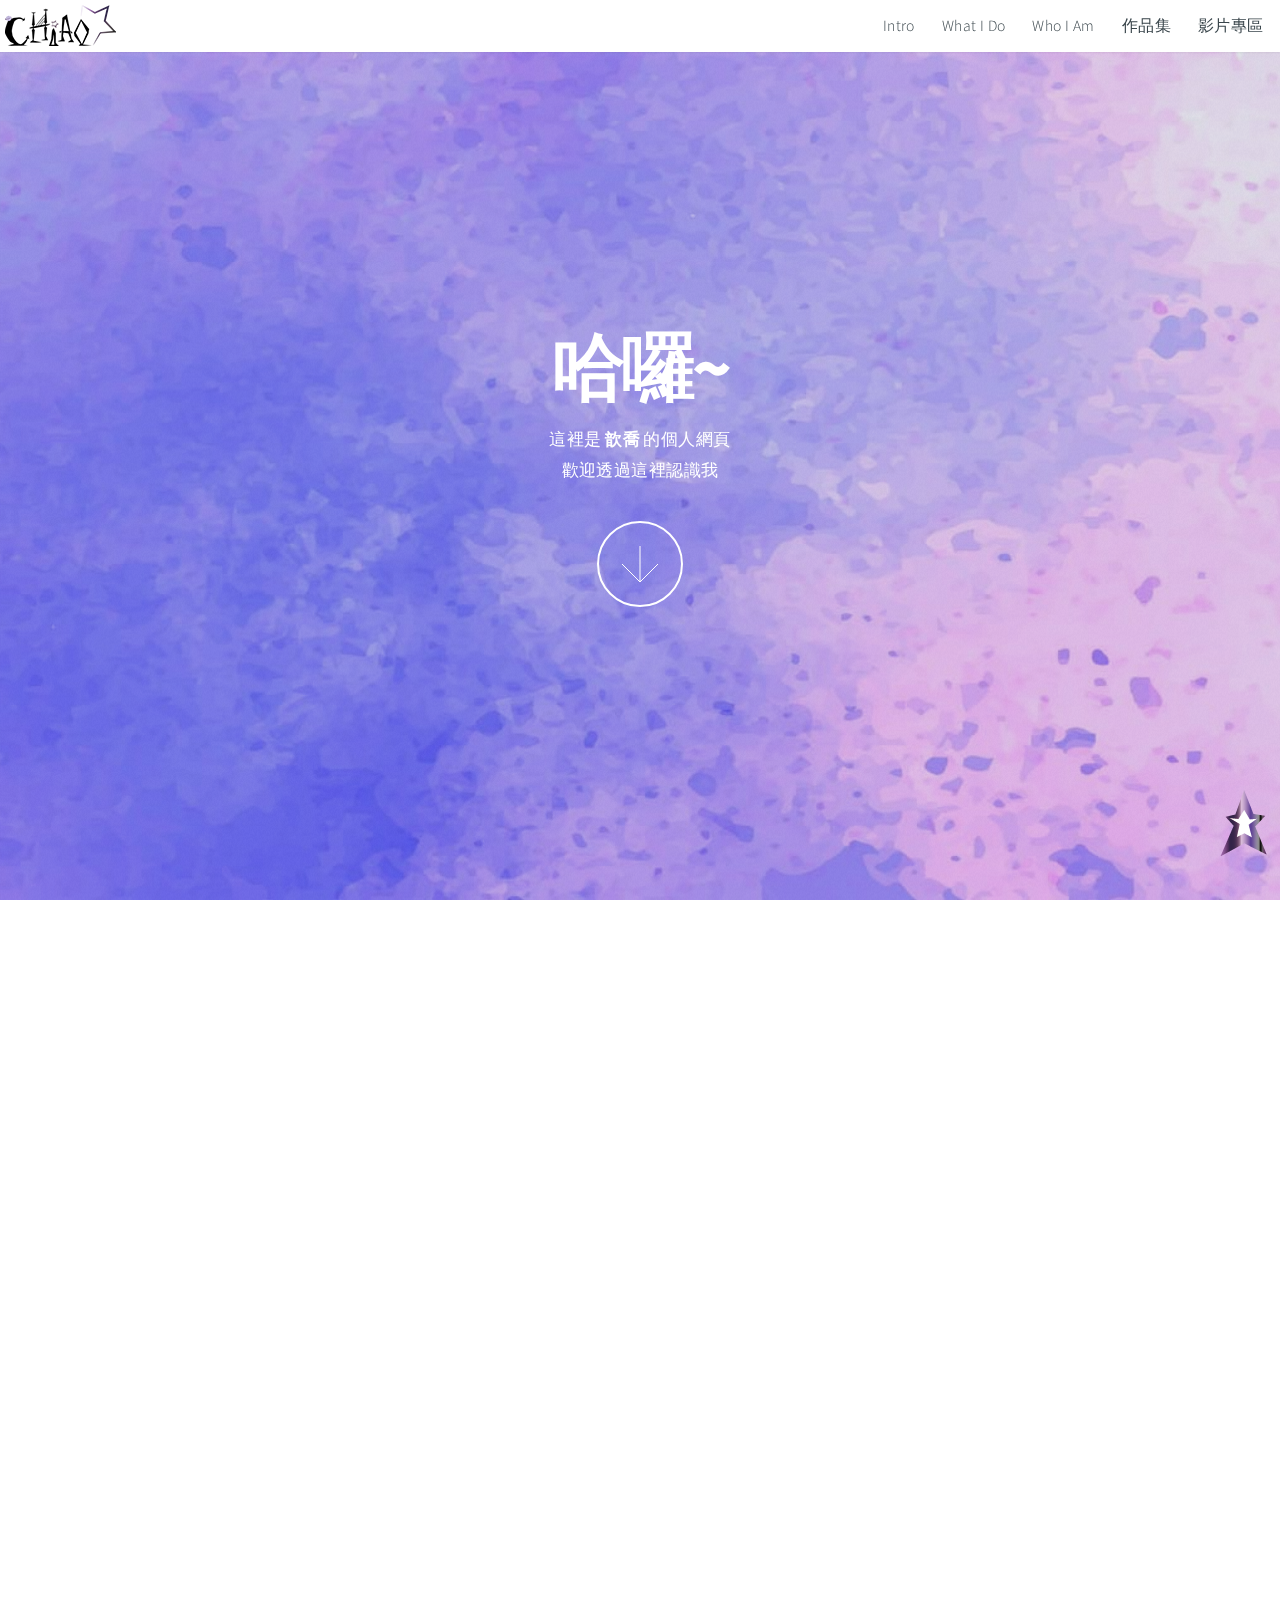
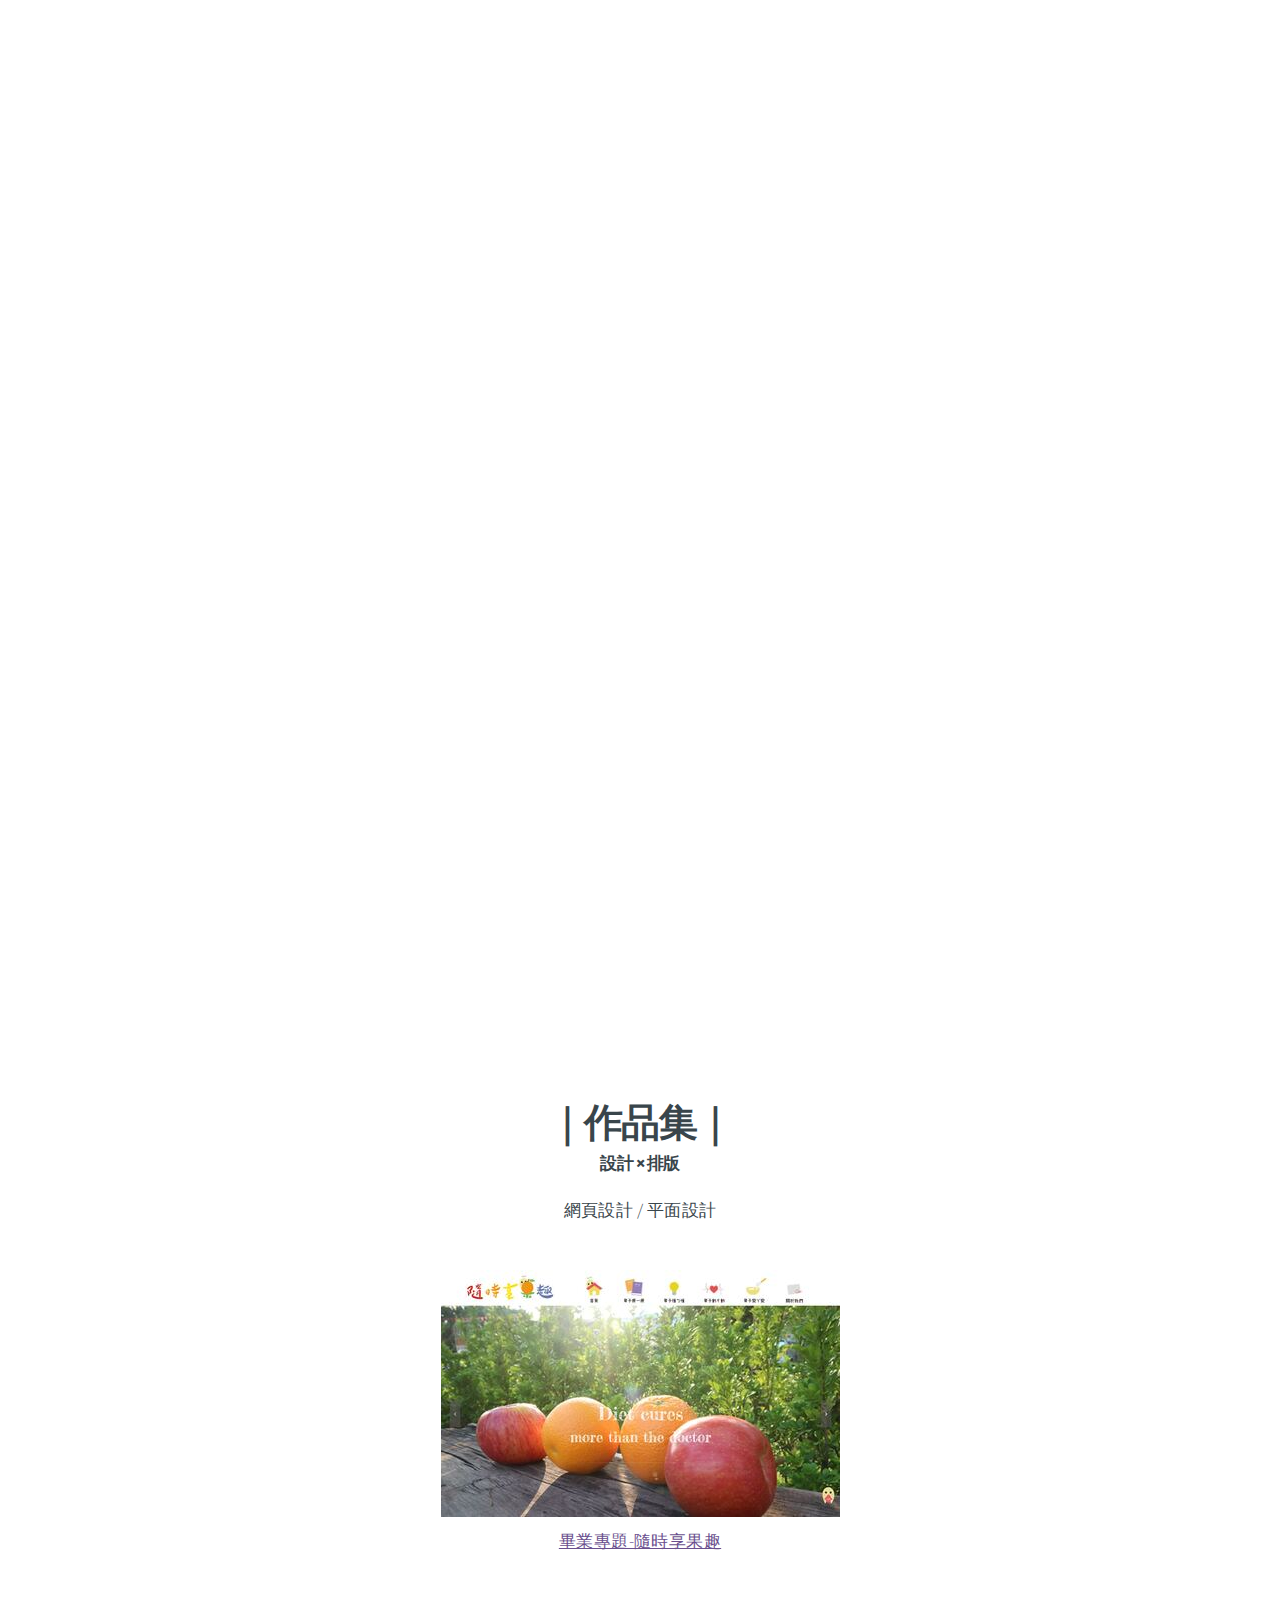
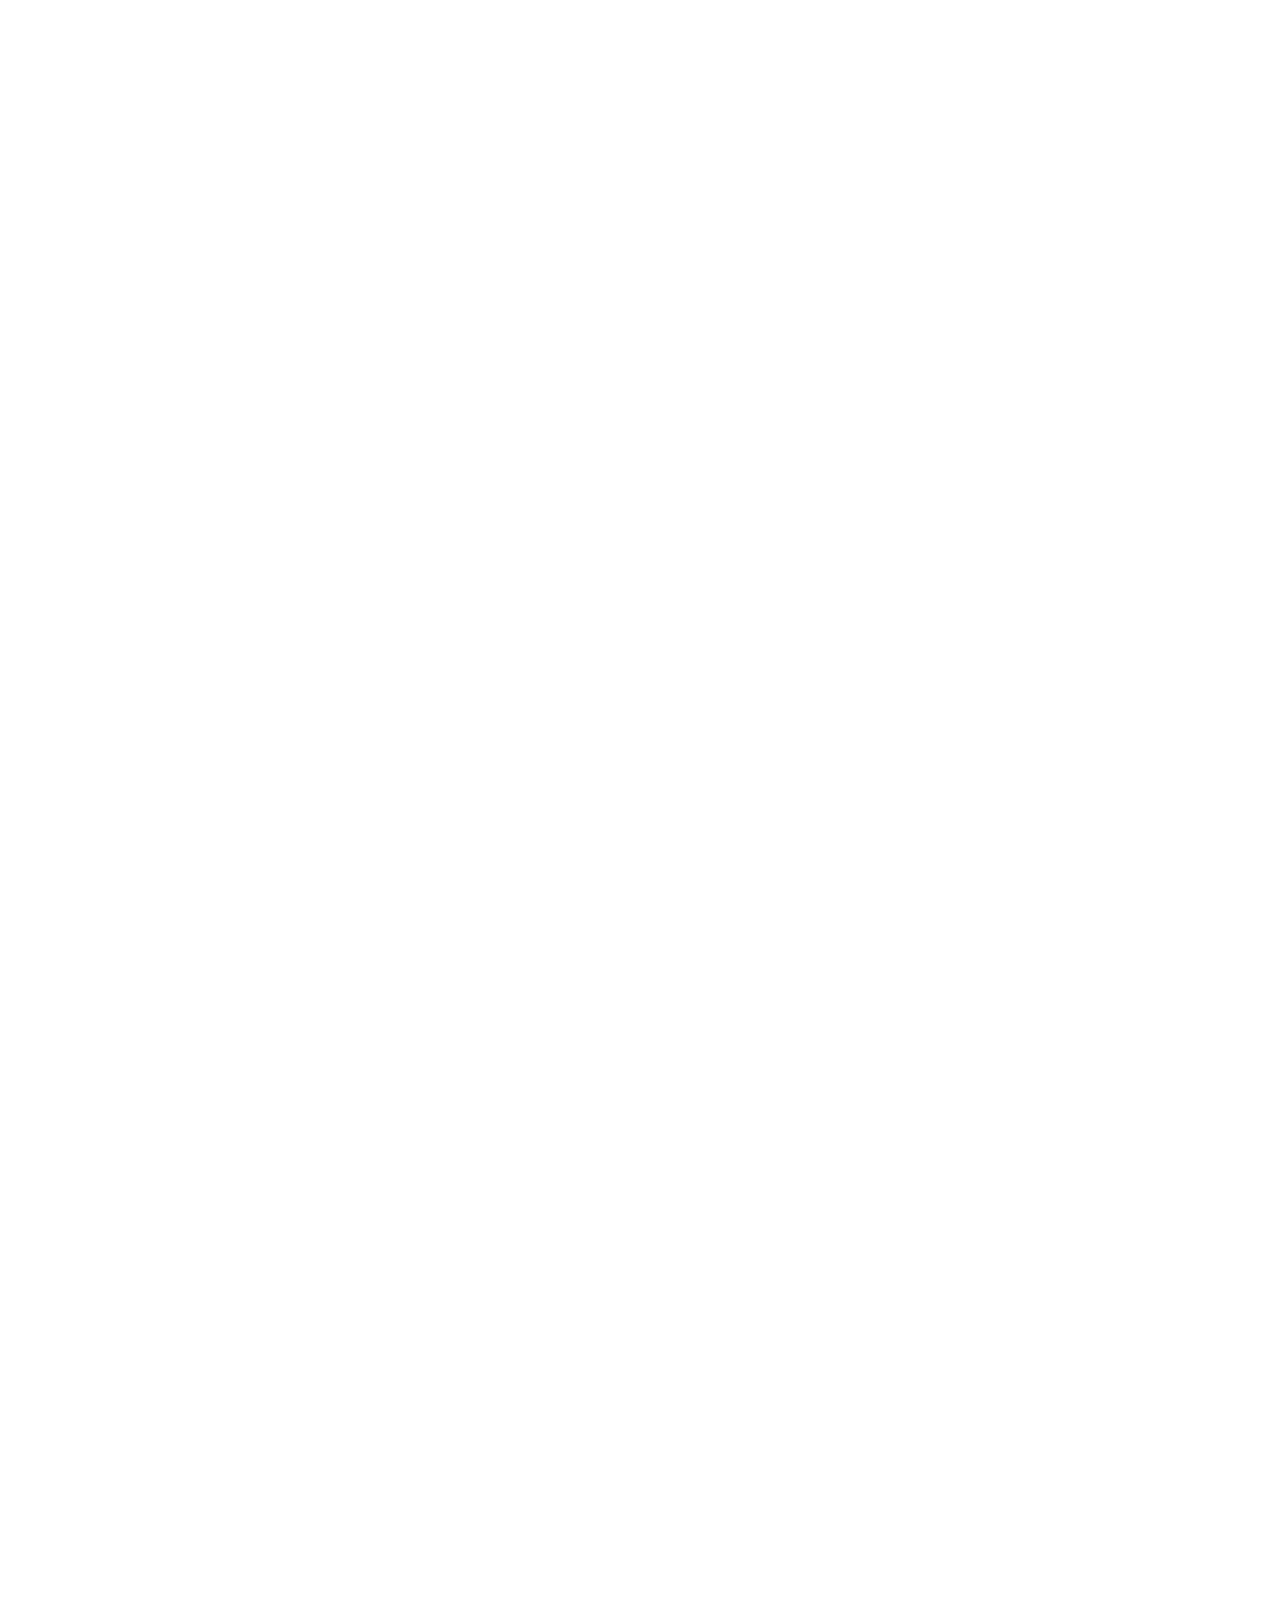
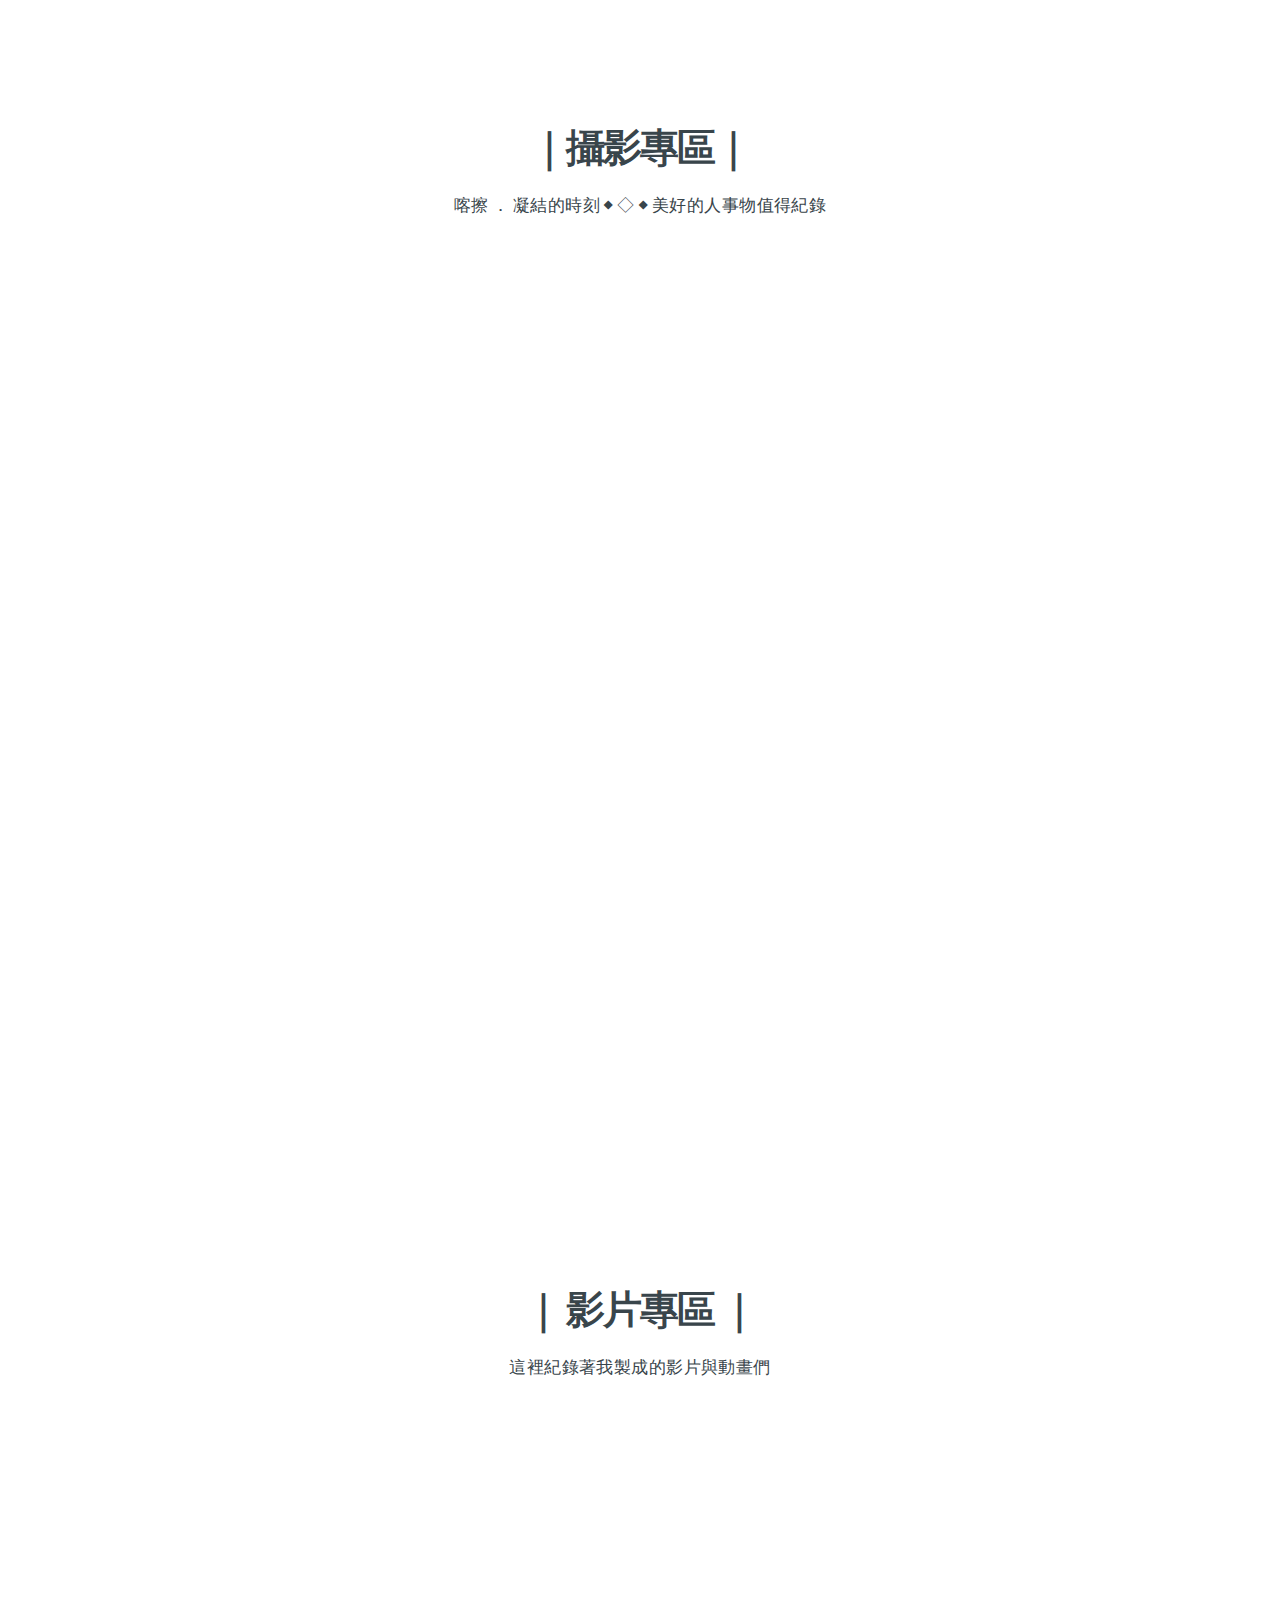
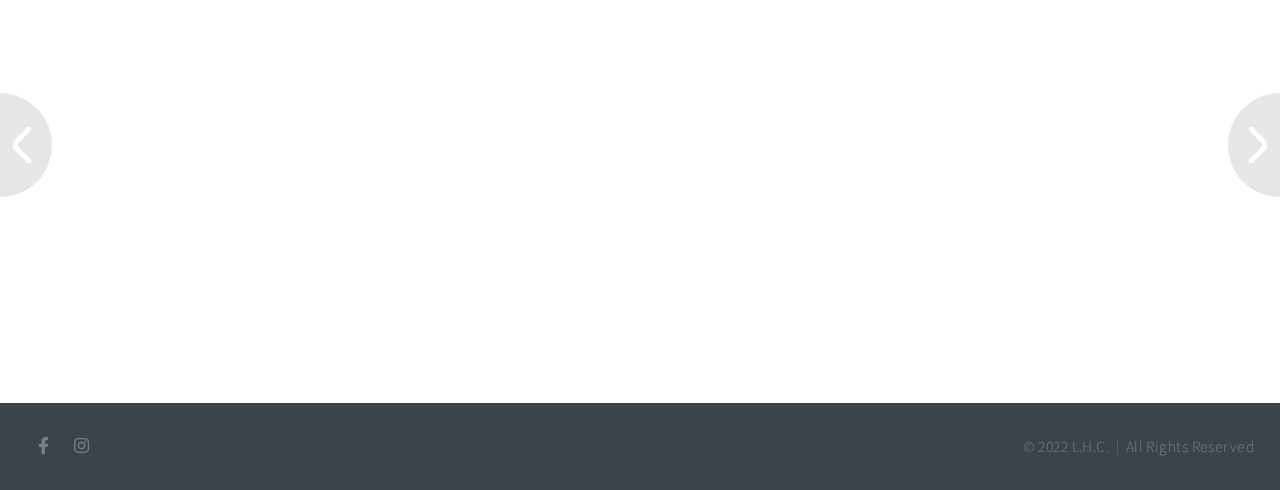
==== commit 70bd7607: "V2" ====
--- a/personal_website/index.html
+++ b/personal_website/index.html
@@ -4,7 +4,7 @@
 -->
 <html>
 	<head>
-		<title>★Chiao's Website★</title>
+		<title>★ Chiao's Website ★</title>
 		<meta charset="utf-8" />
 		<meta name="viewport" content="width=device-width, initial-scale=1, user-scalable=no" />
 		<link rel="stylesheet" href="assets/css/main.css" />
@@ -29,8 +29,9 @@
 						<li><a href="#intro">Intro</a></li>
 						<li><a href="#one">What I Do</a></li>
 						<li><a href="#two">Who I Am</a></li>
-						<li><a href="#work">My Work</a></li>
-						<li><a href="#contact">Contact</a></li>
+						<li><a href="#work">作品集</a></li>
+						<li><a href="#banner">影片專區</a></li>
+<!--				<li><a href="#contact">Contact</a></li>  -->
 					</ul>
 				</nav>
 			</header>
@@ -41,10 +42,10 @@
 			<section id="intro" class="main style1 dark fullscreen">
 				<div class="content">
 					<header>
-						<h2>Hey.</h2>
-					</header>
-					<p>Welcome to <strong>Big Picture</strong> a responsive site template designed by <a href="https://html5up.net">HTML5 UP</a><br />
-					and released for free under the <a href="https://html5up.net/license">Creative Commons Attribution license</a>.</p>
+						<h2>哈囉~</h2>
+					</header>
+					<p>這裡是 <strong>歆喬</strong> 的個人網頁 <br />
+					歡迎透過這裡認識我</p>
 					<footer>
 						<a href="#one" class="button style2 down">More</a>
 					</footer>
@@ -68,11 +69,14 @@
 			<section id="two" class="main style2 left dark fullscreen">
 				<div class="content box style2">
 					<header>
-						<h2>Who I Am</h2>
-					</header>
-					<p>Lorem ipsum dolor sit amet et sapien sed elementum egestas dolore condimentum.
-					Fusce blandit ultrices sapien, in accumsan orci rhoncus eu. Sed sodales venenatis arcu,
-					id varius justo euismod in. Curabitur egestas consectetur magna.</p>
+						<h2>我是誰</h2>
+					</header>
+					<img src="images/thumbs/01.jpg" />
+					<p>一位充滿好奇心的女生</p>
+					<p>一位充滿好奇心的女生</p>
+					<p>一位充滿好奇心的女生</p>
+					<p>一位充滿好奇心的女生</p>
+					<p>熱愛攝影</p>
 				</div>
 				<a href="#work" class="button style2 down anchored">Next</a>
 			</section>
@@ -81,44 +85,104 @@
 			<section id="work" class="main style3 primary">
 				<div class="content">
 					<header>
-						<h2>My Work</h2>
-						<p>Lorem ipsum dolor sit amet et sapien sed elementum egestas dolore condimentum.
-						Fusce blandit ultrices sapien, in accumsan orci rhoncus eu. Sed sodales venenatis
-						arcu, id varius justo euismod in. Curabitur egestas consectetur magna vitae.</p>
-					</header>
-
+						<h2>｜作品集｜</h2>
+						<h5>設計 × 排版</h5>
+						<p>網頁設計 / 平面設計 </p>
+					</header>
+          <a href="https://fruit1314.github.io/20171219/try1/index.html" target="_blank"><img src="images/thumbs/01.jpg" /></a>
+					<a href="https://fruit1314.github.io/20171219/try1/index.html" target="_blank"><p>畢業專題-隨時享果趣</p></a>
 					<!-- Gallery  -->
 						<div class="gallery">
 							<article class="from-left">
-								<a href="images/fulls/01.jpg" class="image fit"><img src="images/thumbs/01.jpg" title="The Anonymous Red" alt="" /></a>
+								<img src="images/thumbs/06.jpg" title="" alt="" /></a> <p>書衣設計</p>
 							</article>
 							<article class="from-right">
-								<a href="images/fulls/02.jpg" class="image fit"><img src="images/thumbs/02.jpg" title="Airchitecture II" alt="" /></a>
+								<img src="images/thumbs/" title="" alt="" /></a> <p></p>
 							</article>
 							<article class="from-left">
-								<a href="images/fulls/03.jpg" class="image fit"><img src="images/thumbs/03.jpg" title="Air Lounge" alt="" /></a>
+								<img src="images/thumbs/05.jpg" title="" alt="" /></a> <p>封面設計</p>
 							</article>
 							<article class="from-right">
-								<a href="images/fulls/04.jpg" class="image fit"><img src="images/thumbs/04.jpg" title="Carry on" alt="" /></a>
+								<img src="images/thumbs/02.jpg" title="M" alt="" /><p>MIB探員J-人物繪</p>
 							</article>
 							<article class="from-left">
-								<a href="images/fulls/05.jpg" class="image fit"><img src="images/thumbs/05.jpg" title="The sparkling shell" alt="" /></a>
+							  <img src="images/thumbs/03.jpg" title="MIB探員J" alt="" /><p>MIB探員J-人物描摹</p>
 							</article>
 							<article class="from-right">
-								<a href="images/fulls/06.jpg" class="image fit"><img src="images/thumbs/06.jpg" title="Bent IX" alt="" /></a>
+								<img src="images/thumbs/04.jpg" title="MIB探員J-type" alt="" /> <p>MIB探員J-type</p>
+							</article>
+							<article class="from-left">
+								<img src="images/thumbs/07.jpg" title="" alt="" /></a> <p>MIB-LOGO設計</p>
+							</article>
+							<article class="from-right">
+								<a href="images/fulls/06.jpg" class="image fit"><img src="images/thumbs/07.jpg" title="" alt="" /></a>
 							</article>
 						</div>
 
 				</div>
 			</section>
+
+
+				<section id="work" class="main style3 primary">
+					<div class="content">
+						<header>
+							<h2>｜攝影專區｜</h2>
+							<p>喀擦  ． 凝結的時刻    ◆ ◇ ◆   美好的人事物值得紀錄  </p>
+
+						</header>
+
+						<!-- Gallery  -->
+							<div class="gallery">
+								<article class="from-left">
+									<img src="images/thumbs/p1.jpg" title="" alt="" />
+								</article>
+								<article class="from-right">
+									<img src="images/thumbs/p2.jpg" title=" " alt="" />
+								</article>
+								<article class="from-left">
+									<img src="images/thumbs/p3.jpg" title="" alt="" />
+								</article>
+								<article class="from-right">
+									<img src="images/thumbs/p4.jpg" title="" alt="" />
+								</article>
+								<article class="from-left">
+								<img src="images/thumbs/p5.jpg" title="" alt="" />
+								</article>
+								<article class="from-right">
+									<img src="images/thumbs/p6.jpg" title="" alt="" />
+								</article>
+							</div>
+							<!-- Gallery(可點圖)
+								<div class="gallery">
+									<article class="from-left">
+										<img src="images/thumbs/p1.jpg" title="The Anonymous Red" alt="" />
+									</article>
+									<article class="from-right">
+										<a href="images/fulls/p2.jpg" class="image fit"><img src="images/thumbs/p2.jpg" title="Airchitecture II" alt="" /></a>
+									</article>
+									<article class="from-left">
+										<a href="images/fulls/p3.jpg" class="image fit"><img src="images/thumbs/p3.jpg" title="Air Lounge" alt="" /></a>
+									</article>
+									<article class="from-right">
+										<a href="images/fulls/p4.jpg" class="image fit"><img src="images/thumbs/p4.jpg" title="Carry on" alt="" /></a>
+									</article>
+									<article class="from-left">
+										<a href="images/fulls/p5.jpg" class="image fit"><img src="images/thumbs/p5.jpg" title="The sparkling shell" alt="" /></a>
+									</article>
+									<article class="from-right">
+										<a href="images/fulls/p6.jpg" class="image fit"><img src="images/thumbs/p6.jpg" title="Bent IX" alt="" /></a>
+									</article>
+								</div>       -->
+					</div>
+				</section>
+
 
 			<!-- Banner -->
 				<section id="banner">
 					<header>
-						<h2>Hi. You're looking at <strong>Helios</strong>.</h2>
+						<h2> <strong>｜ 影片專區 ｜</strong></h2>
 						<p>
-							A (free) responsive site template by <a href="http://html5up.net">HTML5 UP</a>.
-							Built with HTML5/CSS3 and released under the <a href="http://html5up.net/license">CCA</a> license.
+							這裡紀錄著我製成的影片與動畫們
 						</p>
 					</header>
 				</section>
@@ -126,92 +190,93 @@
 			<!-- Carousel -->
 				<section class="carousel">
 					<div class="reel">
-
 						<article>
 							<a href="#" class="image featured"><img src="images/pic01.jpg" alt="" /></a>
 							<header>
-								<h3><a href="#">Pulvinar sagittis congue</a></h3>
+								<h3><a href="#">壽山的動物們</a></h3>
+							</header>
+							<p>透過鏡頭，捕捉壽山動物園裡各種有趣的動物們</p>
+						</article>
+
+						<article>
+							<iframe src="https://www.youtube.com/embed/9gJPvsh7HaE"  width="100%" height="200" allowfullscreen ></iframe>
+							<header>
+								<h3><a href="https://www.youtube.com/watch?v=9gJPvsh7HaE&t=106s">小小園丁的快樂</a></h3>
+							</header>
+							<p>佇立於苗栗的烏眉國小，擁有自己的果園，裡面種植柑橘類果樹，使學童們化身為小農夫的故事</p>
+						</article>
+
+						<article>
+							<iframe src="https://www.youtube.com/embed/A5snamHrk8U"  width="100%" height="200" allowfullscreen ></iframe>
+							<header>
+								<h3><a href="https://www.youtube.com/watch?v=A5snamHrk8U">檸"萌"的滋味</a></h3>
+							</header>
+							<p>紀錄一群烏眉國小的孩子，開心地在學校果園裡採收無毒檸檬，並做成檸檬汁享用的樂趣</p>
+						</article>
+
+						<article>
+							<a href="https://youtu.be/ot821ooXSRo" class="image featured"><img src="images/pic04.jpg" alt="" /></a>
+							<header>
+								<h3><a href="https://youtu.be/ot821ooXSRo">不讓狼來浪</a></h3>
+							</header>
+							<p>透過搞笑短劇，教導防狼技巧，宣導女生注意人身安全的重要</p>
+						</article>
+
+						<article>
+							<a href="https://youtu.be/gtBY2fNlMKY" class="image featured"><img src="images/pic06.jpg" alt="" /></a>
+							<header>
+								<h3><a href="https://youtu.be/gtBY2fNlMKY">找茶不找碴</a></h3>
+							</header>
+							<p>採取廣告的型態，透過輕鬆有趣的小短劇，推廣茶</p>
+						</article>
+
+						<article>
+							<a href="https://youtu.be/FdbDgRwi12Q" class="image featured"><img src="images/pic07.png" alt="" /></a>
+							<header>
+								<h3><a href="https://youtu.be/FdbDgRwi12Q">喬的自我介紹</a></h3>
+							</header>
+							<p>透過製作PPT動畫，簡單的自我介紹</p>
+						</article>
+
+
+				<!--		<article>
+							<a href="#" class="image featured"><img src="images/pic02.jpg" alt="" /></a>
+							<header>
+								<h3><a href="#">Fermentum sagittis proin</a></h3>
 							</header>
 							<p>Commodo id natoque malesuada sollicitudin elit suscipit magna.</p>
 						</article>
 
 						<article>
-							<a href="#" class="image featured"><img src="images/pic02.jpg" alt="" /></a>
-							<header>
-								<h3><a href="#">Fermentum sagittis proin</a></h3>
+							<a href="#" class="image featured"><img src="images/pic03.jpg" alt="" /></a>
+							<header>
+								<h3><a href="#">Sed quis rhoncus placerat</a></h3>
 							</header>
 							<p>Commodo id natoque malesuada sollicitudin elit suscipit magna.</p>
 						</article>
 
 						<article>
-							<a href="#" class="image featured"><img src="images/pic03.jpg" alt="" /></a>
-							<header>
-								<h3><a href="#">Sed quis rhoncus placerat</a></h3>
+							<a href="#" class="image featured"><img src="images/pic04.jpg" alt="" /></a>
+							<header>
+								<h3><a href="#">Ultrices urna sit lobortis</a></h3>
 							</header>
 							<p>Commodo id natoque malesuada sollicitudin elit suscipit magna.</p>
 						</article>
 
 						<article>
-							<a href="#" class="image featured"><img src="images/pic04.jpg" alt="" /></a>
-							<header>
-								<h3><a href="#">Ultrices urna sit lobortis</a></h3>
+							<a href="#" class="image featured"><img src="images/pic05.jpg" alt="" /></a>
+							<header>
+								<h3><a href="#">Varius magnis sollicitudin</a></h3>
 							</header>
 							<p>Commodo id natoque malesuada sollicitudin elit suscipit magna.</p>
-						</article>
-
-						<article>
-							<a href="#" class="image featured"><img src="images/pic05.jpg" alt="" /></a>
-							<header>
-								<h3><a href="#">Varius magnis sollicitudin</a></h3>
-							</header>
-							<p>Commodo id natoque malesuada sollicitudin elit suscipit magna.</p>
-						</article>
-
-						<article>
-							<a href="#" class="image featured"><img src="images/pic01.jpg" alt="" /></a>
-							<header>
-								<h3><a href="#">Pulvinar sagittis congue</a></h3>
-							</header>
-							<p>Commodo id natoque malesuada sollicitudin elit suscipit magna.</p>
-						</article>
-
-						<article>
-							<a href="#" class="image featured"><img src="images/pic02.jpg" alt="" /></a>
-							<header>
-								<h3><a href="#">Fermentum sagittis proin</a></h3>
-							</header>
-							<p>Commodo id natoque malesuada sollicitudin elit suscipit magna.</p>
-						</article>
-
-						<article>
-							<a href="#" class="image featured"><img src="images/pic03.jpg" alt="" /></a>
-							<header>
-								<h3><a href="#">Sed quis rhoncus placerat</a></h3>
-							</header>
-							<p>Commodo id natoque malesuada sollicitudin elit suscipit magna.</p>
-						</article>
-
-						<article>
-							<a href="#" class="image featured"><img src="images/pic04.jpg" alt="" /></a>
-							<header>
-								<h3><a href="#">Ultrices urna sit lobortis</a></h3>
-							</header>
-							<p>Commodo id natoque malesuada sollicitudin elit suscipit magna.</p>
-						</article>
-
-						<article>
-							<a href="#" class="image featured"><img src="images/pic05.jpg" alt="" /></a>
-							<header>
-								<h3><a href="#">Varius magnis sollicitudin</a></h3>
-							</header>
-							<p>Commodo id natoque malesuada sollicitudin elit suscipit magna.</p>
-						</article>
+						</article>  -->
 
 					</div>
 				</section>
 
 
 		<!-- Contact -->
+		<!--
 			<section id="contact" class="main style3 secondary">
 				<div class="content">
 					<header>
@@ -232,31 +297,33 @@
 					</div>
 				</div>
 			</section>
-
+     -->
 
 
 		<!-- Footer -->
 			<footer id="footer">
 
 				<!-- Icons -->
+
 					<ul class="icons">
-						<li><a href="#" class="icon brands fa-twitter"><span class="label">Twitter</span></a></li>
+				<!--		<li><a href="#" class="icon brands fa-twitter"><span class="label">Twitter</span></a></li>   -->
 						<li><a href="#" class="icon brands fa-facebook-f"><span class="label">Facebook</span></a></li>
 						<li><a href="#" class="icon brands fa-instagram"><span class="label">Instagram</span></a></li>
-						<li><a href="#" class="icon brands fa-linkedin-in"><span class="label">LinkedIn</span></a></li>
+			 <!--	<li><a href="#" class="icon brands fa-linkedin-in"><span class="label">LinkedIn</span></a></li>
 						<li><a href="#" class="icon brands fa-dribbble"><span class="label">Dribbble</span></a></li>
-						<li><a href="#" class="icon brands fa-pinterest"><span class="label">Pinterest</span></a></li>
+						<li><a href="#" class="icon brands fa-pinterest"><span class="label">Pinterest</span></a></li>   -->
+
 					</ul>
 
 
 				<!-- Menu -->
 					<ul class="menu">
-						<li>&copy; Untitled</li><li>Design: <a href="https://html5up.net">HTML5 UP</a></li>
+						<li>&copy; 2022 L.H.C.</li><li>All Rights Reserved </li>
 					</ul>
 
 			</footer>
 
-	   <div id="back-top"><a href="#top" class="link"><img src="images/top.png"></a></div>
+	   <div id="back-top"><a href="#top" class="link"><img src="images/top2.png"></a></div>
 
 		<!-- Scripts -->
 			<script src="assets/js/jquery.min.js"></script>
--- a/personal_website/assets/css/main.css
+++ b/personal_website/assets/css/main.css
@@ -588,7 +588,7 @@
 		-webkit-transition: color 0.2s ease-in-out;
 		-ms-transition: color 0.2s ease-in-out;
 		transition: color 0.2s ease-in-out;
-		color: #98c593;
+		color: #6a4f8e;
 	}
 
 	sub {
@@ -1012,14 +1012,18 @@
 
 	ul.menu {
 		cursor: default;
+
 	}
 
 		ul.menu li {
+
+			text-align: center;
 			display: inline-block;
 			line-height: 1em;
 			border-left: solid 1px #e5e6e7;
 			padding: 0 0 0 0.5em;
 			margin: 0 0 0 0.5em;
+
 		}
 
 			ul.menu li:first-child {
@@ -2179,6 +2183,7 @@
 		background: #39454b;
 		color: rgba(185, 186, 187, 0.5);
 		overflow: hidden;
+		text-align: center;
 	}
 
 		#footer > * {
@@ -2191,15 +2196,18 @@
 
 			#footer a:hover {
 				color: #b9babb;
+
 			}
 
 		#footer ul.menu {
-			margin: 0;
+
+			text-align: center;
 		}
 
 			#footer ul.menu li {
 				border-left-color: rgba(185, 186, 187, 0.2);
 				font-size: 0.9em;
+	      text-align: center;
 			}
 
 		@media screen and (max-width: 1000px) {
@@ -2232,6 +2240,7 @@
 				line-height: inherit;
 				margin: 0.25em 0 0 0;
 				padding: 0.25em 0 0 0;
+				text-align: center;
 			}
 
 				#footer ul.menu li:first-child {
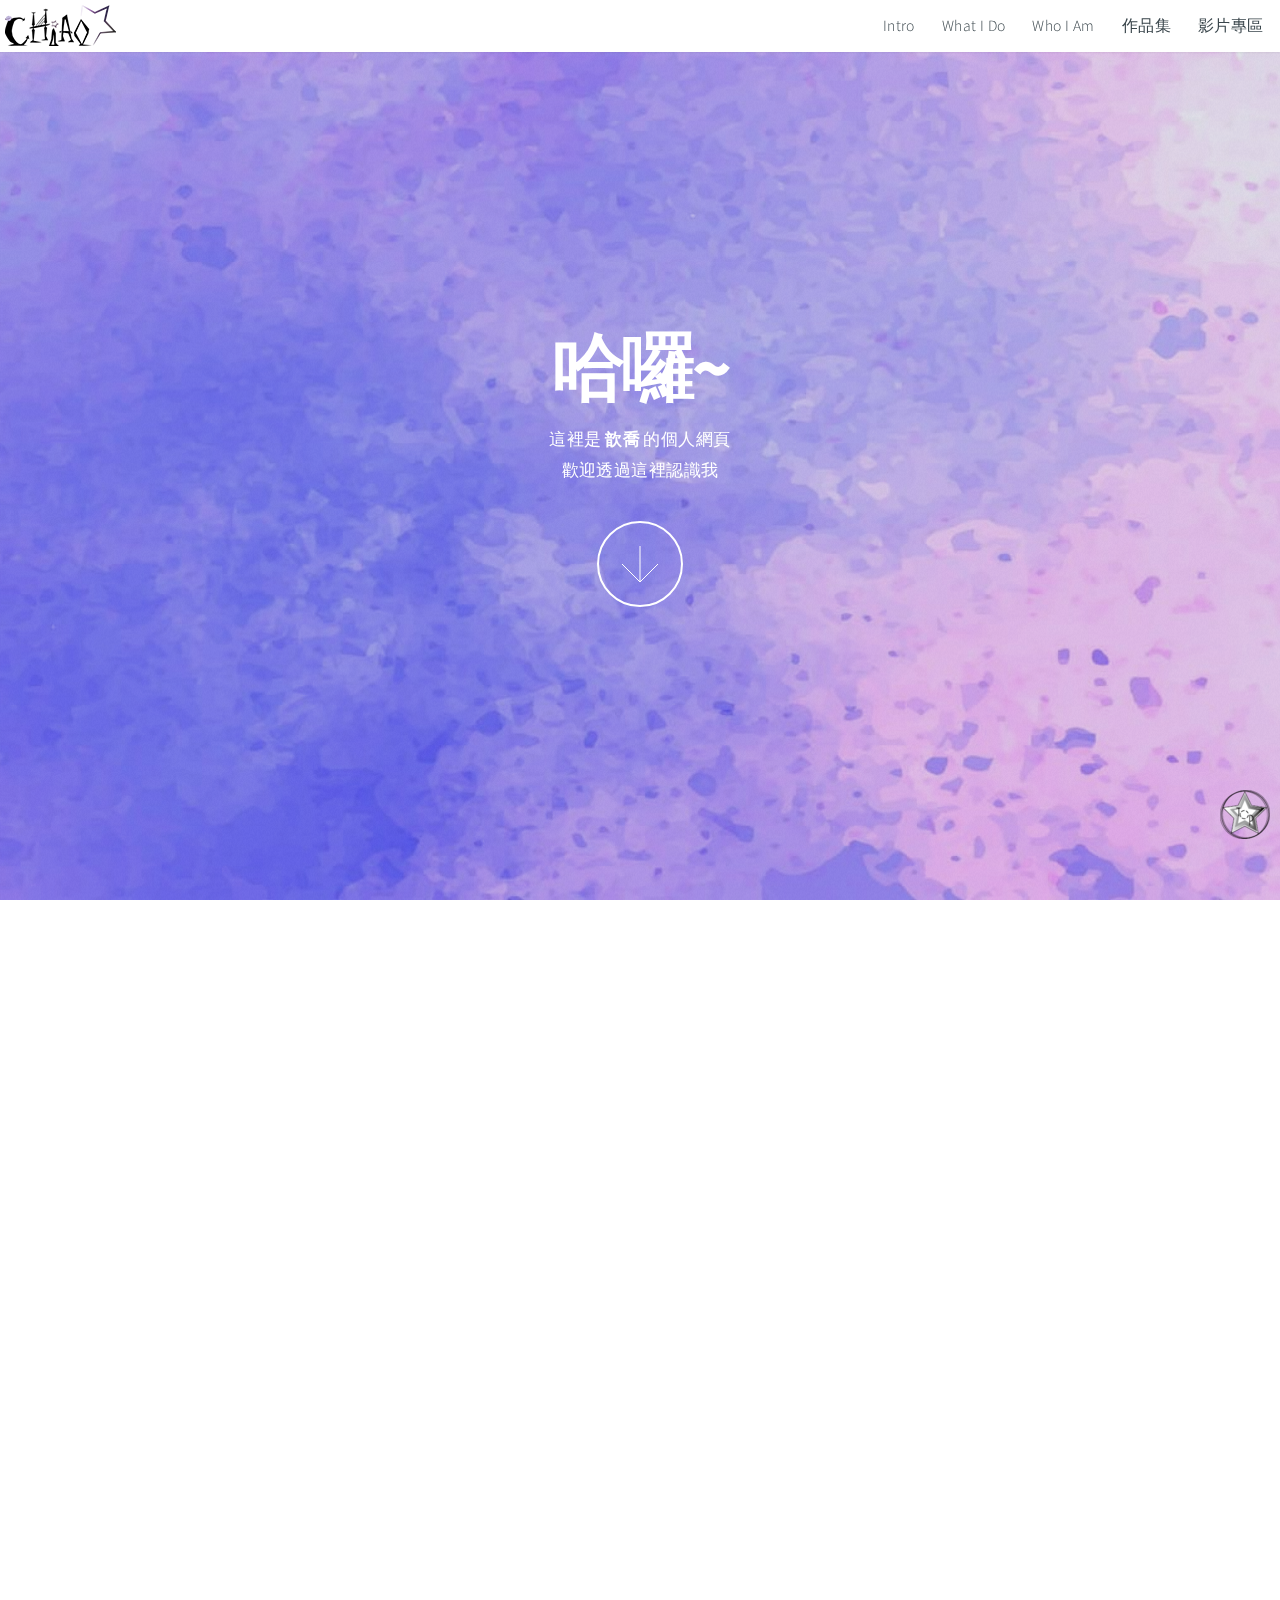
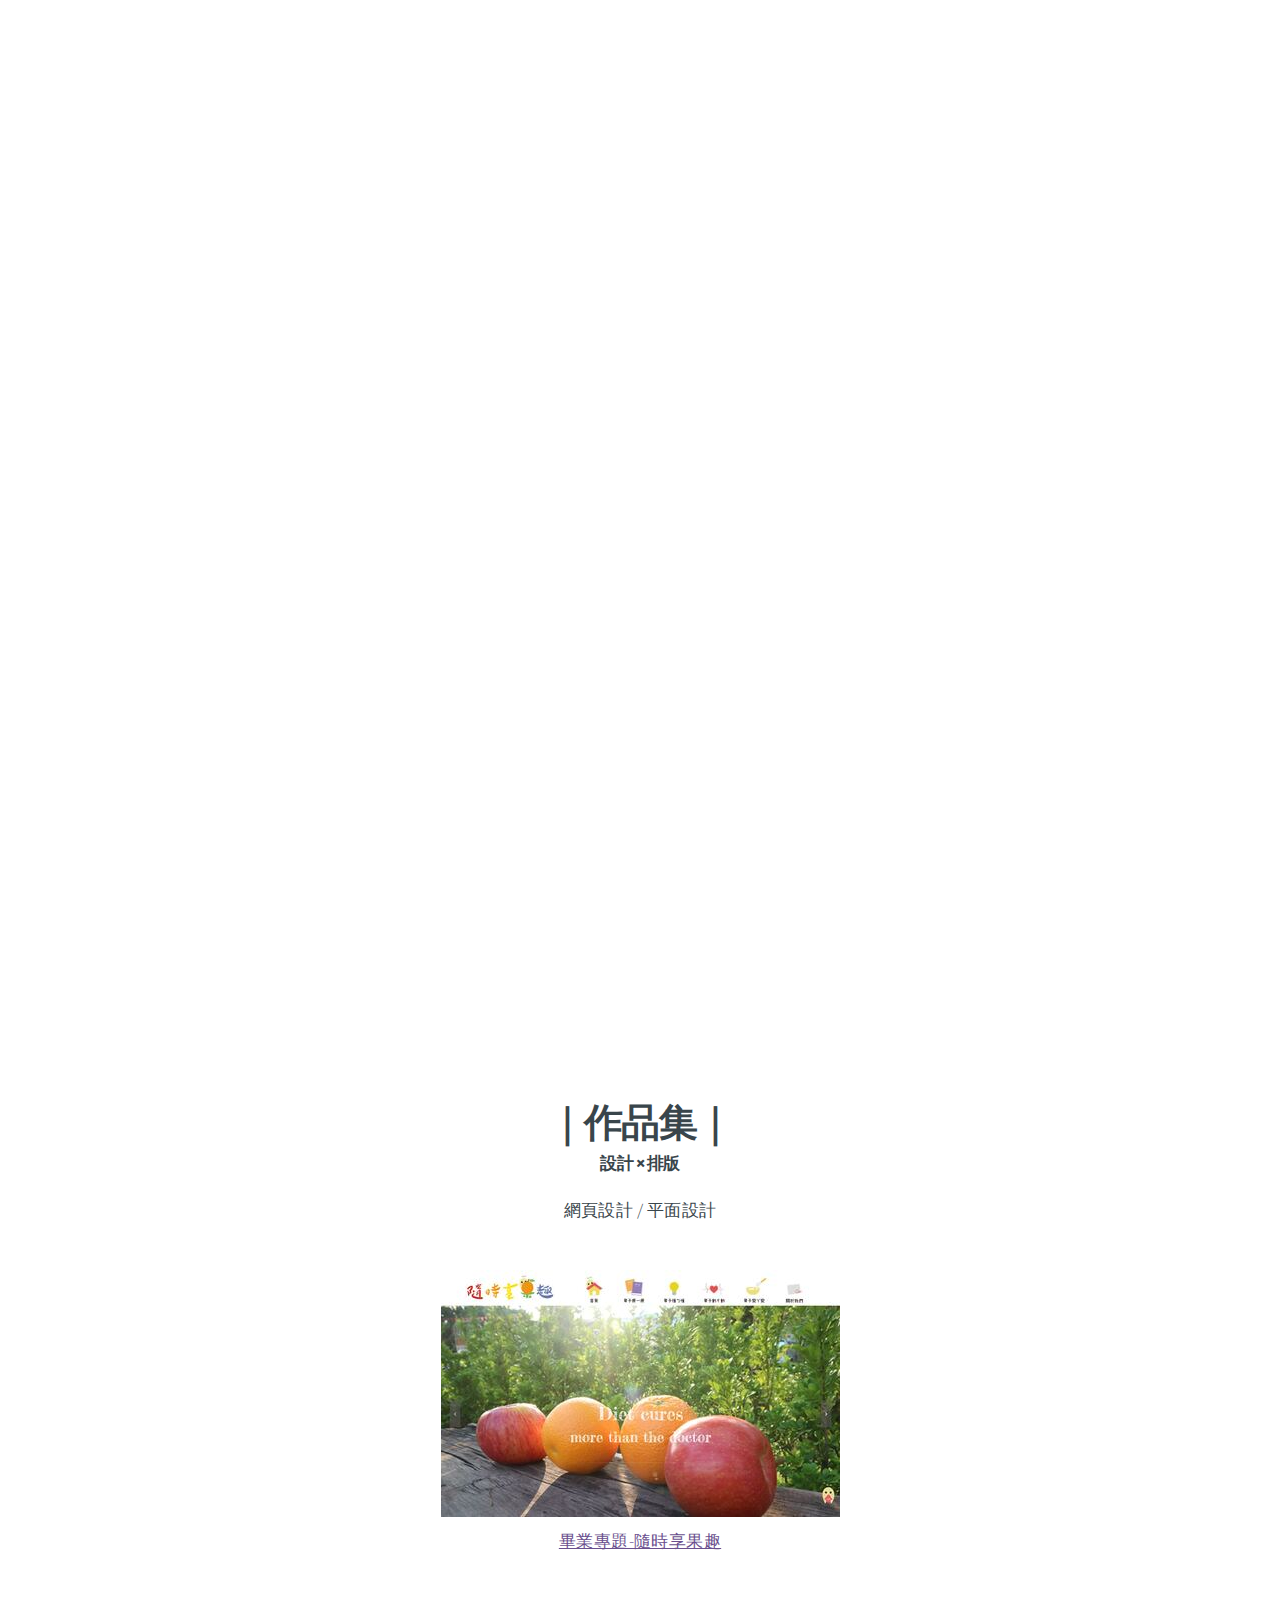
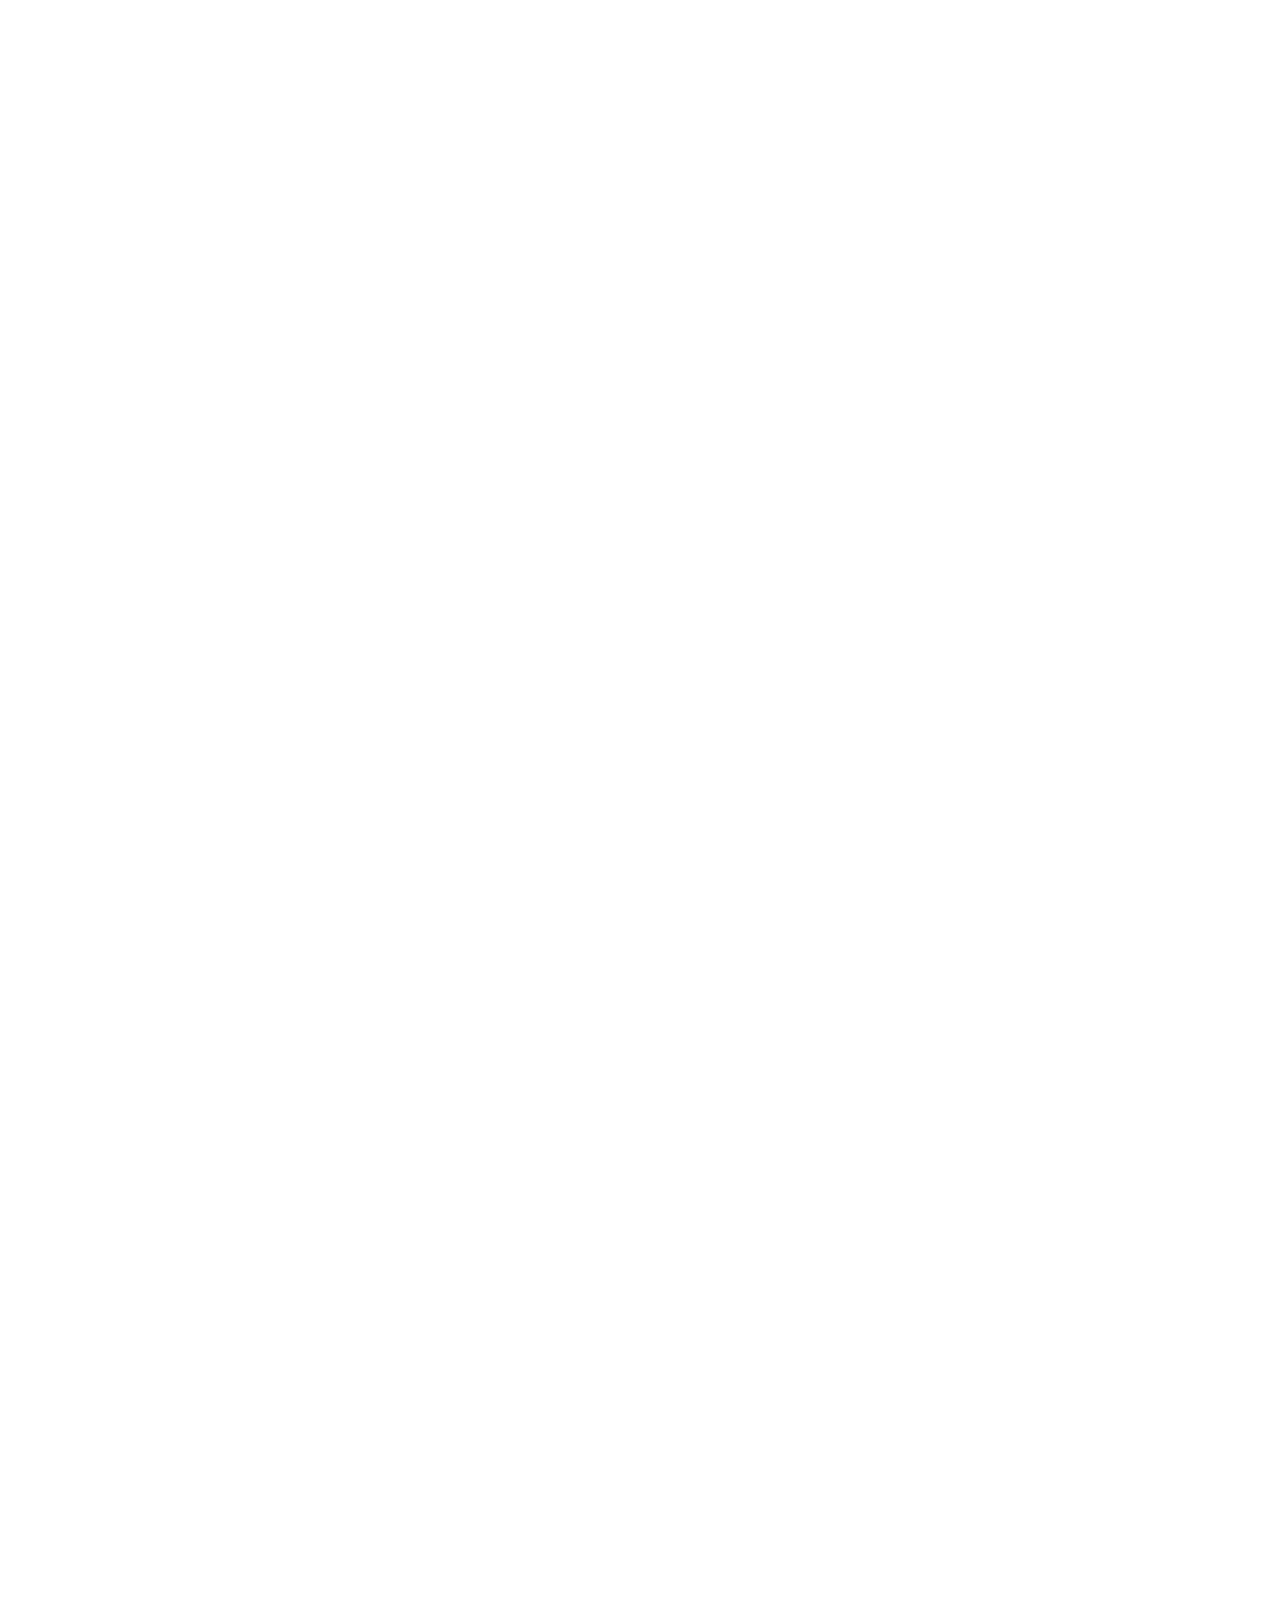
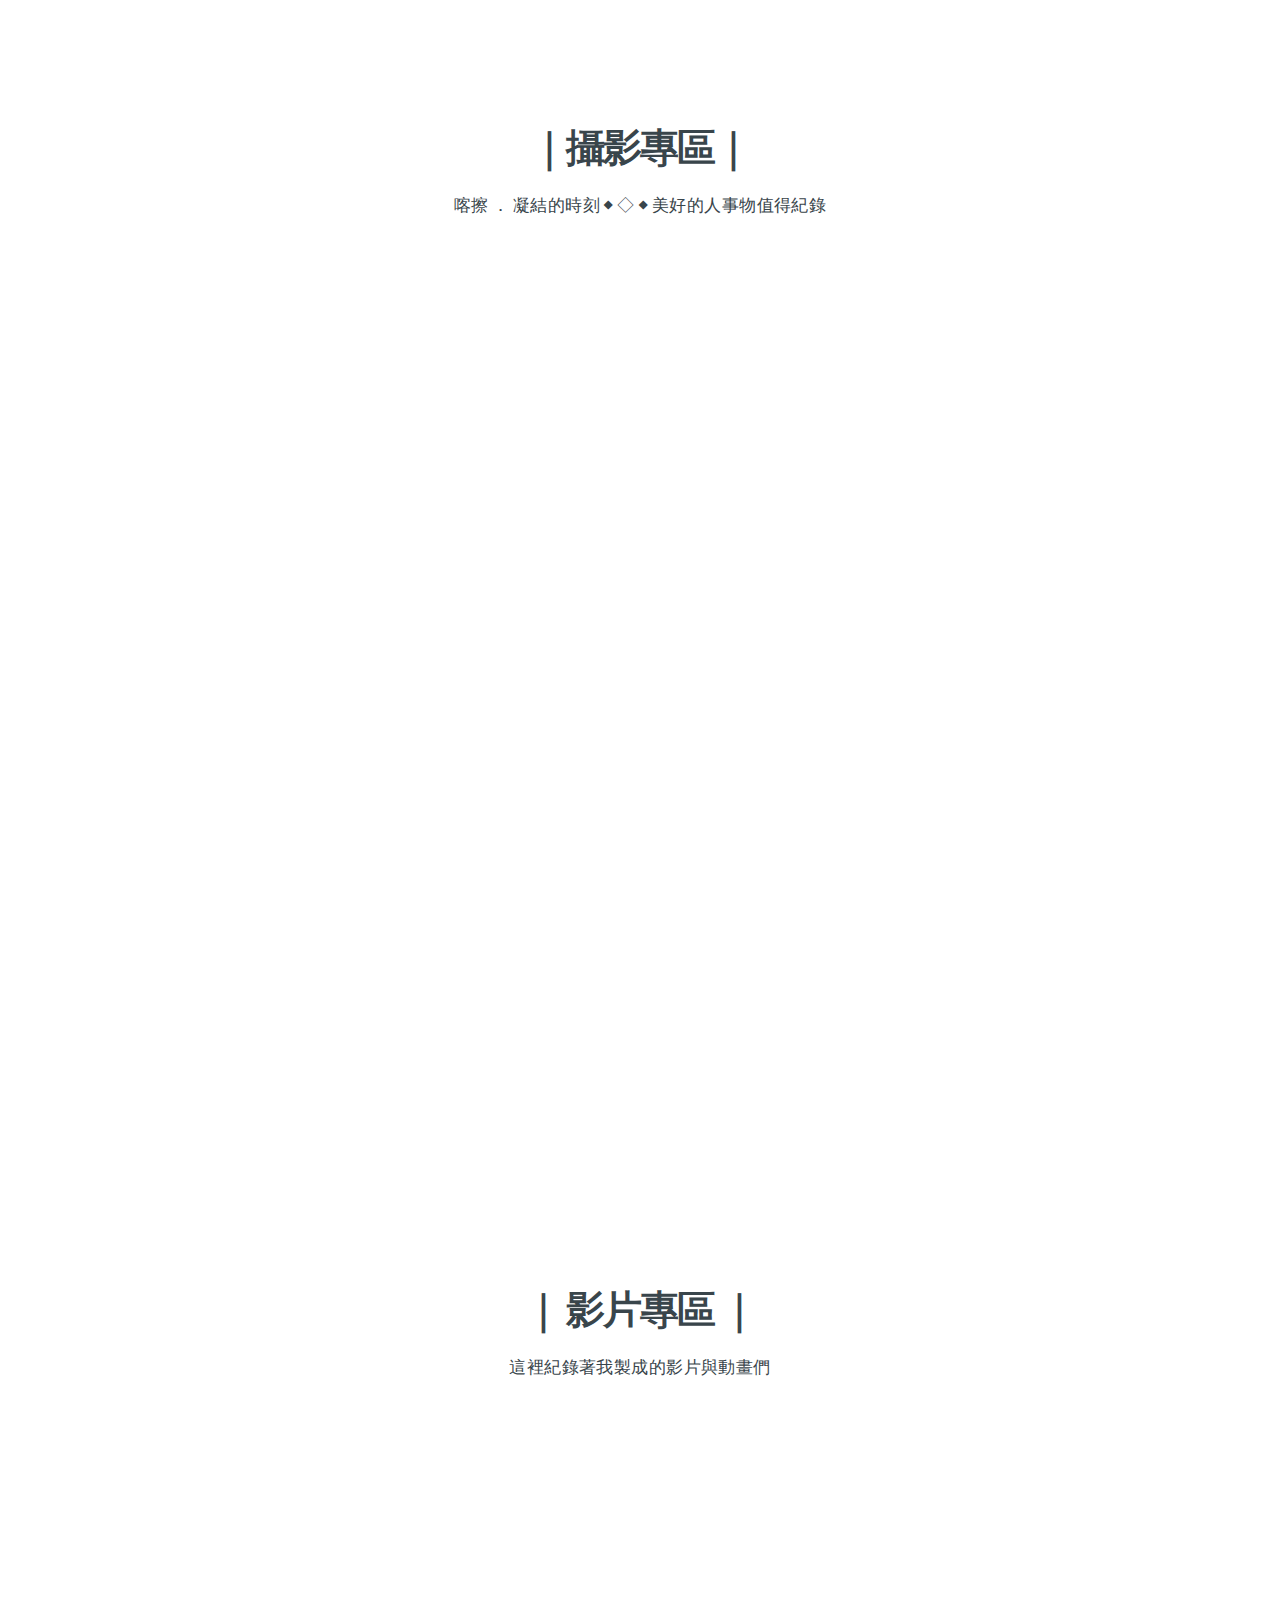
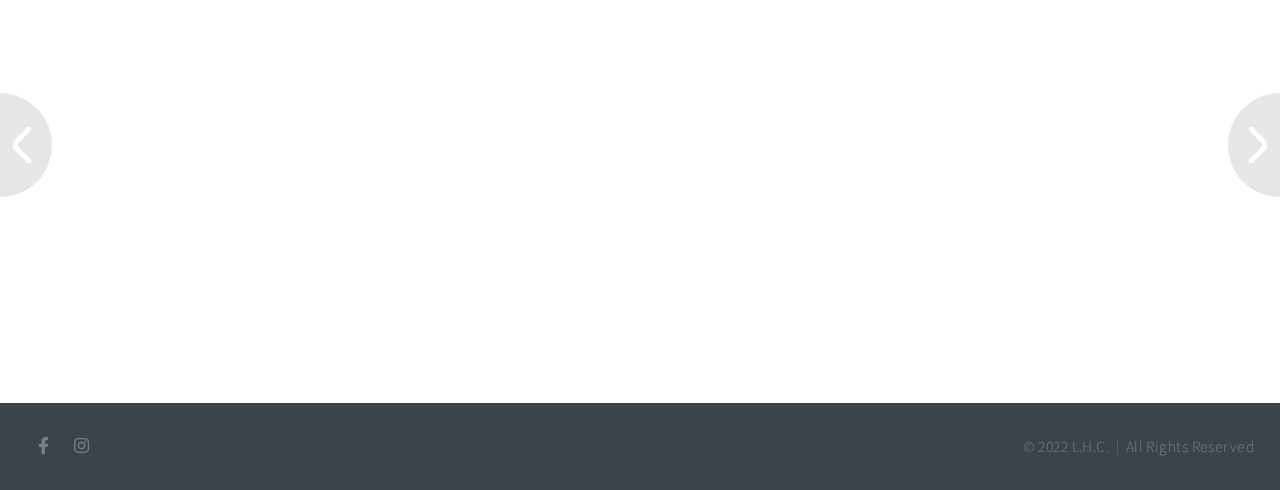
==== commit cd68f27c: "v3" ====
--- a/personal_website/index.html
+++ b/personal_website/index.html
@@ -74,7 +74,7 @@
 					<img src="images/thumbs/01.jpg" />
 					<p>一位充滿好奇心的女生</p>
 					<p>一位充滿好奇心的女生</p>
-					<p>一位充滿好奇心的女生</p>
+					<p>一位認真負責的女生</p>
 					<p>一位充滿好奇心的女生</p>
 					<p>熱愛攝影</p>
 				</div>
@@ -323,7 +323,7 @@
 
 			</footer>
 
-	   <div id="back-top"><a href="#top" class="link"><img src="images/top2.png"></a></div>
+	   <div id="back-top"><a href="#top" class="link"><img src="images/top.png"></a></div>
 
 		<!-- Scripts -->
 			<script src="assets/js/jquery.min.js"></script>
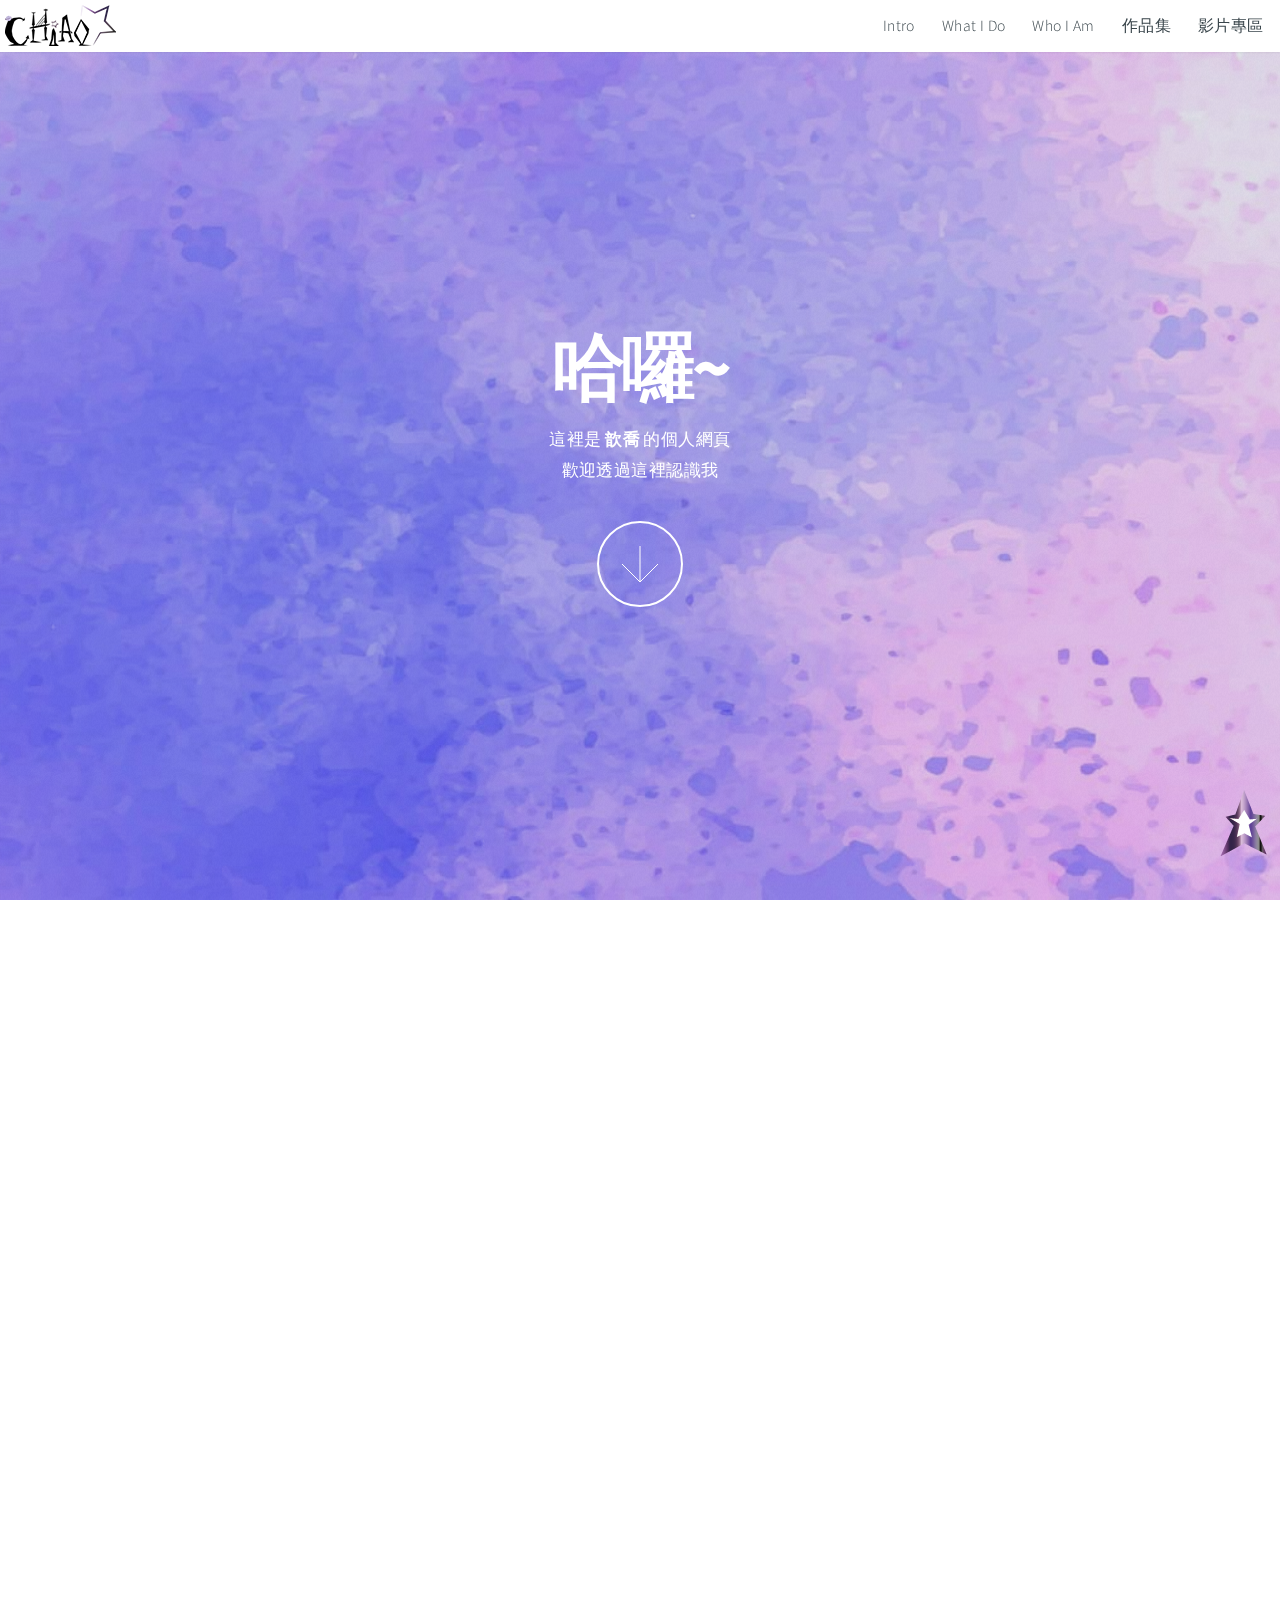
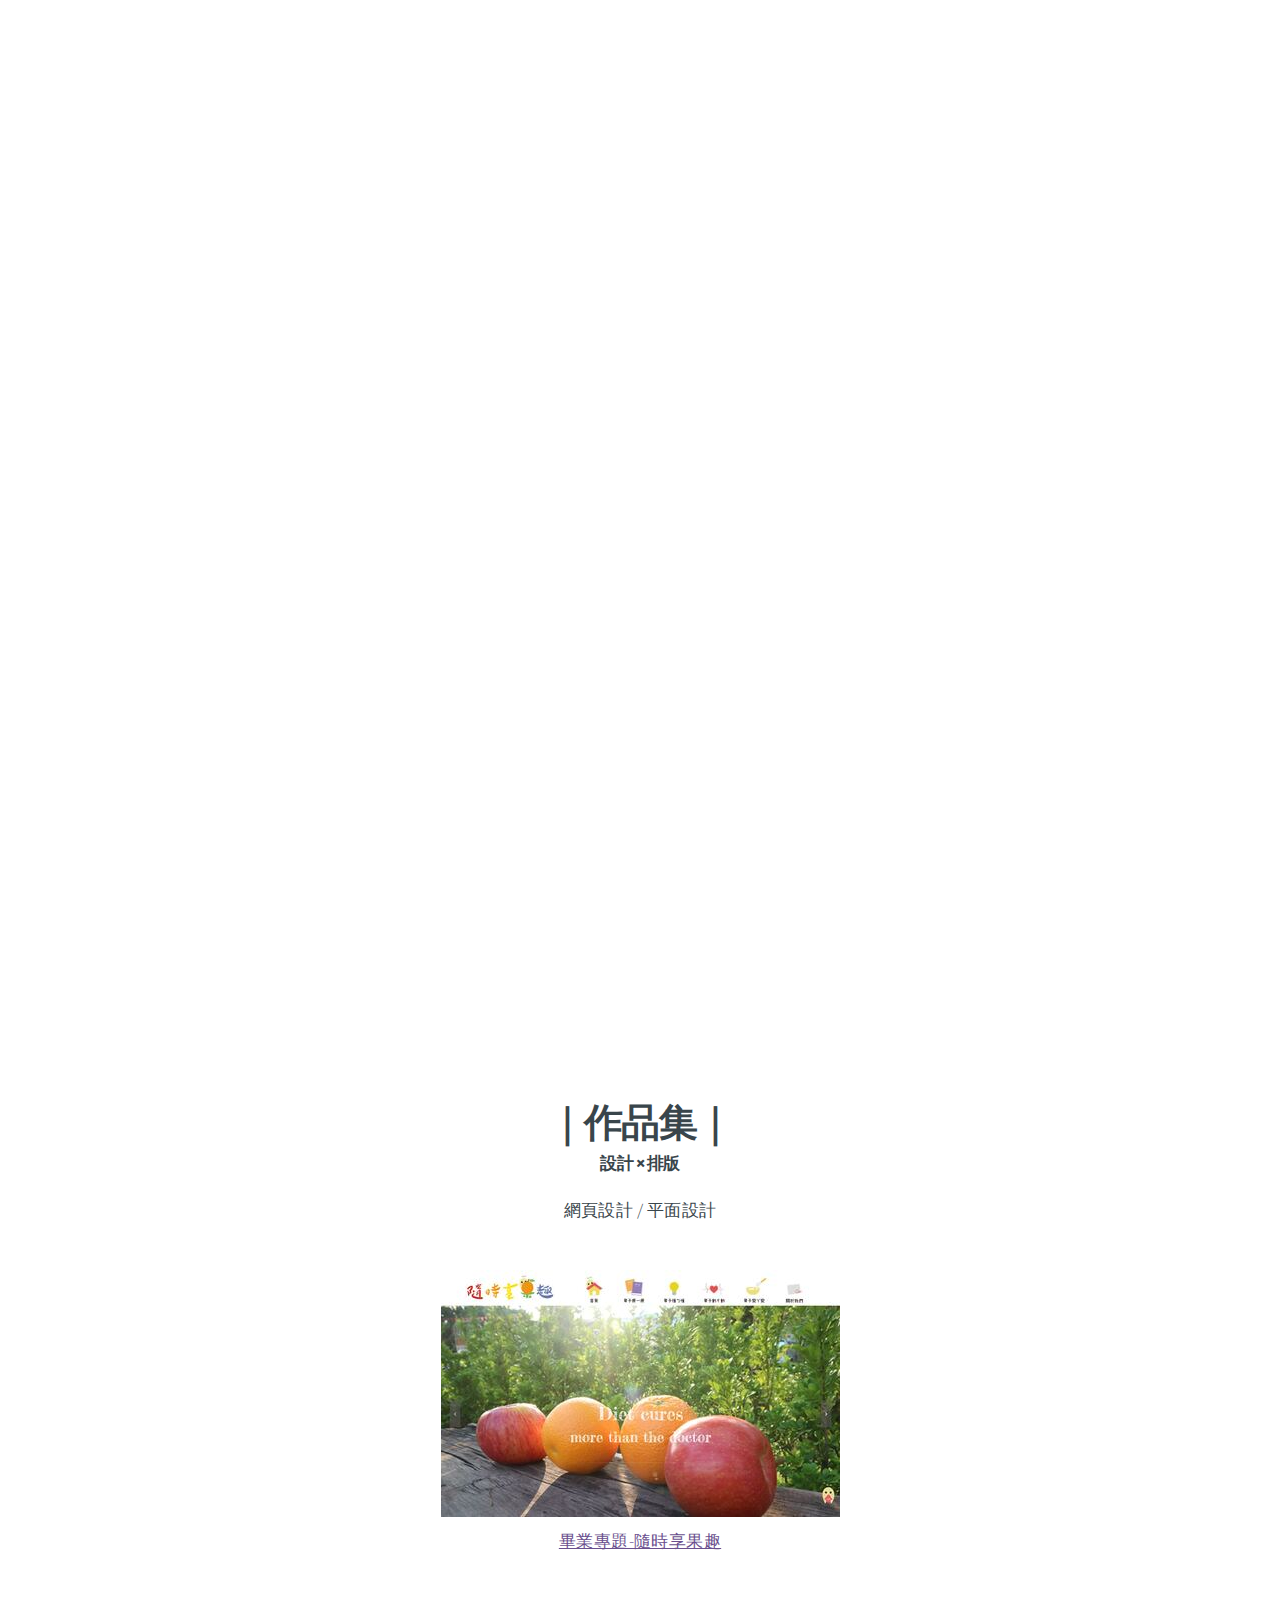
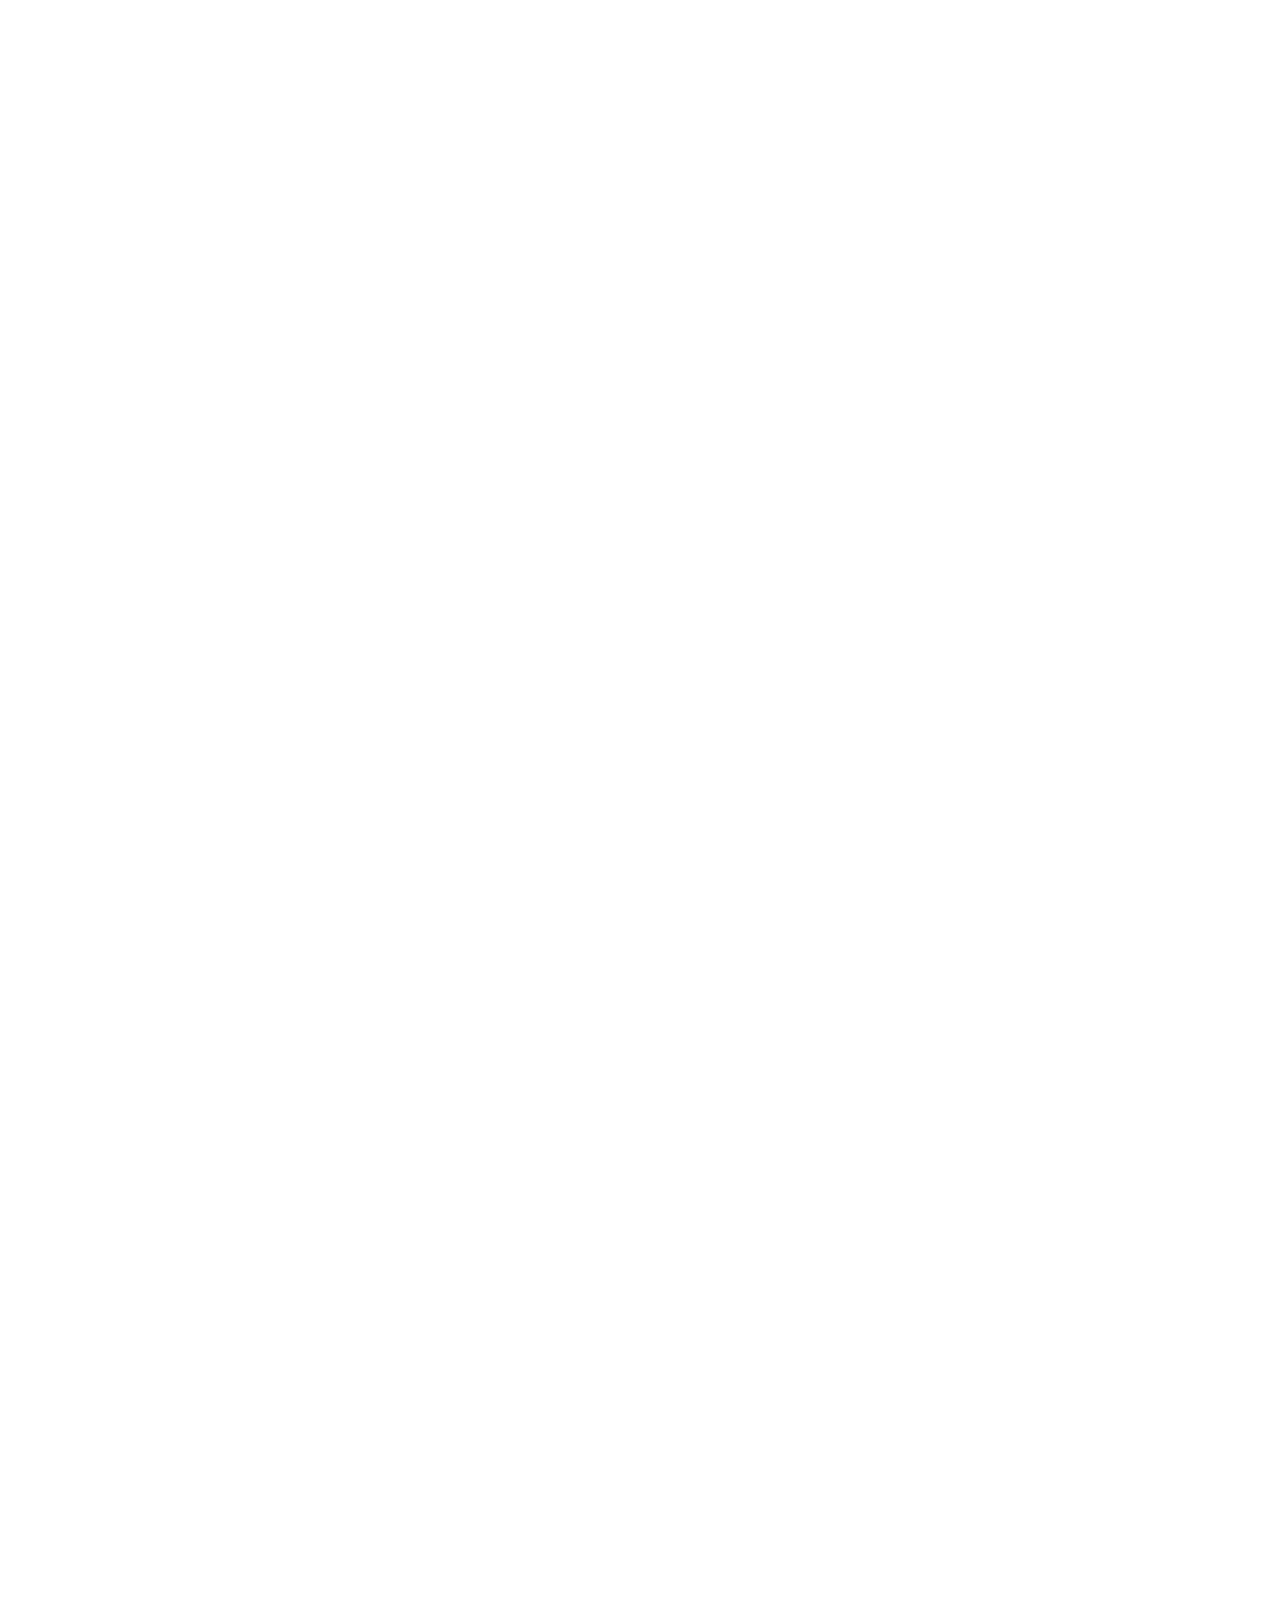
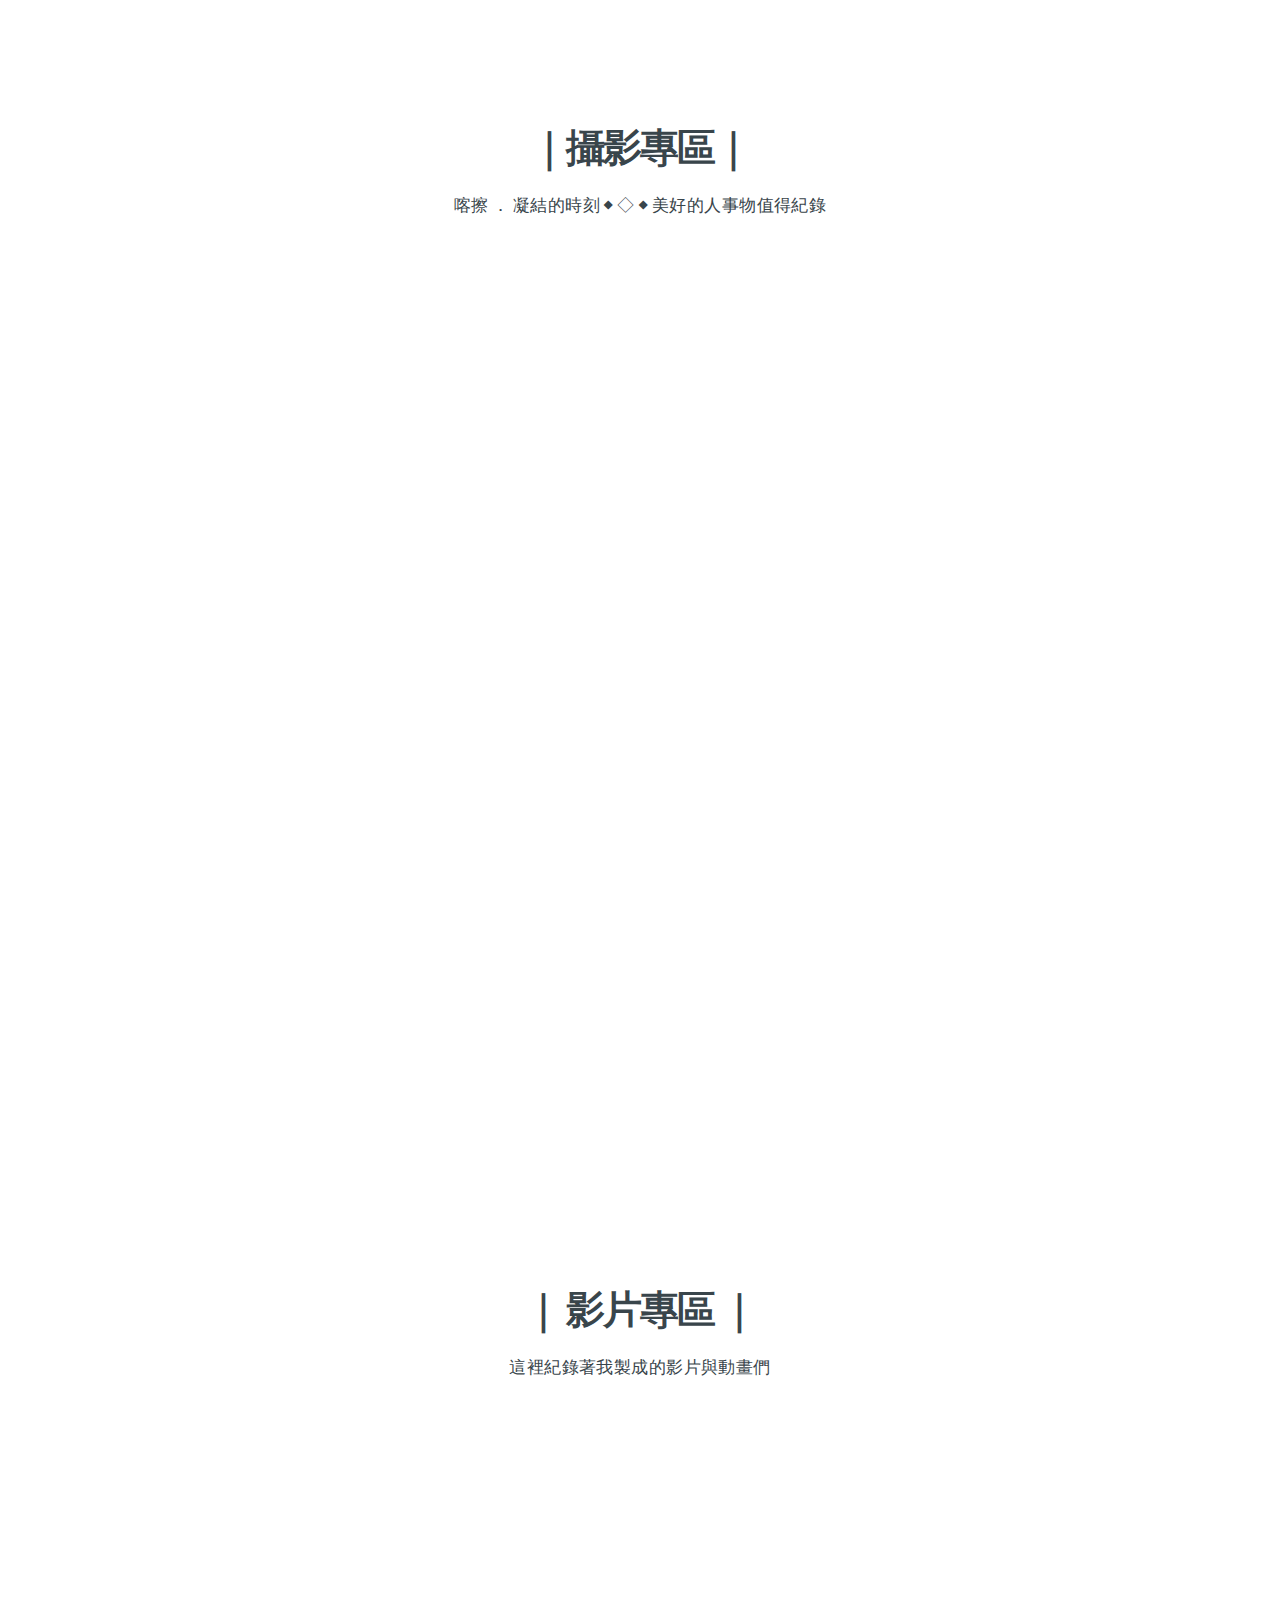
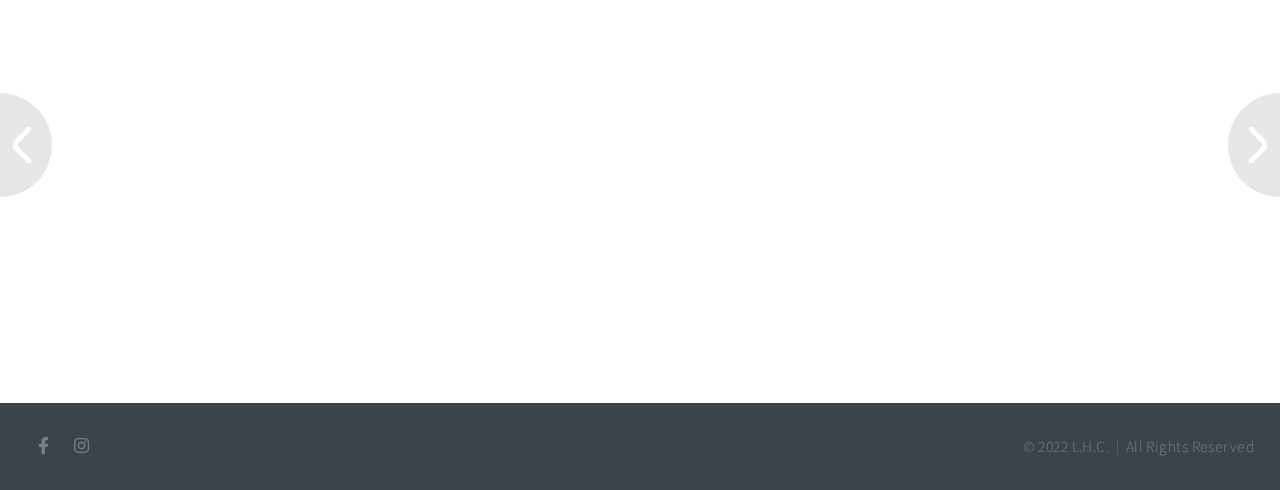
==== commit eac759f7: "V4" ====
--- a/personal_website/index.html
+++ b/personal_website/index.html
@@ -323,7 +323,7 @@
 
 			</footer>
 
-	   <div id="back-top"><a href="#top" class="link"><img src="images/top.png"></a></div>
+	   <div id="back-top"><a href="#top" class="link"><img src="images/top2.png"></a></div>
 
 		<!-- Scripts -->
 			<script src="assets/js/jquery.min.js"></script>
